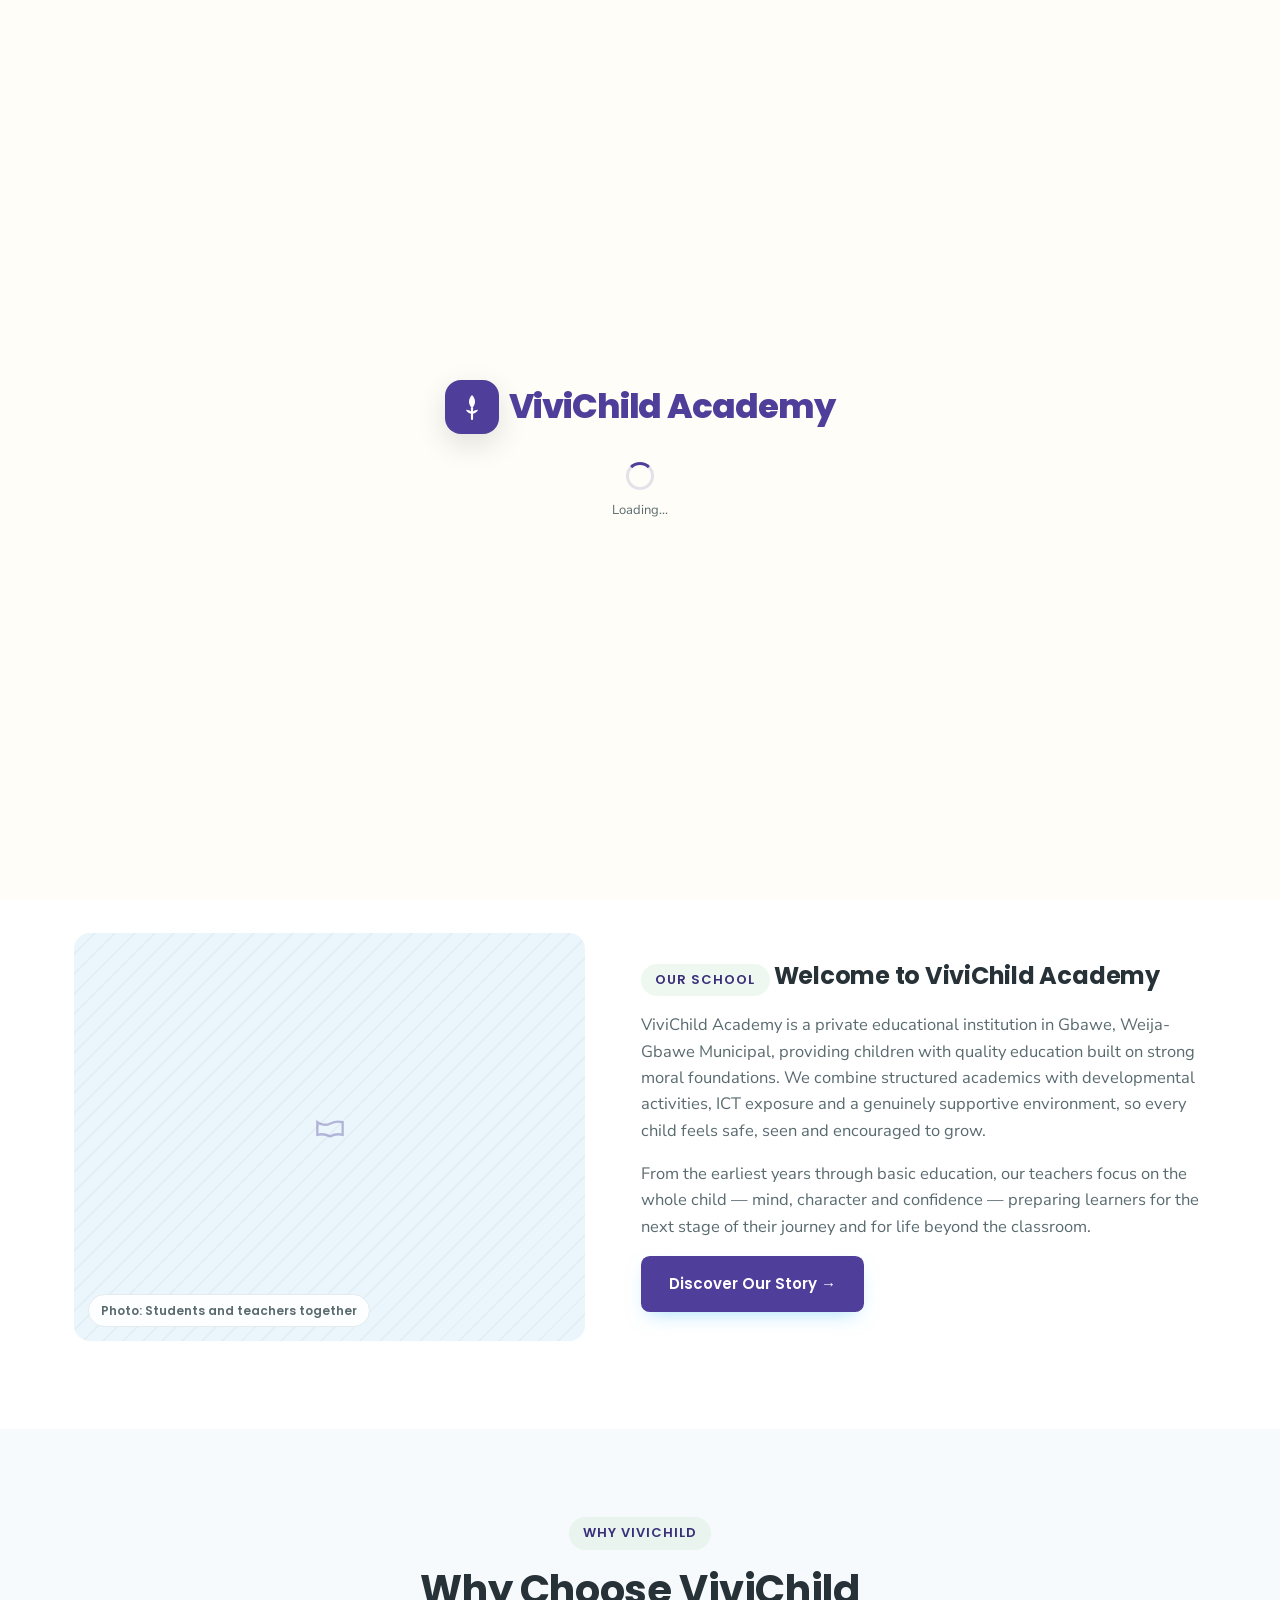
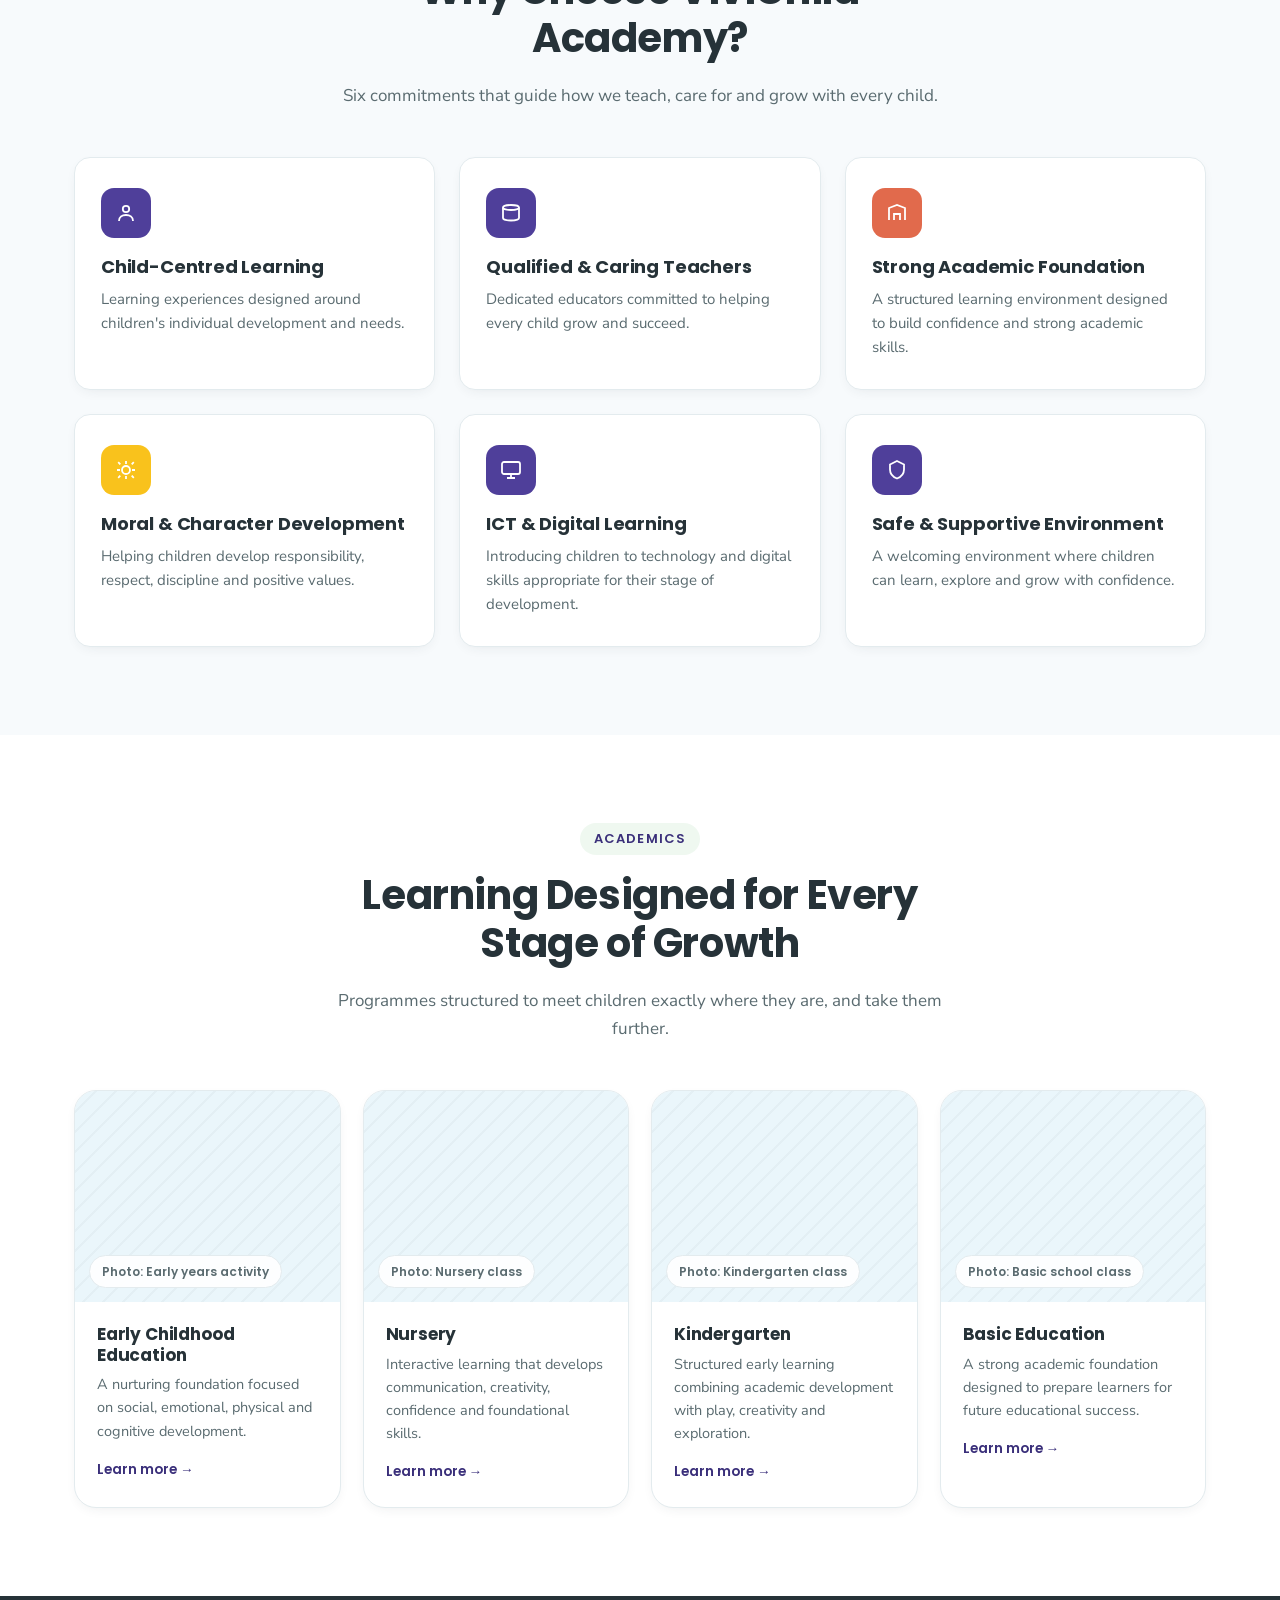
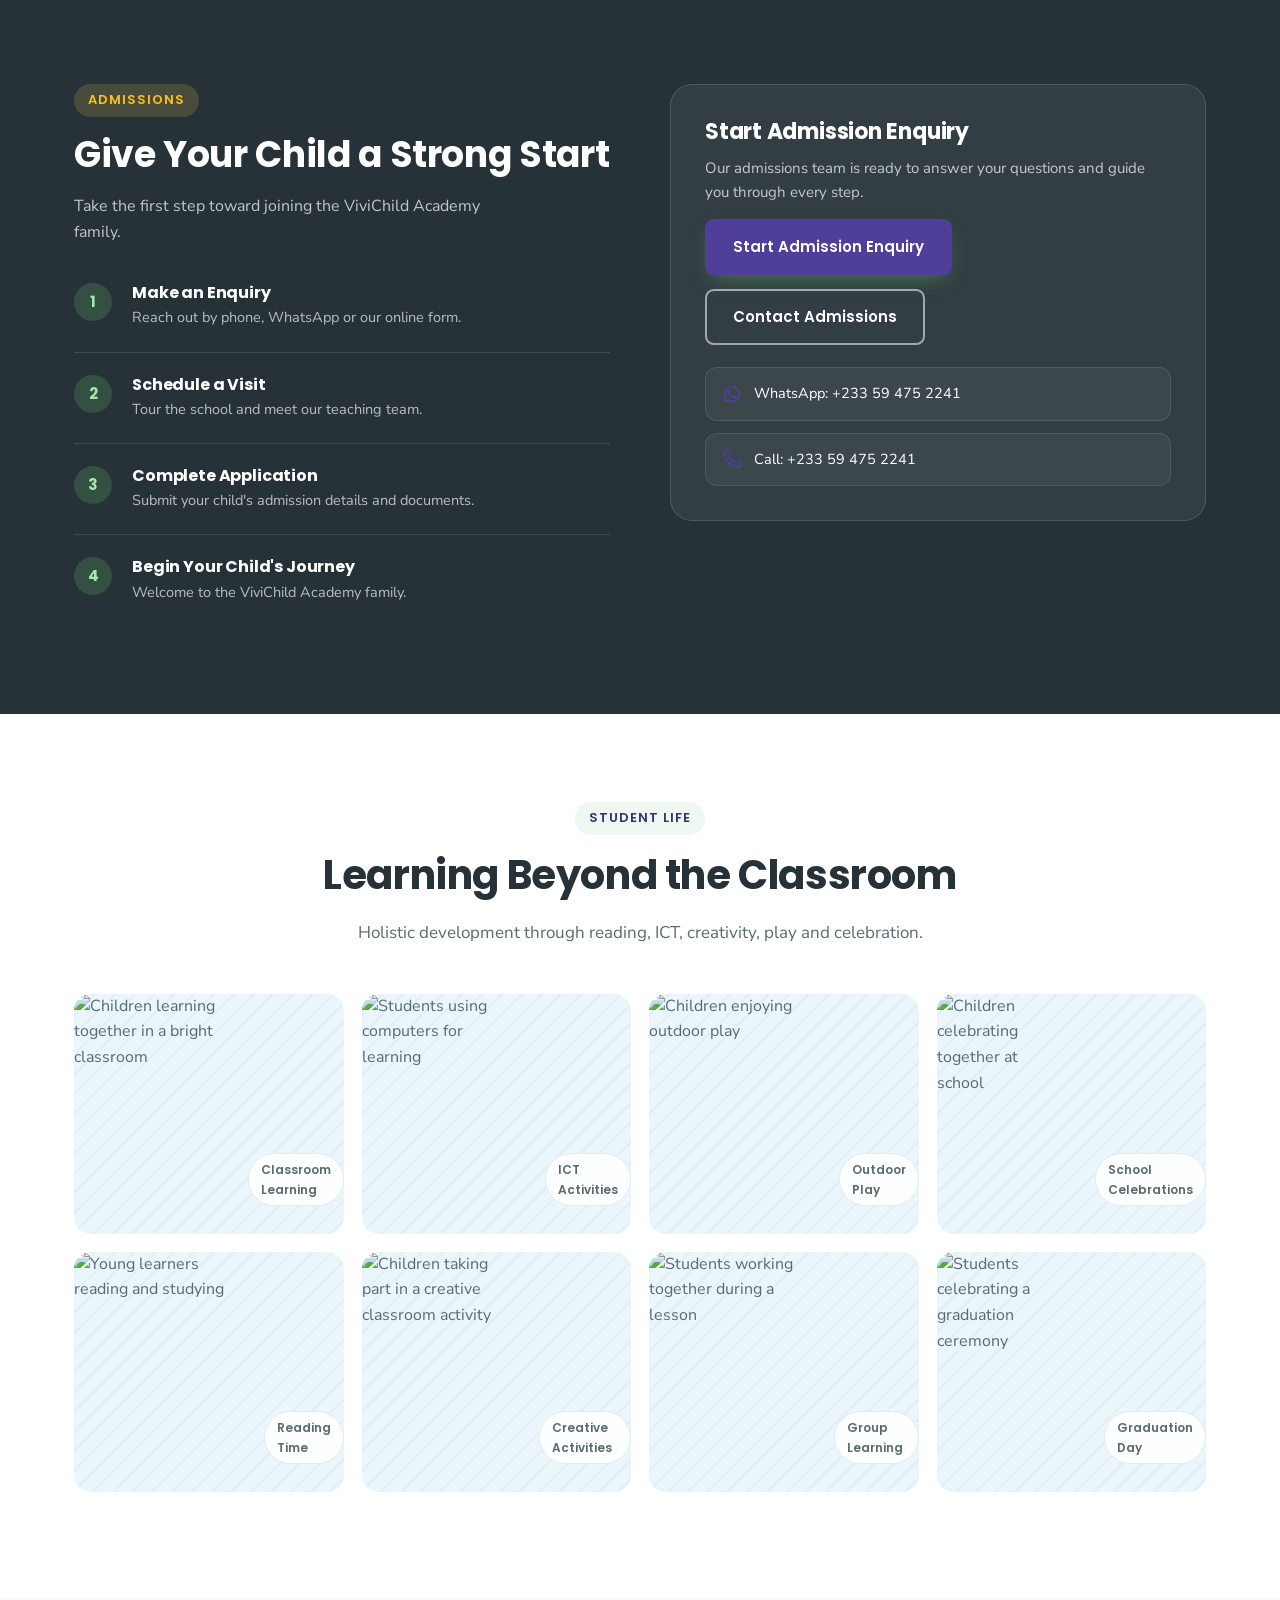
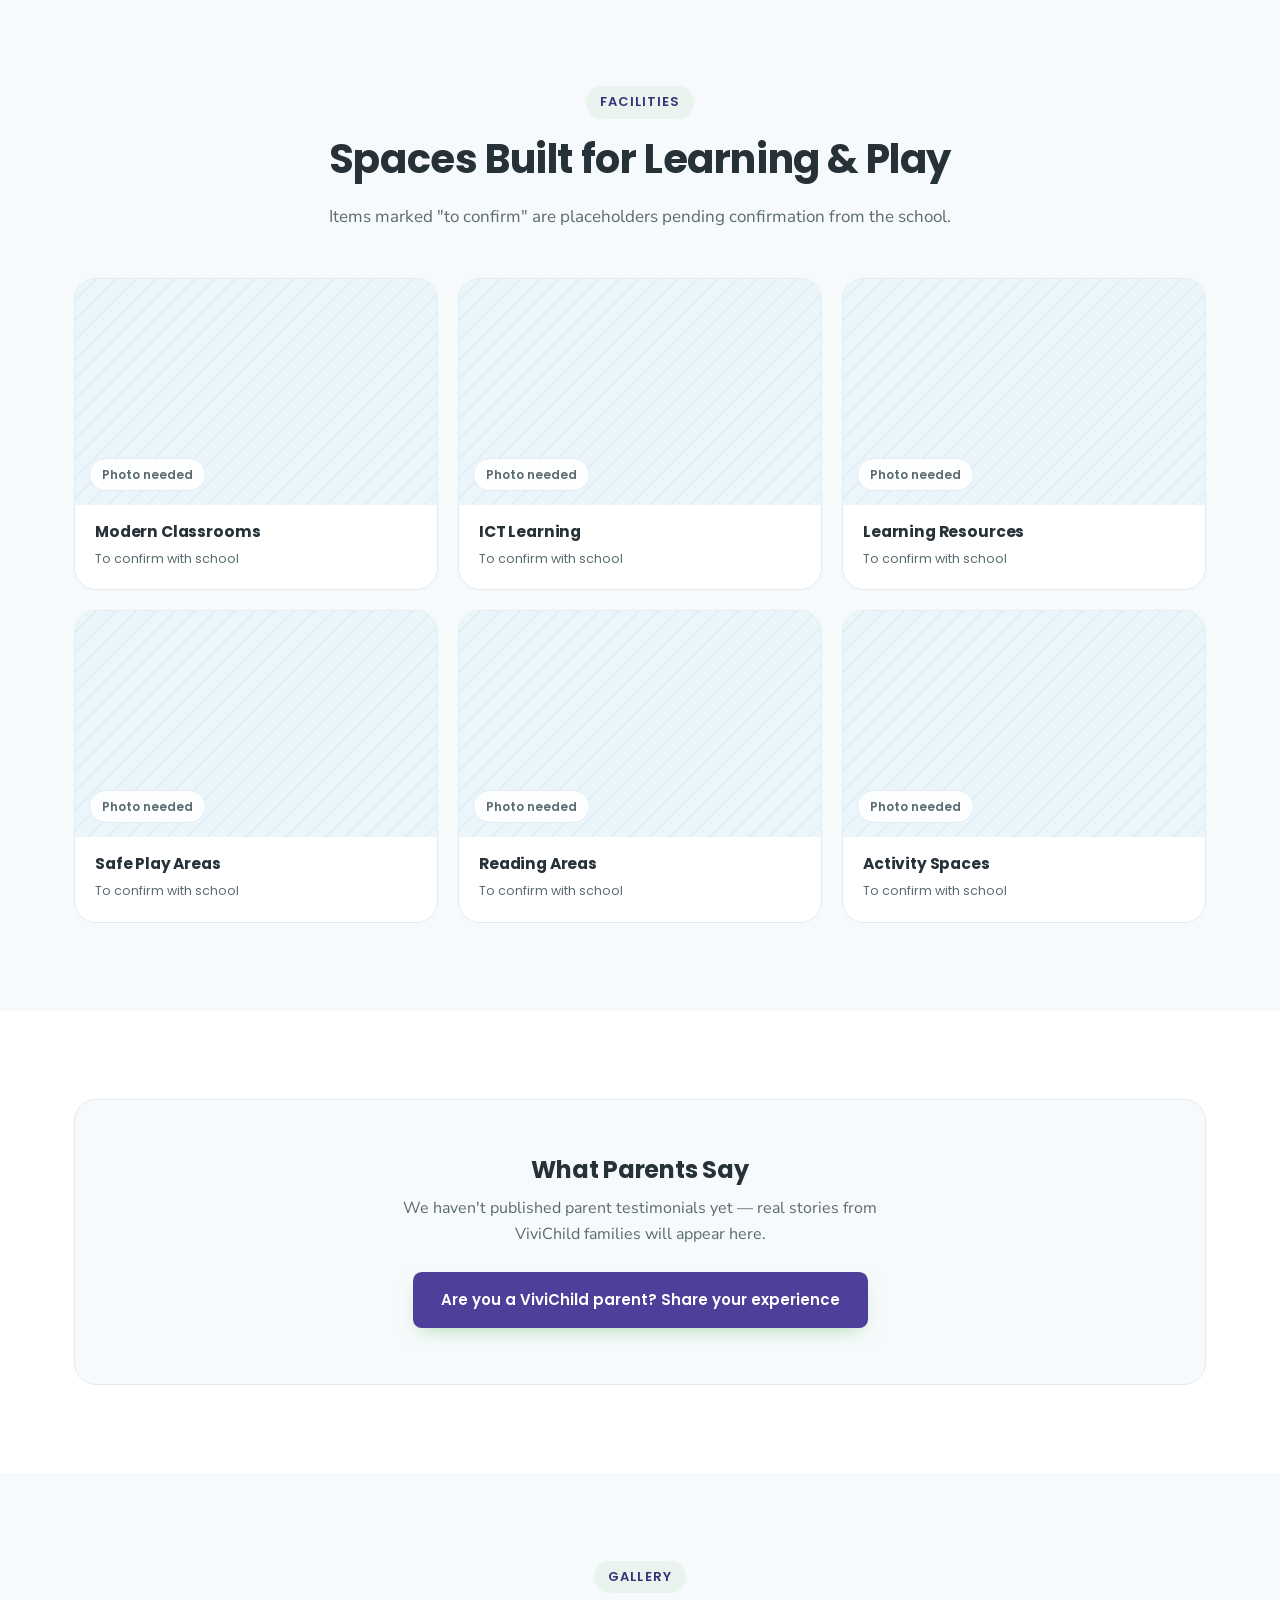
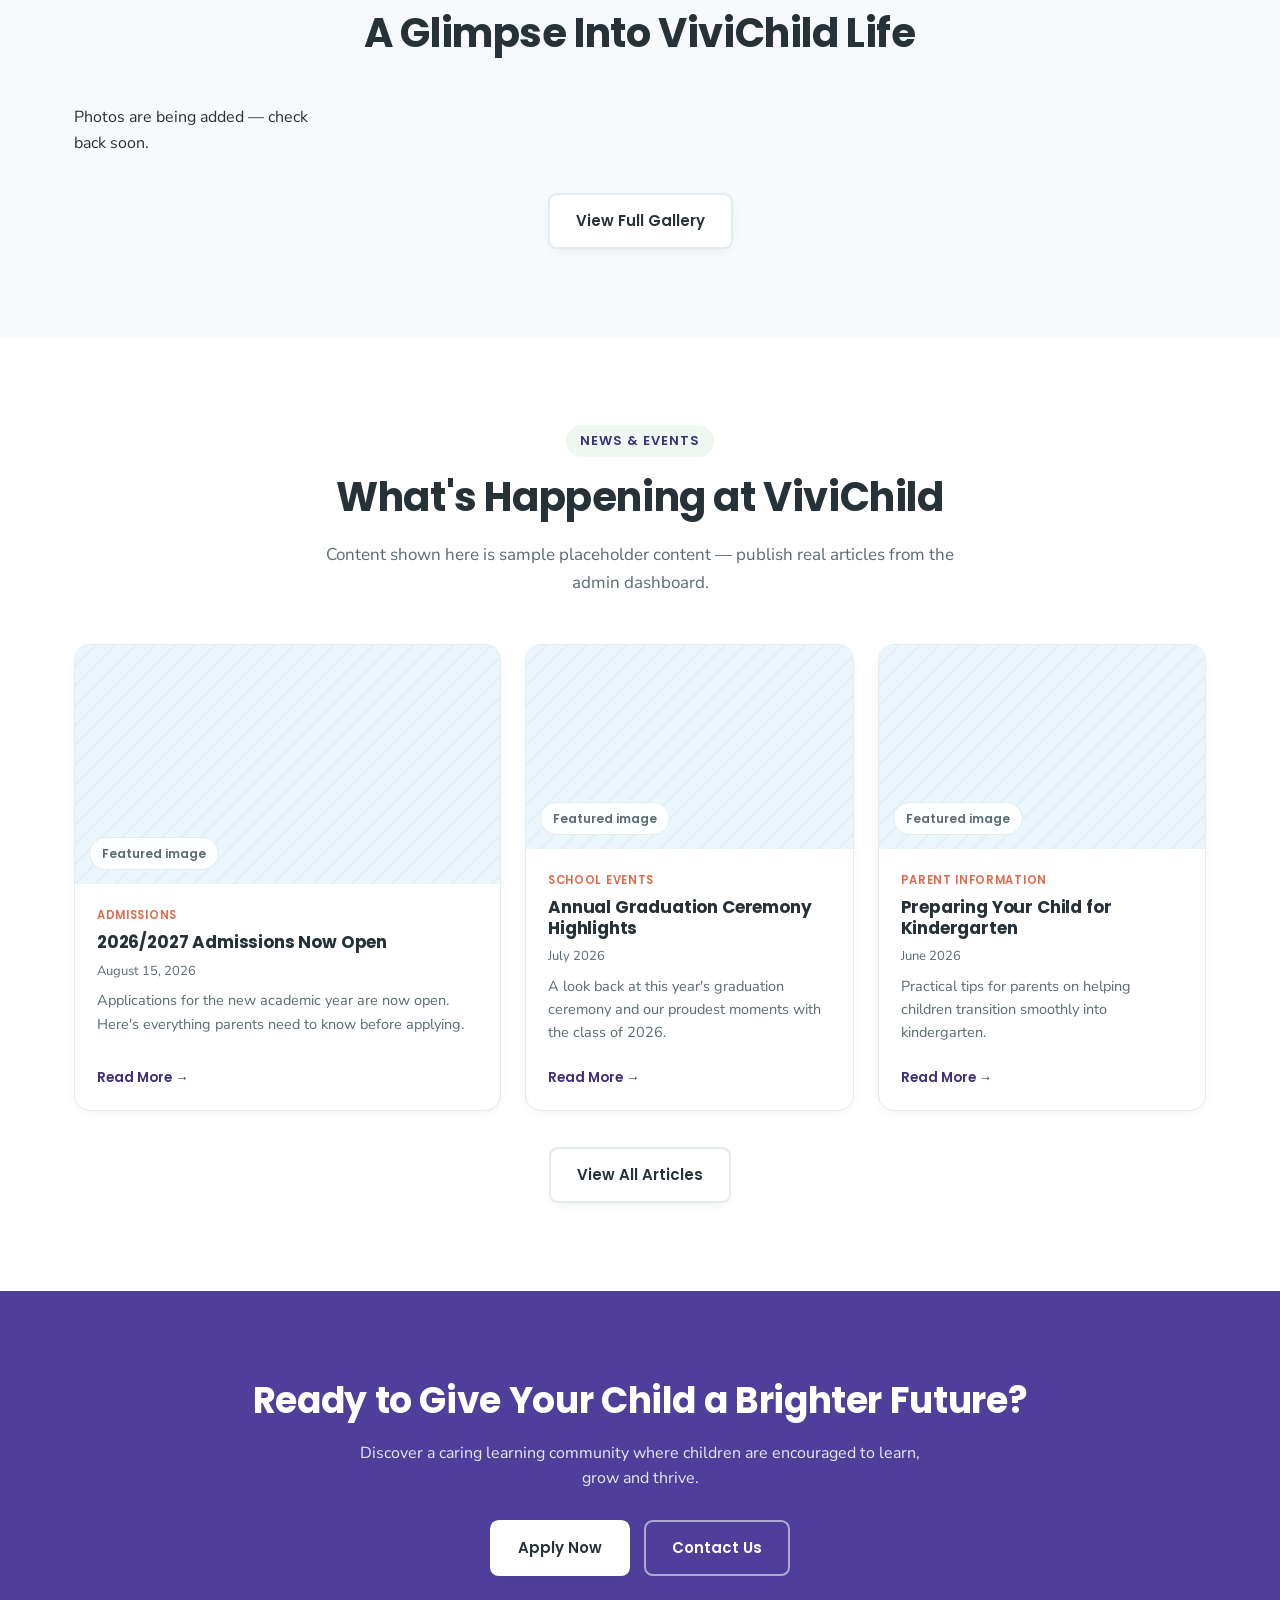
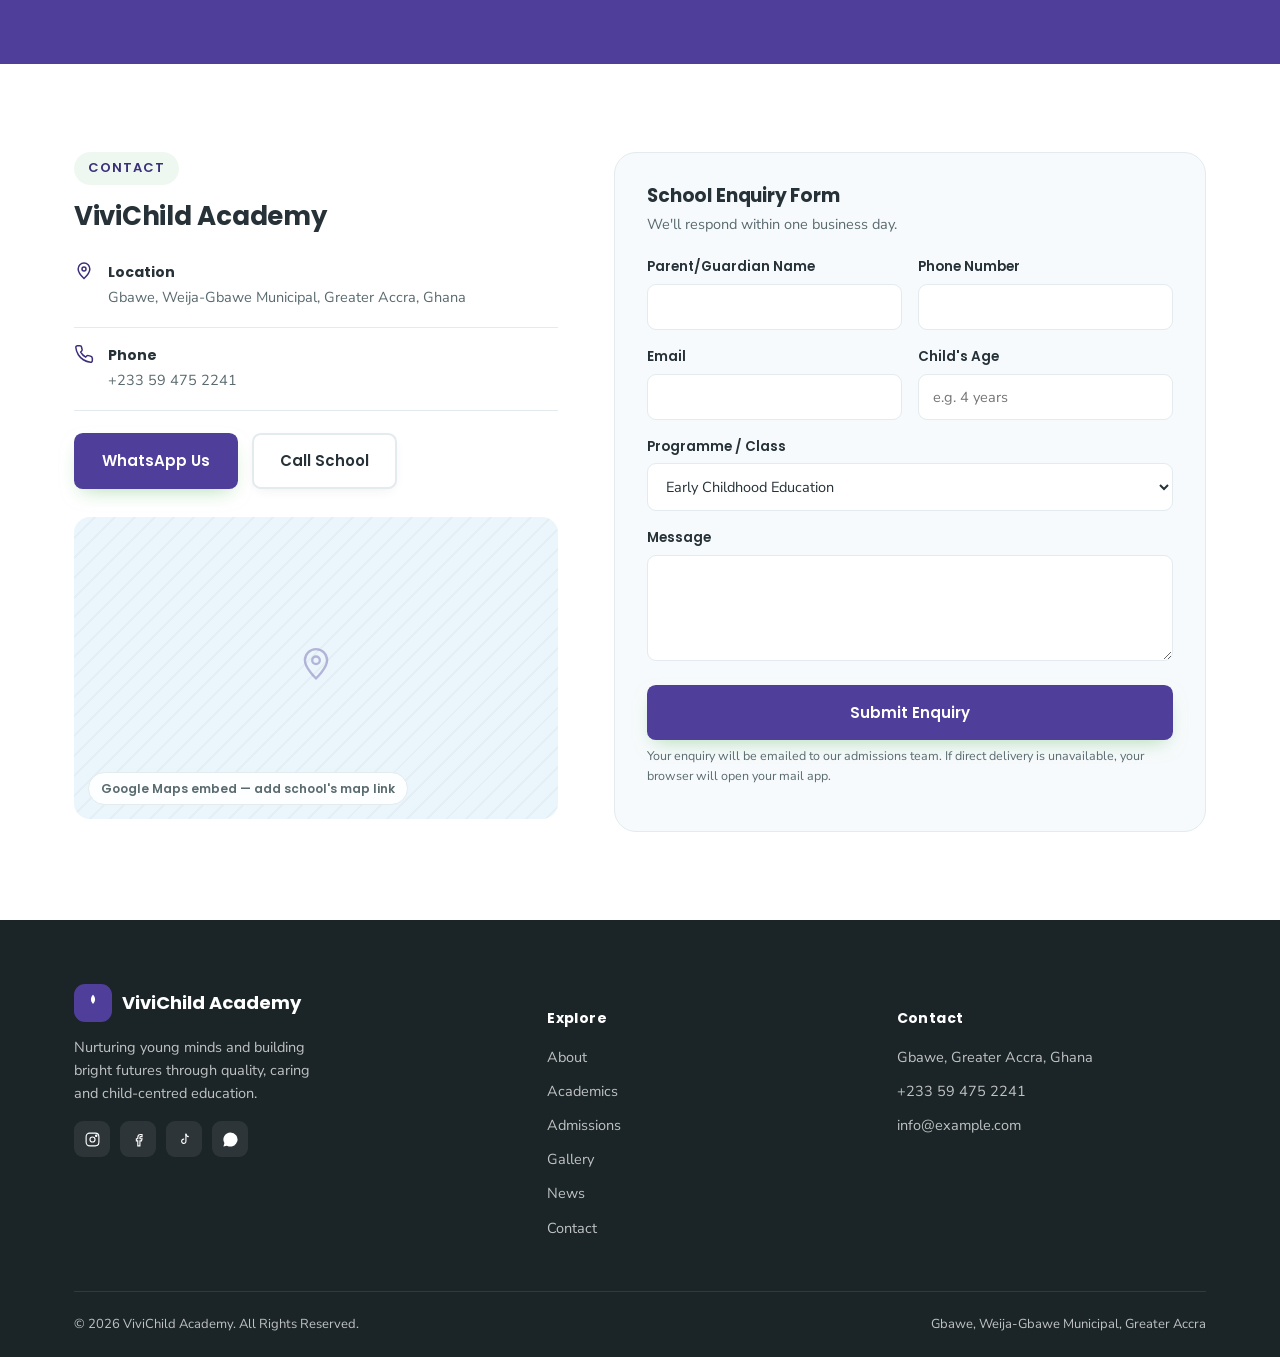
==== index.html @ fc9c2936 "Update index.html" ====
<!DOCTYPE html>
<html lang="en">
<head>
<meta name="referrer" content="strict-origin-when-cross-origin">
<meta charset="UTF-8">
<meta name="viewport" content="width=device-width, initial-scale=1.0">
<title>ViviChild Academy | Private School in Gbawe, Accra</title>
<meta name="description" content="ViviChild Academy is a private school in Gbawe, Greater Accra, providing quality, child-centred education in a safe and nurturing learning environment.">
<link rel="canonical" href="https://www.vivichildacademy.com/">
<meta name="robots" content="index, follow">
<meta name="keywords" content="ViviChild Academy, ViviChild Academy Gbawe, schools in Gbawe, private schools in Gbawe, nursery school in Gbawe, kindergarten in Gbawe, basic schools in Gbawe, schools in Weija-Gbawe, best schools in Gbawe, private school in Greater Accra">

<meta property="og:type" content="website">
<meta property="og:title" content="ViviChild Academy | Private School in Gbawe, Accra">
<meta property="og:description" content="A caring and inspiring learning environment where children develop academically, socially, creatively and morally.">
<meta property="og:url" content="https://www.vivichildacademy.com/">
<meta property="og:site_name" content="ViviChild Academy">
<meta property="og:image" content="https://www.vivichildacademy.com/assets/og-cover.jpg">
<meta property="og:locale" content="en_GH">

<meta name="twitter:card" content="summary_large_image">
<meta name="twitter:title" content="ViviChild Academy | Private School in Gbawe, Accra">
<meta name="twitter:description" content="Nurturing young minds and building bright futures through quality, caring and child-centred education in Gbawe, Greater Accra.">
<meta name="twitter:image" content="https://www.vivichildacademy.com/assets/og-cover.jpg">

<link rel="preconnect" href="https://fonts.googleapis.com">
<link rel="preconnect" href="https://fonts.gstatic.com" crossorigin>
<link href="https://fonts.googleapis.com/css2?family=Poppins:wght@500;600;700;800&family=Nunito+Sans:wght@400;500;600;700&display=swap" rel="stylesheet">

<script type="application/ld+json">
{
  "@context": "https://schema.org",
  "@type": "School",
  "name": "ViviChild Academy",
  "description": "ViviChild Academy is a private school in Gbawe, Greater Accra, providing quality, child-centred education in a safe and nurturing learning environment.",
  "url": "https://www.vivichildacademy.com/",
  "telephone": "+233594752241",
  "address": {
    "@type": "PostalAddress",
    "streetAddress": "Gbawe",
    "addressLocality": "Weija-Gbawe Municipal",
    "addressRegion": "Greater Accra",
    "addressCountry": "GH"
  },
  "areaServed": "Gbawe, Weija-Gbawe, Greater Accra, Ghana",
  "sameAs": [
    "https://www.instagram.com/vivichildacademy",
    "https://www.facebook.com/vivichildacademy",
    "https://www.tiktok.com/@vivichildacademy"
  ]
}
</script>

<link rel="stylesheet" href="styles.css">
<script src="https://cdn.jsdelivr.net/npm/@supabase/supabase-js@2"></script>
<script src="assets/js/supabase-config.js?v=20260815"></script>
<script src="assets/js/site-cms.js?v=20260815"></script>
</head>
<body>

<div id="siteLoader" class="site-loader" aria-label="Loading website" role="status">
  <div class="site-loader-inner">
    <div class="site-loader-logo" data-site-logo>
      <span class="site-loader-mark" aria-hidden="true"><svg viewBox="0 0 24 24" fill="none" xmlns="http://www.w3.org/2000/svg"><path d="M12 3c3 3 3 7 0 10-3-3-3-7 0-10Z" fill="currentColor"/><path d="M12 13v8" stroke="currentColor" stroke-width="1.6" stroke-linecap="round"/><path d="M12 17c-2.2 0-4-1.3-4.5-3 2 0 3.4.8 4.5 2 1.1-1.2 2.5-2 4.5-2-.5 1.7-2.3 3-4.5 3Z" fill="currentColor"/></svg></span>
      <span data-site-name>ViviChild Academy</span>
    </div>
    <div class="site-loader-spinner" aria-hidden="true"></div>
    <p>Loading...</p>
  </div>
</div>

<a href="#main" class="skip-link">Skip to main content</a>

<header>
  <div class="nav-wrap">
    <a href="index.html" class="logo" data-site-logo>
      <span class="logo-mark">
        <svg viewBox="0 0 24 24" fill="none" xmlns="http://www.w3.org/2000/svg"><path d="M12 3c3 3 3 7 0 10-3-3-3-7 0-10Z" fill="#fff"/><path d="M12 13v8" stroke="#fff" stroke-width="1.6" stroke-linecap="round"/><path d="M12 17c-2.2 0-4-1.3-4.5-3 2 0 3.4.8 4.5 2 1.1-1.2 2.5-2 4.5-2-.5 1.7-2.3 3-4.5 3Z" fill="#fff"/></svg>
      </span>
      Vivi<span>Child</span> Academy
    </a>
    <nav class="primary-nav" aria-label="Primary">
      <a href="index.html">Home</a>
      <a href="about.html">About</a>
      <a href="academics.html">Academics</a>
      <a href="admissions.html">Admissions</a>
      <a href="student-life.html">Student Life</a>
      <a href="gallery.html">Gallery</a>
      <a href="news.html">News &amp; Events</a>
      <a href="contact.html">Contact</a>
    </nav>
    <div class="nav-ctas">
      <a href="tel:+233594752241" class="btn btn-secondary">Call Us</a>
      <a href="admissions.html" class="btn btn-primary">Apply Now</a>
    </div>
    <button class="hamburger" id="hamburgerBtn" aria-label="Open menu" aria-expanded="false" aria-controls="mobileNav">
      <span></span><span></span><span></span>
    </button>
  </div>
  <div class="mobile-nav" id="mobileNav">
    <a href="index.html">Home</a>
    <a href="about.html">About</a>
    <a href="academics.html">Academics</a>
    <a href="admissions.html">Admissions</a>
    <a href="student-life.html">Student Life</a>
    <a href="gallery.html">Gallery</a>
    <a href="news.html">News &amp; Events</a>
    <a href="contact.html">Contact</a>
    <div class="mobile-ctas">
      <a href="tel:+233594752241" class="btn btn-secondary" style="flex:1">Call Us</a>
      <a href="admissions.html" class="btn btn-primary" style="flex:1">Apply Now</a>
    </div>
  </div>
</header>

<main id="main">

<!-- HERO -->
<section class="hero" id="home">
  <div class="hero-grid">
    <div class="hero-copy">
      <span class="eyebrow">
        Private School &middot; <span data-site-address>Gbawe, Accra</span>
      </span>
      <h1>Nurturing Young Minds. Building Bright Futures.</h1>
      <p class="lead">A caring and inspiring learning environment where children develop academically, socially, creatively and morally.</p>
      <p class="cms-motto" data-site-motto>Nurturing young minds. Building bright futures.</p>
      <div class="hero-cta-row">
        <a href="#admissions" class="btn btn-primary">Apply for Admission</a>
        <a href="about.html" class="btn btn-outline-light">Explore Our School</a>
      </div>
      <div class="hero-trust">
        <span>Quality Education</span><span class="dot"></span>
        <span>Caring Teachers</span><span class="dot"></span>
        <span>Child-Centred Learning</span>
      </div>
      <div class="hero-loc">
        <svg viewBox="0 0 24 24" fill="none" stroke="currentColor" stroke-width="1.8"><path d="M12 21s7-6.6 7-11.5A7 7 0 0 0 5 9.5C5 14.4 12 21 12 21Z"/><circle cx="12" cy="9.5" r="2.4"/></svg>
        Gbawe, Greater Accra, Ghana
      </div>
    </div>
    <div class="hero-media">
      <div class="ph" style="height:100%;">
        <svg class="ph-icon" viewBox="0 0 24 24" fill="none" style="stroke:var(--sky);" stroke-width="1.5"><rect x="3" y="4" width="18" height="14" rx="2"/><path d="M3 9h18"/><path d="M8 4v5"/></svg><span class="ph-tag">Photo: Children learning in a bright classroom</span>
      </div>
    </div>
  </div>
</section>

<!-- INTRO -->
<section class="section" id="about">
  <div class="container intro-grid">
    <div class="reveal">
      <div class="ph" style="aspect-ratio:4/3.2;">
        <svg class="ph-icon" viewBox="0 0 24 24" fill="none" style="stroke:var(--leaf);" stroke-width="1.5"><path d="M12 14c4-2 8-1 8-1V5s-4-1-8 1-8-1-8-1v8s4-1 8 1Z"/></svg>
        <span class="ph-tag">Photo: Students and teachers together</span>
      </div>
    </div>
    <div class="reveal">
      <span class="eyebrow">Our School</span>
      <h2 class="leaf-mark">Welcome to ViviChild Academy</h2>
      <p style="color:var(--ink-soft); font-size:16.5px;">ViviChild Academy is a private educational institution in Gbawe, Weija-Gbawe Municipal, providing children with quality education built on strong moral foundations. We combine structured academics with developmental activities, ICT exposure and a genuinely supportive environment, so every child feels safe, seen and encouraged to grow.</p>
      <p style="color:var(--ink-soft); font-size:16.5px;">From the earliest years through basic education, our teachers focus on the whole child — mind, character and confidence — preparing learners for the next stage of their journey and for life beyond the classroom.</p>
      <a href="about.html#our-story" class="btn btn-sky">Discover Our Story →</a>
    </div>
  </div>
</section>

<!-- WHY CHOOSE -->
<section class="section section-tint">
  <div class="container">
    <div class="section-head center">
      <span class="eyebrow">Why ViviChild</span>
      <h2>Why Choose ViviChild Academy?</h2>
      <p>Six commitments that guide how we teach, care for and grow with every child.</p>
    </div>
    <div class="card-grid">
      <div class="feature-card reveal">
        <div class="icon-badge bg-sky"><svg viewBox="0 0 24 24" fill="none" stroke="#fff" stroke-width="1.8"><circle cx="12" cy="8" r="3.2"/><path d="M5 20c0-3.9 3.1-6 7-6s7 2.1 7 6"/></svg></div>
        <h3>Child-Centred Learning</h3>
        <p>Learning experiences designed around children's individual development and needs.</p>
      </div>
      <div class="feature-card reveal">
        <div class="icon-badge bg-leaf"><svg viewBox="0 0 24 24" fill="none" stroke="#fff" stroke-width="1.8"><path d="M4 6.5C4 5.1 8 4 12 4s8 1.1 8 2.5-4 2.5-8 2.5-8-1.1-8-2.5Z"/><path d="M4 6.5V17c0 1.4 4 2.5 8 2.5s8-1.1 8-2.5V6.5"/></svg></div>
        <h3>Qualified &amp; Caring Teachers</h3>
        <p>Dedicated educators committed to helping every child grow and succeed.</p>
      </div>
      <div class="feature-card reveal">
        <div class="icon-badge bg-coral"><svg viewBox="0 0 24 24" fill="none" stroke="#fff" stroke-width="1.8"><path d="M4 19V7l8-3 8 3v12"/><path d="M9 19v-6h6v6"/></svg></div>
        <h3>Strong Academic Foundation</h3>
        <p>A structured learning environment designed to build confidence and strong academic skills.</p>
      </div>
      <div class="feature-card reveal">
        <div class="icon-badge bg-sun"><svg viewBox="0 0 24 24" fill="none" stroke="#263238" stroke-width="1.8"><path d="M12 3v3M12 18v3M4.2 4.2l2.1 2.1M17.7 17.7l2.1 2.1M3 12h3M18 12h3M4.2 19.8l2.1-2.1M17.7 6.3l2.1-2.1"/><circle cx="12" cy="12" r="4"/></svg></div>
        <h3>Moral &amp; Character Development</h3>
        <p>Helping children develop responsibility, respect, discipline and positive values.</p>
      </div>
      <div class="feature-card reveal">
        <div class="icon-badge bg-sky"><svg viewBox="0 0 24 24" fill="none" stroke="#fff" stroke-width="1.8"><rect x="3" y="4" width="18" height="12" rx="2"/><path d="M8 20h8M12 16v4"/></svg></div>
        <h3>ICT &amp; Digital Learning</h3>
        <p>Introducing children to technology and digital skills appropriate for their stage of development.</p>
      </div>
      <div class="feature-card reveal">
        <div class="icon-badge bg-leaf"><svg viewBox="0 0 24 24" fill="none" stroke="#fff" stroke-width="1.8"><path d="M12 3l7 3.5v5c0 4.5-3 7.5-7 9-4-1.5-7-4.5-7-9v-5L12 3Z"/></svg></div>
        <h3>Safe &amp; Supportive Environment</h3>
        <p>A welcoming environment where children can learn, explore and grow with confidence.</p>
      </div>
    </div>
  </div>
</section>

<!-- ACADEMICS -->
<section class="section" id="academics">
  <div class="container">
    <div class="section-head center">
      <span class="eyebrow">Academics</span>
      <h2>Learning Designed for Every Stage of Growth</h2>
      <p>Programmes structured to meet children exactly where they are, and take them further.</p>
    </div>
    <div class="academic-grid">
      <div class="academic-card reveal">
        <div class="ph"><span class="ph-tag">Photo: Early years activity</span></div>
        <div class="ac-body">
          <h3>Early Childhood Education</h3>
          <p>A nurturing foundation focused on social, emotional, physical and cognitive development.</p>
          <a href="#admissions" class="ac-link">Learn more →</a>
        </div>
      </div>
      <div class="academic-card reveal">
        <div class="ph"><span class="ph-tag">Photo: Nursery class</span></div>
        <div class="ac-body">
          <h3>Nursery</h3>
          <p>Interactive learning that develops communication, creativity, confidence and foundational skills.</p>
          <a href="#admissions" class="ac-link">Learn more →</a>
        </div>
      </div>
      <div class="academic-card reveal">
        <div class="ph"><span class="ph-tag">Photo: Kindergarten class</span></div>
        <div class="ac-body">
          <h3>Kindergarten</h3>
          <p>Structured early learning combining academic development with play, creativity and exploration.</p>
          <a href="#admissions" class="ac-link">Learn more →</a>
        </div>
      </div>
      <div class="academic-card reveal">
        <div class="ph"><span class="ph-tag">Photo: Basic school class</span></div>
        <div class="ac-body">
          <h3>Basic Education</h3>
          <p>A strong academic foundation designed to prepare learners for future educational success.</p>
          <a href="#admissions" class="ac-link">Learn more →</a>
        </div>
      </div>
    </div>
  </div>
</section>

<!-- ADMISSIONS -->
<section class="section admissions" id="admissions">
  <div class="container admissions-grid">
    <div class="reveal">
      <span class="eyebrow" style="background:rgba(255,213,79,.16); color:var(--sun);">Admissions</span>
      <h2 style="color:#fff; font-size:clamp(26px,3.4vw,36px);">Give Your Child a Strong Start</h2>
      <p style="color:rgba(255,255,255,.72); font-size:16px; max-width:440px;">Take the first step toward joining the ViviChild Academy family.</p>
      <ol class="steps">
        <li class="step"><span class="step-num">1</span><div><h4>Make an Enquiry</h4><p>Reach out by phone, WhatsApp or our online form.</p></div></li>
        <li class="step"><span class="step-num">2</span><div><h4>Schedule a Visit</h4><p>Tour the school and meet our teaching team.</p></div></li>
        <li class="step"><span class="step-num">3</span><div><h4>Complete Application</h4><p>Submit your child's admission details and documents.</p></div></li>
        <li class="step"><span class="step-num">4</span><div><h4>Begin Your Child's Journey</h4><p>Welcome to the ViviChild Academy family.</p></div></li>
      </ol>
    </div>
    <div class="admissions-side reveal">
      <h3>Start Admission Enquiry</h3>
      <p>Our admissions team is ready to answer your questions and guide you through every step.</p>
      <div class="hero-cta-row" style="margin:0 0 4px;">
        <a href="#enquiryForm" class="btn btn-primary">Start Admission Enquiry</a>
        <a href="#enquiryForm" class="btn btn-outline-light">Contact Admissions</a>
      </div>
      <div class="contact-chip-row">
        <a class="contact-chip" href="https://wa.me/233594752241" target="_blank" rel="noopener">
          <svg viewBox="0 0 24 24" fill="var(--leaf)"><path d="M12 2a10 10 0 0 0-8.6 15.1L2 22l5-1.3A10 10 0 1 0 12 2Zm0 18a8 8 0 0 1-4.1-1.1l-.3-.2-2.9.8.8-2.8-.2-.3A8 8 0 1 1 12 20Zm4.4-5.9c-.2-.1-1.4-.7-1.7-.8-.2-.1-.4-.1-.6.1s-.6.8-.8 1c-.1.2-.3.2-.5.1-.2-.1-1-.4-2-1.2-.7-.7-1.2-1.5-1.4-1.7-.1-.2 0-.4.1-.5l.4-.5c.1-.2.1-.3.2-.5s0-.4 0-.5c0-.1-.6-1.5-.9-2-.2-.5-.4-.4-.6-.4h-.5c-.2 0-.5.1-.7.3-.2.2-.9.9-.9 2.2s1 2.6 1.1 2.7c.1.2 2 3 4.7 4.2.7.3 1.2.5 1.6.6.7.2 1.3.2 1.8.1.5-.1 1.4-.6 1.6-1.1.2-.5.2-1 .1-1.1-.1-.1-.2-.2-.4-.3Z"/></svg>
          <span>WhatsApp: +233 59 475 2241</span>
        </a>
        <a class="contact-chip" href="tel:+233594752241">
          <svg viewBox="0 0 24 24" fill="none" style="stroke:var(--sky);" stroke-width="1.8"><path d="M22 16.9v3a2 2 0 0 1-2.2 2 19.8 19.8 0 0 1-8.6-3 19.5 19.5 0 0 1-6-6 19.8 19.8 0 0 1-3-8.7A2 2 0 0 1 4.1 2h3a2 2 0 0 1 2 1.7c.1.9.3 1.8.6 2.7a2 2 0 0 1-.5 2.1L8 9.7a16 16 0 0 0 6 6l1.2-1.2a2 2 0 0 1 2.1-.5c.9.3 1.8.5 2.7.6a2 2 0 0 1 1.7 2Z"/></svg>
          <span>Call: +233 59 475 2241</span>
        </a>
      </div>
    </div>
  </div>
</section>

<!-- SCHOOL LIFE -->
<section class="section" id="student-life">
  <div class="container">
    <div class="section-head center">
      <span class="eyebrow">Student Life</span>
      <h2>Learning Beyond the Classroom</h2>
      <p>Holistic development through reading, ICT, creativity, play and celebration.</p>
    </div>
    <div class="masonry" data-home-student-life data-limit="8">
      <p class="gallery-empty">Loading student life photos…</p>
    </div>
  </div>
</section>

<!-- FACILITIES -->
<section class="section section-tint">
  <div class="container">
    <div class="section-head center">
      <span class="eyebrow">Facilities</span>
      <h2>Spaces Built for Learning &amp; Play</h2>
      <p>Items marked "to confirm" are placeholders pending confirmation from the school.</p>
    </div>
    <div class="fac-grid">
      <div class="fac-card reveal"><div class="ph"><span class="ph-tag">Photo needed</span></div><div class="fac-body"><h4>Modern Classrooms</h4><span>To confirm with school</span></div></div>
      <div class="fac-card reveal"><div class="ph"><span class="ph-tag">Photo needed</span></div><div class="fac-body"><h4>ICT Learning</h4><span>To confirm with school</span></div></div>
      <div class="fac-card reveal"><div class="ph"><span class="ph-tag">Photo needed</span></div><div class="fac-body"><h4>Learning Resources</h4><span>To confirm with school</span></div></div>
      <div class="fac-card reveal"><div class="ph"><span class="ph-tag">Photo needed</span></div><div class="fac-body"><h4>Safe Play Areas</h4><span>To confirm with school</span></div></div>
      <div class="fac-card reveal"><div class="ph"><span class="ph-tag">Photo needed</span></div><div class="fac-body"><h4>Reading Areas</h4><span>To confirm with school</span></div></div>
      <div class="fac-card reveal"><div class="ph"><span class="ph-tag">Photo needed</span></div><div class="fac-body"><h4>Activity Spaces</h4><span>To confirm with school</span></div></div>
    </div>
  </div>
</section>

<!-- TESTIMONIALS -->
<section class="section">
  <div class="container">
    <div class="testi-wrap reveal">
      <h3>What Parents Say</h3>
      <p>We haven't published parent testimonials yet — real stories from ViviChild families will appear here.</p>
      <a href="#contact" class="btn btn-primary">Are you a ViviChild parent? Share your experience</a>
    </div>
  </div>
</section>

<!-- GALLERY -->
<section class="section section-tint" id="gallery">
  <div class="container">
    <div class="section-head center">
      <span class="eyebrow">Gallery</span>
      <h2>A Glimpse Into ViviChild Life</h2>
    </div>
    <div class="masonry" data-home-gallery data-limit="8">
      <p class="gallery-empty">Loading gallery photos…</p>
    </div>
    <div style="text-align:center; margin-top:36px;">
      <a href="gallery.html" class="btn btn-secondary">View Full Gallery</a>
    </div>
  </div>
</section>

<!-- NEWS -->
<section class="section" id="news">
  <div class="container">
    <div class="section-head center">
      <span class="eyebrow">News &amp; Events</span>
      <h2>What's Happening at ViviChild</h2>
      <p>Content shown here is sample placeholder content — publish real articles from the admin dashboard.</p>
    </div>
    <div class="news-grid" id="newsGrid">
      <article class="news-card featured reveal">
        <div class="ph"><span class="ph-tag">Featured image</span></div>
        <div class="news-body">
          <span class="news-cat">Admissions</span>
          <h3>2026/2027 Admissions Now Open</h3>
          <span class="news-date">August 15, 2026</span>
          <p class="news-excerpt">Applications for the new academic year are now open. Here's everything parents need to know before applying.</p>
          <a href="news-article.html?slug=2026-2027-admissions-now-open" class="news-read">Read More →</a>
        </div>
      </article>
      <article class="news-card reveal">
        <div class="ph"><span class="ph-tag">Featured image</span></div>
        <div class="news-body">
          <span class="news-cat">School Events</span>
          <h3>Annual Graduation Ceremony Highlights</h3>
          <span class="news-date">July 2026</span>
          <p class="news-excerpt">A look back at this year's graduation ceremony and our proudest moments with the class of 2026.</p>
          <a href="news-article.html?slug=annual-graduation-ceremony-highlights-2026" class="news-read">Read More →</a>
        </div>
      </article>
      <article class="news-card reveal">
        <div class="ph"><span class="ph-tag">Featured image</span></div>
        <div class="news-body">
          <span class="news-cat">Parent Information</span>
          <h3>Preparing Your Child for Kindergarten</h3>
          <span class="news-date">June 2026</span>
          <p class="news-excerpt">Practical tips for parents on helping children transition smoothly into kindergarten.</p>
          <a href="news-article.html?slug=preparing-your-child-for-kindergarten" class="news-read">Read More →</a>
        </div>
      </article>
    </div>
    <div style="text-align:center; margin-top:36px;">
      <a href="news.html" class="btn btn-secondary">View All Articles</a>
    </div>
  </div>
</section>

<!-- CTA BAND -->
<section class="section cta-band">
  <div class="container">
    <h2>Ready to Give Your Child a Brighter Future?</h2>
    <p>Discover a caring learning community where children are encouraged to learn, grow and thrive.</p>
    <div class="btn-row">
      <a href="#admissions" class="btn btn-secondary">Apply Now</a>
      <a href="#contact" class="btn btn-outline-light">Contact Us</a>
    </div>
  </div>
</section>

<!-- CONTACT -->
<section class="section" id="contact">
  <div class="container contact-grid">
    <div class="contact-info reveal">
      <span class="eyebrow">Contact</span>
      <h2><span data-site-name>ViviChild Academy</span></h2>
      <div class="info-line">
        <svg viewBox="0 0 24 24" fill="none" stroke="currentColor" stroke-width="1.8"><path d="M12 21s7-6.6 7-11.5A7 7 0 0 0 5 9.5C5 14.4 12 21 12 21Z"/><circle cx="12" cy="9.5" r="2.4"/></svg>
        <div><strong>Location</strong><span>Gbawe, Weija-Gbawe Municipal, Greater Accra, Ghana</span></div>
      </div>
      <div class="info-line">
        <svg viewBox="0 0 24 24" fill="none" stroke="currentColor" stroke-width="1.8"><path d="M22 16.9v3a2 2 0 0 1-2.2 2 19.8 19.8 0 0 1-8.6-3 19.5 19.5 0 0 1-6-6 19.8 19.8 0 0 1-3-8.7A2 2 0 0 1 4.1 2h3a2 2 0 0 1 2 1.7c.1.9.3 1.8.6 2.7a2 2 0 0 1-.5 2.1L8 9.7a16 16 0 0 0 6 6l1.2-1.2a2 2 0 0 1 2.1-.5c.9.3 1.8.5 2.7.6a2 2 0 0 1 1.7 2Z"/></svg>
        <div><strong>Phone</strong><span>+233 59 475 2241</span></div>
      </div>
      <div class="hero-cta-row" style="margin-top:22px;">
        <a href="https://wa.me/233594752241" target="_blank" rel="noopener" class="btn btn-primary">WhatsApp Us</a>
        <a href="tel:+233594752241" class="btn btn-secondary">Call School</a>
      </div>
      <div class="ph map-ph">
        <svg class="ph-icon" viewBox="0 0 24 24" fill="none" style="stroke:var(--sky);" stroke-width="1.5"><path d="M12 21s7-6.6 7-11.5A7 7 0 0 0 5 9.5C5 14.4 12 21 12 21Z"/><circle cx="12" cy="9.5" r="2.4"/></svg>
        <span class="ph-tag">Google Maps embed — add school's map link</span>
      </div>
    </div>
    <div class="reveal">
      <form class="enquiry" id="enquiryForm">
        <h3 style="margin-bottom:6px;">School Enquiry Form</h3>
        <p style="color:var(--ink-soft); font-size:14.5px; margin-bottom:20px;">We'll respond within one business day.</p>
        <div class="form-error" id="formError" style="display:none;margin-bottom:14px;padding:12px;border-radius:8px;background:#fff0f0;color:#9b1c1c;border:1px solid #f1b5b5;"></div><div class="form-success" id="formSuccess">Thank you — your enquiry has been received. Our admissions team will contact you shortly.</div>
        <div class="form-row">
          <div class="field"><label for="pname">Parent/Guardian Name</label><input id="pname" name="pname" type="text" required></div>
          <div class="field"><label for="pphone">Phone Number</label><input id="pphone" name="pphone" type="tel" required></div>
        </div>
        <div class="form-row">
          <div class="field"><label for="pemail">Email</label><input id="pemail" name="pemail" type="email" required></div>
          <div class="field"><label for="cage">Child's Age</label><input id="cage" name="cage" type="text" placeholder="e.g. 4 years"></div>
        </div>
        <div class="field">
          <label for="pprog">Programme / Class</label>
          <select id="pprog" name="pprog">
            <option>Early Childhood Education</option>
            <option>Nursery</option>
            <option>Kindergarten</option>
            <option>Basic Education</option>
          </select>
        </div>
        <div class="field"><label for="pmsg">Message</label><textarea id="pmsg" name="pmsg" rows="4"></textarea></div>
        <button type="submit" class="btn btn-primary" style="width:100%;">Submit Enquiry</button>
        <p class="form-note">Your enquiry will be emailed to our admissions team. If direct delivery is unavailable, your browser will open your mail app.</p>
      </form>
    </div>
  </div>
</section>

</main>

<div class="mobile-call-bar">
  <div class="row">
    <a href="https://wa.me/233594752241" target="_blank" rel="noopener" class="btn btn-primary">WhatsApp</a>
    <a href="tel:+233594752241" class="btn btn-secondary">Call</a>
  </div>
</div>

<footer>
  <div class="container">
    <div class="footer-grid">
      <div>
        <div class="footer-logo">
          <span class="logo-mark"><svg viewBox="0 0 24 24" fill="none"><path d="M12 3c3 3 3 7 0 10-3-3-3-7 0-10Z" fill="#fff"/></svg></span>
          ViviChild Academy
        </div>
        <p style="max-width:260px; font-size:14.5px;">Nurturing young minds and building bright futures through quality, caring and child-centred education.</p>
        <div class="social-row">
          <a href="#" aria-label="Instagram"><svg viewBox="0 0 24 24" fill="none" stroke="#fff" stroke-width="1.6"><rect x="3" y="3" width="18" height="18" rx="5"/><circle cx="12" cy="12" r="3.6"/><circle cx="17.2" cy="6.8" r="1"/></svg></a>
          <a href="#" aria-label="Facebook"><svg viewBox="0 0 24 24" fill="none" stroke="#fff" stroke-width="1.6"><path d="M15 8h2V5h-2a4 4 0 0 0-4 4v2H9v3h2v7h3v-7h2.2l.8-3H14V9c0-.6.4-1 1-1Z"/></svg></a>
          <a href="#" aria-label="TikTok"><svg viewBox="0 0 24 24" fill="none" stroke="#fff" stroke-width="1.6"><path d="M14 4v10.5a3 3 0 1 1-2.4-2.9"/><path d="M14 4c0 2.2 1.8 4 4 4"/></svg></a>
          <a href="https://wa.me/233594752241" target="_blank" rel="noopener" aria-label="WhatsApp"><svg viewBox="0 0 24 24" fill="#fff"><path d="M12 2a10 10 0 0 0-8.6 15.1L2 22l5-1.3A10 10 0 1 0 12 2Z"/></svg></a>
        </div>
      </div>
      <div class="footer-col">
        <h5>Explore</h5>
        <ul>
          <li><a href="about.html">About</a></li>
          <li><a href="academics.html">Academics</a></li>
          <li><a href="admissions.html">Admissions</a></li>
          <li><a href="gallery.html">Gallery</a></li>
          <li><a href="news.html">News</a></li>
          <li><a href="contact.html">Contact</a></li>
        </ul>
      </div>
      <div class="footer-col">
        <h5>Contact</h5>
       <ul>
          <li data-site-address>Gbawe, Greater Accra, Ghana</li>
          <li data-site-phone>+233 59 475 2241</li>
          <li>
            <a data-site-email href="mailto:info@example.com">
              info@example.com
            </a>
          </li>
        </ul>
      </div>
    </div>
    <div class="footer-bottom">
      <span>© 2026 ViviChild Academy. All Rights Reserved.</span>
      <span data-site-address>Gbawe, Weija-Gbawe Municipal, Greater Accra</span>
    </div>
  </div>
</footer>
<script src="scripts.js"></script>
<script src="assets/js/media-json.js" defer></script>
</body>
</html>
---- styles.css ----
:root{
  --brand-purple:#4F3F9A;
  --brand-purple-dark:#3A2F7A;
  --brand-gold:#F9C21C;
  --brand-gold-dark:#D6A814;
  --brand-teal:#38B2C7;
  --brand-terracotta:#E16A4C;
  --brand-sand:#F2E4B8;
  --sky:var(--brand-purple);
  --sky-dark:var(--brand-purple-dark);
  --leaf:var(--brand-purple);
  --leaf-dark:var(--brand-purple-dark);
  --sun:var(--brand-gold);
  --coral:var(--brand-terracotta);
  --white:#FFFFFF;
  --ink:#263238;
  --bg:#F7FAFC;
  --ink-soft:#5A6B70;
  --line:#E3EBEE;
  --radius:14px;
  --radius-lg:22px;
  --shadow:0 10px 30px -12px rgba(38,50,56,0.16);
  --shadow-sm:0 4px 14px -6px rgba(38,50,56,0.12);
}
*{box-sizing:border-box;}
html{scroll-behavior:smooth;}
@media (prefers-reduced-motion: reduce){
  html{scroll-behavior:auto;}
  *{animation-duration:0.001ms !important; transition-duration:0.001ms !important;}
}
body{
  margin:0;
  font-family:'Nunito Sans', sans-serif;
  color:var(--ink);
  background:var(--white);
  line-height:1.6;
  -webkit-font-smoothing:antialiased;
}
h1,h2,h3,h4{
  font-family:'Poppins', sans-serif;
  margin:0 0 .5em;
  line-height:1.2;
  letter-spacing:-0.01em;
}
p{margin:0 0 1em;}
img{max-width:100%; display:block;}
a{color:inherit; text-decoration:none;}
ul{margin:0; padding:0; list-style:none;}
button{font-family:inherit; cursor:pointer;}
:focus-visible{outline:3px solid var(--sky-dark); outline-offset:2px;}
.container{max-width:1180px; margin:0 auto; padding:0 24px;}
.section{padding:88px 0;}
@media (max-width:768px){.section{padding:56px 0;}}
.eyebrow{
  display:inline-flex; align-items:center; gap:8px;
  font-family:'Poppins',sans-serif; font-weight:600; font-size:13px;
  letter-spacing:.08em; text-transform:uppercase; color:var(--leaf-dark);
  background:rgba(102,187,106,0.1); padding:6px 14px; border-radius:999px;
  margin-bottom:16px;
}
.section-head{max-width:640px; margin-bottom:48px;}
.section-head.center{margin-left:auto; margin-right:auto; text-align:center;}
.section-head h2{font-size:clamp(28px,3.6vw,40px); font-weight:700;}
.section-head p{color:var(--ink-soft); font-size:17px;}

/* Signature motif: leaf-cluster accent behind key headings */
.leaf-mark{position:relative; display:inline-block;}
.leaf-mark svg{position:absolute; top:-18px; left:-30px; width:46px; height:46px; z-index:-1; opacity:.9;}

.btn{
  display:inline-flex; align-items:center; justify-content:center; gap:8px;
  font-family:'Poppins',sans-serif; font-weight:600; font-size:15px;
  padding:14px 26px; border-radius:10px; border:2px solid transparent;
  transition:transform .15s ease, box-shadow .15s ease, background .15s ease;
  white-space:nowrap;
}
.btn:hover{transform:translateY(-2px);}
.btn-primary{background:var(--leaf); color:var(--white); box-shadow:0 8px 20px -8px rgba(102,187,106,.55);}
.btn-primary:hover{background:var(--leaf-dark);}
.btn-secondary{background:var(--white); color:var(--ink); border-color:var(--line); box-shadow:var(--shadow-sm);}
.btn-secondary:hover{border-color:var(--sky);}
.btn-outline-light{background:transparent; color:var(--white); border-color:rgba(255,255,255,.55);}
.btn-outline-light:hover{background:rgba(255,255,255,.12);}
.btn-sky{background:var(--sky); color:var(--white); box-shadow:0 8px 20px -8px rgba(79,195,247,.55);}
.btn-sky:hover{background:var(--sky-dark);}

/* Placeholder photo blocks (swap with real school photography) */
.ph{
  position:relative; background:linear-gradient(0deg,#EAF6FB,#EAF6FB); background-color:#EAF3F6;
  border-radius:var(--radius); overflow:hidden; display:flex; align-items:flex-end;
  color:var(--ink-soft); isolation:isolate;
}
.ph img{width:100%; height:100%; object-fit:cover; display:block;}
.ph::before{
  content:""; position:absolute; inset:0;
  background:repeating-linear-gradient(135deg, rgba(38,50,56,0.035) 0 2px, transparent 2px 14px);
}
.ph .ph-tag{
  position:relative; margin:14px; font-family:'Poppins',sans-serif; font-size:12px; font-weight:600;
  background:rgba(255,255,255,.92); color:var(--ink-soft); padding:6px 12px; border-radius:999px;
  border:1px solid var(--line);
}
.ph-icon{
  position:absolute; top:50%; left:50%; transform:translate(-50%,-60%);
  width:38px; height:38px; opacity:.35;
}

/* HEADER */
header{
  position:sticky; top:0; z-index:100; background:rgba(255,255,255,.94);
  backdrop-filter:saturate(180%) blur(10px);
  border-bottom:1px solid var(--line);
}
.nav-wrap{display:flex; align-items:center; justify-content:space-between; padding:14px 24px; max-width:1180px; margin:0 auto; flex-wrap:wrap; gap:18px;}
.nav-wrap > *{min-width:0;}
.logo{display:flex; align-items:center; gap:10px; font-family:'Poppins',sans-serif; font-weight:700; font-size:19px; color:var(--ink);}
.logo-mark{width:38px; height:38px; border-radius:11px; background:var(--leaf); display:flex; align-items:center; justify-content:center; flex-shrink:0;}
.logo-mark svg{width:22px; height:22px;}
.logo span{color:var(--leaf-dark);}
nav.primary-nav{display:flex; align-items:center; gap:24px; flex:1 1 auto; flex-wrap:wrap; min-width:0;}
nav.primary-nav a{font-family:'Poppins',sans-serif; font-weight:500; font-size:14.5px; color:var(--ink); position:relative; padding:6px 0; white-space:nowrap;}
nav.primary-nav a::after{content:""; position:absolute; left:0; bottom:0; height:2px; width:0; background:var(--leaf); transition:width .2s ease;}
nav.primary-nav a:hover::after{width:100%;}
.nav-ctas{display:flex; align-items:center; gap:12px; flex-shrink:0; flex-wrap:wrap;}
.nav-ctas .btn{padding:11px 20px; font-size:14px;}
.hamburger{display:none; background:none; border:none; padding:8px; cursor:pointer;}
.hamburger span{display:block; width:24px; height:2px; background:var(--ink); margin:5px 0; border-radius:2px;}
.mobile-nav{display:none; flex-direction:column; padding:8px 24px 20px; border-top:1px solid var(--line); background:var(--white); width:100%; box-sizing:border-box;}
.mobile-nav a{padding:12px 0; font-family:'Poppins',sans-serif; font-weight:500; border-bottom:1px solid var(--line);}
.mobile-nav .mobile-ctas{display:flex; gap:10px; margin-top:14px; flex-wrap:wrap;}
.mobile-nav.open{display:flex;}
@media (max-width:1080px){
  nav.primary-nav, .nav-ctas{display:none;}
  .hamburger{display:block;}
}
@media (max-width:960px){
  .nav-wrap{padding:14px 18px;}
}

/* HERO */
.hero{
  position:relative; background:var(--ink); color:var(--white); overflow:hidden;
  padding:0;
}
.hero-grid{display:grid; grid-template-columns:1.05fr .95fr; align-items:stretch; min-height:640px;}
@media (max-width:960px){.hero-grid{grid-template-columns:1fr; min-height:auto;}}
.hero-copy{padding:96px 48px 64px 24px; max-width:640px; margin-left:auto; display:flex; flex-direction:column; justify-content:center;}
@media (max-width:960px){.hero-copy{padding:64px 24px 40px; margin:0;}}
.hero-copy .eyebrow{background:rgba(102,187,106,0.18); color:#9FE3A3;}
.hero-copy h1{font-size:clamp(34px,5vw,52px); font-weight:800; color:var(--white);}
.hero-copy .lead{font-size:18px; color:rgba(255,255,255,.82); max-width:520px;}
.hero-cta-row{display:flex; gap:14px; flex-wrap:wrap; margin:8px 0 28px;}
.hero-trust{
  display:flex; align-items:center; gap:10px; flex-wrap:wrap; font-size:13.5px;
  color:rgba(255,255,255,.72); font-family:'Poppins',sans-serif; font-weight:500;
}
.hero-trust .dot{width:4px; height:4px; background:var(--sun); border-radius:50%;}
.hero-loc{
  display:inline-flex; align-items:center; gap:8px; margin-top:22px; font-size:14px;
  color:rgba(255,255,255,.85); font-family:'Poppins',sans-serif; font-weight:500;
}
.hero-loc svg{width:16px; height:16px; flex-shrink:0;}
.hero-media{position:relative; background:linear-gradient(180deg,#1B2A2E,#22333A);}
.hero-media .ph{position:absolute; inset:20px 24px 24px 0; border-radius:20px 0 0 20px;}
@media (max-width:960px){.hero-media{min-height:300px;} .hero-media .ph{inset:0;}}
.hero-media .ph-icon{opacity:.18;}

/* INTRO */
.intro-grid{display:grid; grid-template-columns:.95fr 1.05fr; gap:56px; align-items:center;}
@media (max-width:860px){.intro-grid{grid-template-columns:1fr;}}
.intro-grid .ph{aspect-ratio:4/3.2;}

/* FEATURE CARDS */
.card-grid{display:grid; grid-template-columns:repeat(3,1fr); gap:24px;}
@media (max-width:900px){.card-grid{grid-template-columns:repeat(2,1fr);}}
@media (max-width:600px){.card-grid{grid-template-columns:1fr;}}
.feature-card{
  background:var(--white); border:1px solid var(--line); border-radius:var(--radius-lg);
  padding:30px 26px; box-shadow:var(--shadow-sm); transition:box-shadow .2s ease, transform .2s ease;
}
.feature-card:hover{box-shadow:var(--shadow); transform:translateY(-3px);}
.icon-badge{
  width:50px; height:50px; border-radius:13px; display:flex; align-items:center; justify-content:center;
  margin-bottom:18px;
}
.icon-badge svg{width:24px; height:24px; stroke:var(--white);}
.feature-card h3{font-size:18px; font-weight:700;}
.feature-card p{color:var(--ink-soft); font-size:15px; margin-bottom:0;}
.bg-sky{background:var(--sky);} .bg-leaf{background:var(--leaf);} .bg-sun{background:var(--sun);}
.bg-coral{background:var(--coral);}

/* ACADEMICS */
.section-tint{background:var(--bg);}
.academic-grid{display:grid; grid-template-columns:repeat(4,1fr); gap:22px;}
@media (max-width:960px){.academic-grid{grid-template-columns:1fr 1fr;}}
@media (max-width:560px){.academic-grid{grid-template-columns:1fr;}}
.academic-card{background:var(--white); border-radius:var(--radius-lg); overflow:hidden; border:1px solid var(--line); box-shadow:var(--shadow-sm);}
.academic-card .ph{aspect-ratio:5/4; border-radius:0;}
.academic-card .ac-body{padding:22px;}
.academic-card h3{font-size:17px; margin-bottom:8px;}
.academic-card p{font-size:14.5px; color:var(--ink-soft); margin-bottom:14px;}
.ac-link{font-family:'Poppins',sans-serif; font-weight:600; font-size:13.5px; color:var(--leaf-dark); display:inline-flex; gap:6px; align-items:center;}

/* ADMISSIONS */
.admissions{background:var(--ink); color:var(--white); position:relative; overflow:hidden;}
.admissions-grid{display:grid; grid-template-columns:1fr 1fr; gap:60px; align-items:start;}
@media (max-width:900px){.admissions-grid{grid-template-columns:1fr; gap:40px;}}
.steps{list-style:none; margin:0; padding:0; display:flex; flex-direction:column; gap:0;}
.step{display:flex; gap:20px; padding:22px 0; border-bottom:1px solid rgba(255,255,255,.12);}
.step:last-child{border-bottom:none;}
.step-num{
  font-family:'Poppins',sans-serif; font-weight:700; font-size:15px; flex-shrink:0;
  width:38px; height:38px; border-radius:50%; background:rgba(102,187,106,.22); color:#A9E5AC;
  display:flex; align-items:center; justify-content:center;
}
.step h4{color:var(--white); font-size:16px; margin-bottom:4px;}
.step p{color:rgba(255,255,255,.68); font-size:14.5px; margin:0;}
.admissions-side{background:rgba(255,255,255,.06); border:1px solid rgba(255,255,255,.14); border-radius:var(--radius-lg); padding:34px;}
.admissions-side h3{color:var(--white); font-size:22px;}
.admissions-side p{color:rgba(255,255,255,.72); font-size:15px;}
.contact-chip-row{display:flex; flex-direction:column; gap:12px; margin-top:22px;}
.contact-chip{
  display:flex; align-items:center; gap:12px; padding:14px 16px; border-radius:12px;
  background:rgba(255,255,255,.05); border:1px solid rgba(255,255,255,.1); font-size:14.5px;
}
.contact-chip svg{width:20px; height:20px; flex-shrink:0;}

/* SCHOOL LIFE / GALLERY masonry */
.masonry{
  columns:4 220px; column-gap:18px;
}
@media (max-width:700px){.masonry{columns:2 160px;}}
.masonry .m-item{break-inside:avoid; margin-bottom:18px; border-radius:var(--radius); overflow:hidden;}
.masonry .ph{border-radius:var(--radius);}
.gallery-filters{display:flex; gap:10px; flex-wrap:wrap; margin-bottom:28px;}
.gallery-filters button{
  font-family:'Poppins',sans-serif; font-weight:600; font-size:13.5px; padding:9px 18px;
  border-radius:999px; border:1px solid var(--line); background:var(--white); color:var(--ink-soft);
  transition:all .15s ease;
}
.gallery-filters button.active, .gallery-filters button:hover{background:var(--leaf); border-color:var(--leaf); color:var(--white);}

/* FACILITIES */
.fac-grid{display:grid; grid-template-columns:repeat(3,1fr); gap:20px;}
@media (max-width:800px){.fac-grid{grid-template-columns:1fr 1fr;}}
@media (max-width:520px){.fac-grid{grid-template-columns:1fr;}}
.fac-card{border:1px solid var(--line); border-radius:var(--radius-lg); overflow:hidden; background:var(--white);}
.fac-card .ph{aspect-ratio:16/10; border-radius:0;}
.fac-body{padding:18px 20px;}
.fac-body h4{font-size:15.5px; margin-bottom:4px;}
.fac-body span{font-size:12.5px; color:var(--ink-soft); font-family:'Poppins',sans-serif;}

/* TESTIMONIALS */
.testi-wrap{background:var(--bg); border-radius:var(--radius-lg); padding:56px; text-align:center; border:1px solid var(--line);}
.testi-wrap h3{font-size:24px;}
.testi-wrap p{color:var(--ink-soft); max-width:480px; margin:0 auto 24px;}

/* NEWS */
.news-grid{display:grid; grid-template-columns:1.3fr 1fr 1fr; gap:24px;}
@media (max-width:900px){.news-grid{grid-template-columns:1fr;}}
.news-card{border:1px solid var(--line); border-radius:var(--radius-lg); overflow:hidden; background:var(--white); box-shadow:var(--shadow-sm); display:flex; flex-direction:column;}
.news-card .ph{aspect-ratio:16/10; border-radius:0;}
.news-card.featured .ph{aspect-ratio:16/9;}
.news-body{padding:22px; display:flex; flex-direction:column; gap:8px; flex:1;}
.news-cat{font-family:'Poppins',sans-serif; font-weight:600; font-size:11.5px; letter-spacing:.06em; text-transform:uppercase; color:var(--coral);}
.news-body h3{font-size:17px; margin-bottom:0;}
.news-date{font-size:13px; color:var(--ink-soft);}
.news-excerpt{font-size:14.5px; color:var(--ink-soft); flex:1;}
.news-read{font-family:'Poppins',sans-serif; font-weight:600; font-size:13.5px; color:var(--leaf-dark);}

/* CTA BAND */
.cta-band{background:var(--leaf); color:var(--white); text-align:center;}
.cta-band h2{color:var(--white); font-size:clamp(26px,3.4vw,36px);}
.cta-band p{color:rgba(255,255,255,.88); max-width:560px; margin:0 auto 28px;}
.cta-band .btn-row{display:flex; gap:14px; justify-content:center; flex-wrap:wrap;}
.cta-band .btn-secondary{border-color:transparent;}

/* CONTACT */
.contact-grid{display:grid; grid-template-columns:.9fr 1.1fr; gap:56px;}
@media (max-width:900px){.contact-grid{grid-template-columns:1fr;}}
.contact-info h2{font-size:26px;}
.info-line{display:flex; gap:14px; padding:16px 0; border-bottom:1px solid var(--line);}
.info-line svg{width:20px; height:20px; flex-shrink:0; color:var(--leaf-dark);}
.info-line strong{display:block; font-family:'Poppins',sans-serif; font-size:14px; margin-bottom:2px;}
.info-line span{color:var(--ink-soft); font-size:14.5px;}
.map-ph{margin-top:20px; aspect-ratio:16/10;}
form.enquiry{background:var(--bg); border:1px solid var(--line); border-radius:var(--radius-lg); padding:32px;}
.form-row{display:grid; grid-template-columns:1fr 1fr; gap:16px;}
@media (max-width:560px){.form-row{grid-template-columns:1fr;}}
.field{margin-bottom:16px;}
.field label{display:block; font-family:'Poppins',sans-serif; font-weight:600; font-size:13.5px; margin-bottom:6px;}
.field input, .field select, .field textarea{
  width:100%; padding:12px 14px; border-radius:9px; border:1.5px solid var(--line);
  font-family:'Nunito Sans',sans-serif; font-size:14.5px; background:var(--white); color:var(--ink);
}
.field input:focus, .field select:focus, .field textarea:focus{border-color:var(--sky); outline:none;}
.form-note{font-size:12.5px; color:var(--ink-soft); margin-top:6px;}
.form-success{display:none; background:rgba(102,187,106,.12); border:1px solid var(--leaf); color:var(--leaf-dark); padding:14px 16px; border-radius:10px; font-size:14.5px; margin-bottom:16px; font-family:'Poppins',sans-serif; font-weight:600;}

/* FOOTER */
footer{background:#1B2427; color:rgba(255,255,255,.72); padding-top:64px;}
.footer-grid{display:grid; grid-template-columns:1.4fr 1fr 1fr; gap:40px; padding-bottom:40px; border-bottom:1px solid rgba(255,255,255,.1);}
@media (max-width:820px){.footer-grid{grid-template-columns:1fr 1fr; row-gap:32px;}}
@media (max-width:520px){.footer-grid{grid-template-columns:1fr;}}
.footer-logo{display:flex; align-items:center; gap:10px; font-family:'Poppins',sans-serif; font-weight:700; font-size:18px; color:var(--white); margin-bottom:14px;}
.footer-col h5{font-family:'Poppins',sans-serif; color:var(--white); font-size:14px; margin-bottom:16px; letter-spacing:.03em;}
.footer-col ul li{margin-bottom:11px; font-size:14.5px;}
.footer-col ul li a:hover{color:var(--white);}
.social-row{display:flex; gap:10px; margin-top:16px;}
.social-row a{width:36px; height:36px; border-radius:9px; background:rgba(255,255,255,.08); display:flex; align-items:center; justify-content:center;}
.social-row a:hover{background:var(--leaf);}
.social-row svg{width:17px; height:17px;}
.footer-bottom{padding:22px 0; display:flex; justify-content:space-between; align-items:center; font-size:13px; flex-wrap:wrap; gap:10px;}

/* Reveal on scroll */
.reveal{opacity:0; transform:translateY(18px); transition:opacity .5s ease, transform .5s ease;}
.reveal.in{opacity:1; transform:translateY(0);}

/* Skip link */
.skip-link{position:absolute; left:-999px; top:0; background:var(--leaf); color:var(--white); padding:12px 18px; z-index:200; border-radius:0 0 8px 0;}
.skip-link:focus{left:0;}

/* Sticky mobile call bar */
.mobile-call-bar{
  display:none; position:fixed; bottom:0; left:0; right:0; z-index:90;
  background:var(--white); border-top:1px solid var(--line); padding:10px 14px;
  box-shadow:0 -8px 20px -10px rgba(38,50,56,.2);
}
.mobile-call-bar .row{display:flex; gap:10px;}
.mobile-call-bar .btn{flex:1; padding:12px;}
@media (max-width:640px){.mobile-call-bar{display:block;} body{padding-bottom:70px;}}

/* Academic programme Learn More modal */
.ac-learn-more{border:0;background:none;font:inherit;color:var(--primary,#0b6b57);cursor:pointer;padding:0;text-align:left;font-weight:700}
.ac-learn-more:hover{text-decoration:underline}
.academic-modal[hidden]{display:none!important}
.academic-modal{position:fixed;inset:0;z-index:9999;display:grid;place-items:center;padding:20px}
.academic-modal__backdrop{position:absolute;inset:0;background:rgba(10,30,25,.62);backdrop-filter:blur(4px)}
.academic-modal__dialog{position:relative;z-index:1;width:min(680px,100%);max-height:min(85vh,760px);overflow:auto;background:#fff;border-radius:24px;padding:36px;box-shadow:0 24px 70px rgba(0,0,0,.25)}
.academic-modal__close{position:absolute;right:16px;top:12px;border:0;background:#eef5f2;color:#173c33;width:40px;height:40px;border-radius:50%;font-size:28px;line-height:1;cursor:pointer}
.academic-modal__dialog h2{margin:8px 40px 12px 0}
.academic-modal__dialog p{color:#53635f;line-height:1.75}
.academic-modal__dialog ul{padding-left:22px;line-height:1.9;color:#374b46}
.academic-modal__actions{margin-top:24px}
.modal-open{overflow:hidden}
@media(max-width:600px){.academic-modal__dialog{padding:28px 22px;border-radius:18px}.academic-modal__actions{flex-wrap:wrap}}

/* CMS theme/layout controls */
:root{--font-heading:"Poppins",sans-serif;--font-body:"Nunito Sans",sans-serif;--radius:16px}
body{font-family:var(--font-body)}
h1,h2,h3,h4,h5,h6,.logo,.btn,button{font-family:var(--font-heading)}
.panel,.card,.m-item,.enquiry,.news-card,.feature-card,.info-card{border-radius:var(--radius)}
.btn{border-radius:calc(var(--radius) * .55)}
body.layout-editorial .hero-grid{grid-template-columns:1fr;max-width:900px}
body.layout-editorial .hero-copy{max-width:900px}
body.layout-minimal .hero{min-height:65vh}
body.layout-minimal .section{padding-top:60px;padding-bottom:60px}
body.header-transparent header{background:transparent;position:absolute;top:0;left:0;right:0;z-index:20}
body.header-transparent header .logo,body.header-transparent header a{color:inherit}
body.header-soft header{box-shadow:0 4px 20px rgba(0,0,0,.06)}
.hero{position:relative}
.hero::before{content:"";position:absolute;inset:0;background-image:var(--cms-hero-image);background-size:cover;background-position:center;opacity:.08;pointer-events:none}
.hero>*{position:relative}

body.layout-split .hero-grid{grid-template-columns:1.05fr .95fr}

/* CMS theme presets */
body.theme-forest{--leaf:#4f3f9a;--leaf-dark:#382d70;--sun:#f9c21c}
body.theme-ocean{--leaf:#0b7285;--leaf-dark:#075968;--sun:#ffb703}
body.theme-royal{--leaf:#4f3f9a;--leaf-dark:#382d70;--sun:#f9c21c}
body.theme-warm{--leaf:#b45309;--leaf-dark:#78350f;--sun:#eab308}
body.theme-modern{--leaf:#1f2937;--leaf-dark:#111827;--sun:#14b8a6}
body.theme-forest .btn-primary,body.theme-ocean .btn-primary,body.theme-royal .btn-primary,body.theme-warm .btn-primary,body.theme-modern .btn-primary{background:var(--leaf);border-color:var(--leaf)}
body.theme-forest .leaf-mark,body.theme-ocean .leaf-mark,body.theme-royal .leaf-mark,body.theme-warm .leaf-mark,body.theme-modern .leaf-mark{color:var(--leaf)}
body.layout-classic .hero-grid{grid-template-columns:1.05fr .95fr}
body.layout-split .hero-grid{grid-template-columns:1.15fr .85fr;align-items:stretch}
body.layout-editorial .hero-grid{grid-template-columns:1fr;max-width:1000px}
body.layout-editorial .hero-media{min-height:360px}
body.layout-minimal .hero{min-height:65vh}
body.layout-minimal .section{padding-top:60px;padding-bottom:60px}

.cms-motto{margin:12px 0 18px;color:var(--sun);font-weight:800;letter-spacing:.02em}


/* Branded page loading screen */
.site-loader{position:fixed;inset:0;z-index:99999;display:flex;align-items:center;justify-content:center;background:var(--cream,#fffdf7);color:var(--leaf,#4f3f9a);opacity:1;visibility:visible;transition:opacity .45s ease,visibility .45s ease;}
.site-loader.is-hidden{opacity:0;visibility:hidden;pointer-events:none;}
.site-loader-inner{text-align:center;padding:24px;}
.site-loader-logo{display:flex;align-items:center;justify-content:center;gap:10px;font-family:var(--font-heading, Poppins, sans-serif);font-weight:800;font-size:clamp(24px,4vw,34px);letter-spacing:-.03em;}
.site-loader-logo img{max-height:62px;max-width:110px;object-fit:contain;}
.site-loader-mark{width:54px;height:54px;border-radius:16px;display:grid;place-items:center;background:var(--leaf,#4f3f9a);color:#fff;box-shadow:0 10px 30px rgba(0,0,0,.12);}
.site-loader-mark svg{width:32px;height:32px;}
.site-loader-spinner{width:28px;height:28px;margin:28px auto 10px;border:3px solid rgba(79,63,154,.15);border-top-color:var(--leaf,#4f3f9a);border-radius:50%;animation:siteLoaderSpin .8s linear infinite;}
.site-loader p{margin:0;font-size:13px;color:var(--ink-soft,#666);}
@keyframes siteLoaderSpin{to{transform:rotate(360deg)}}
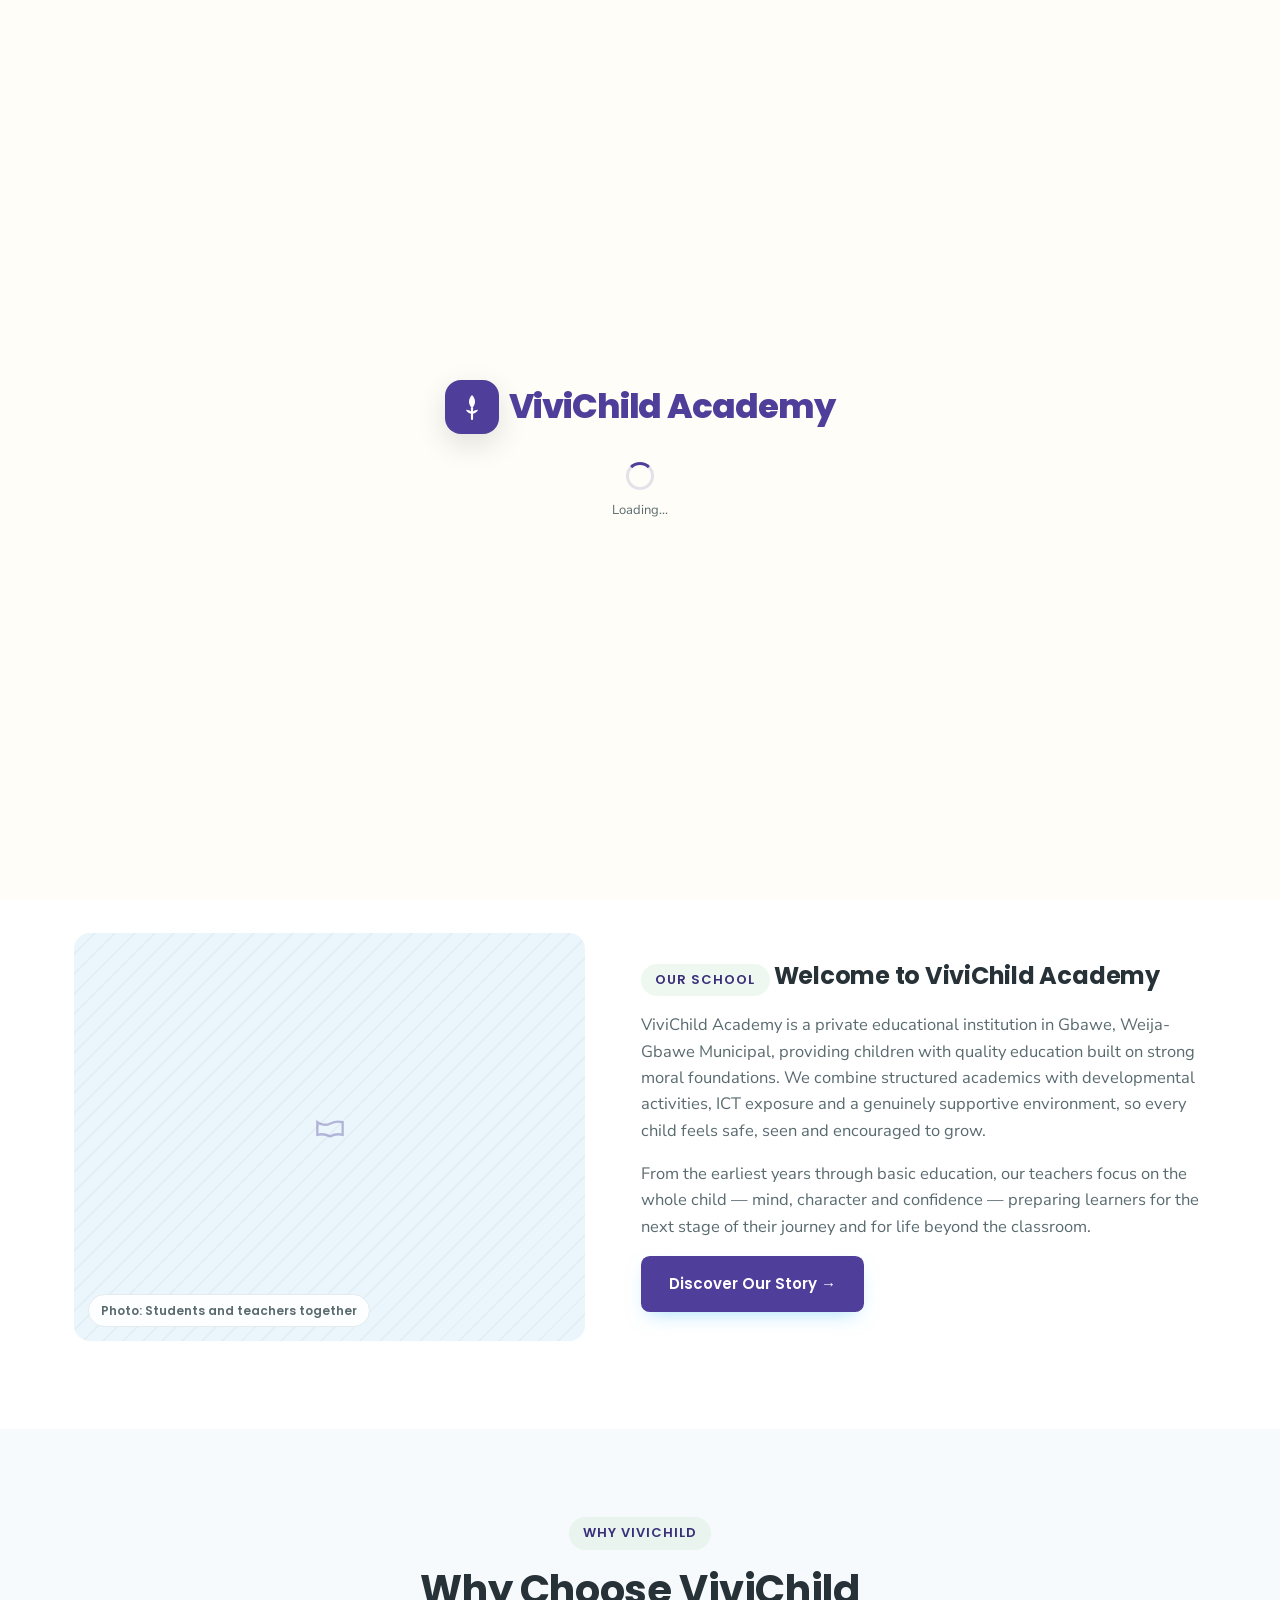
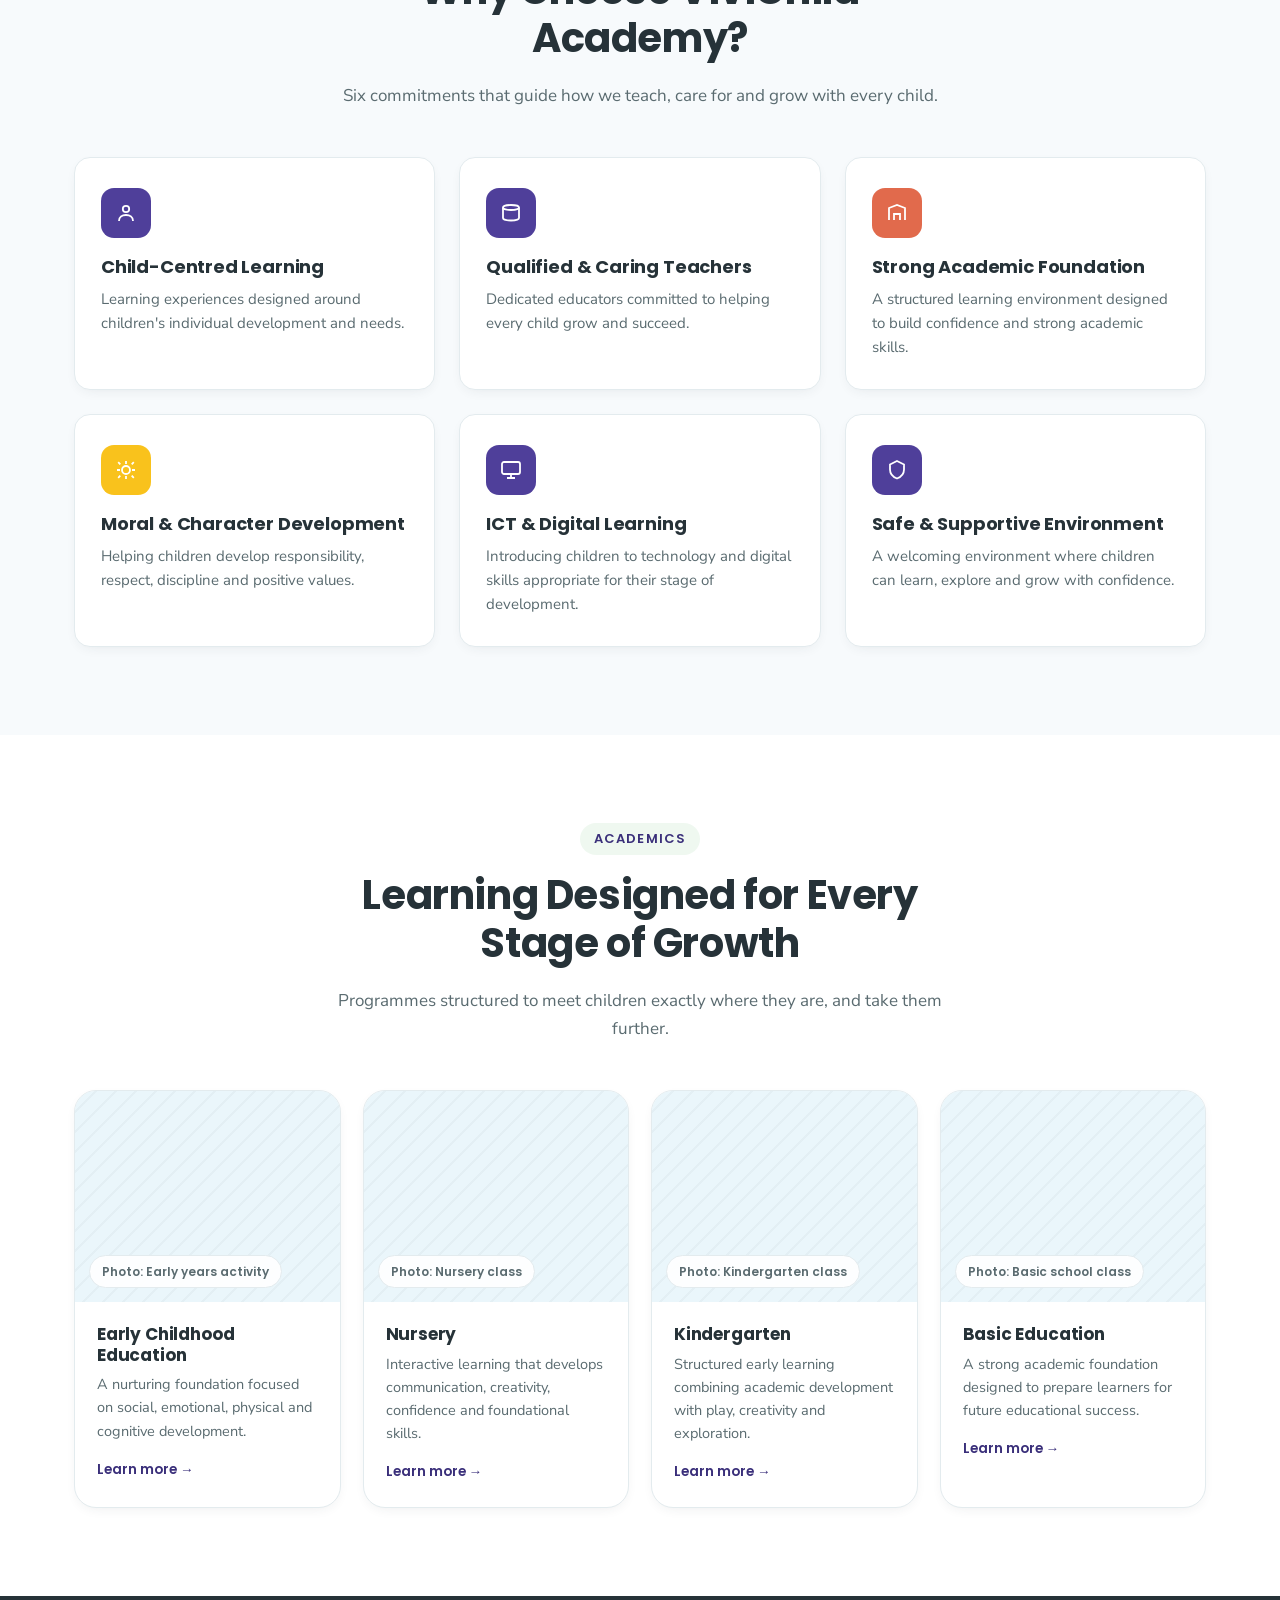
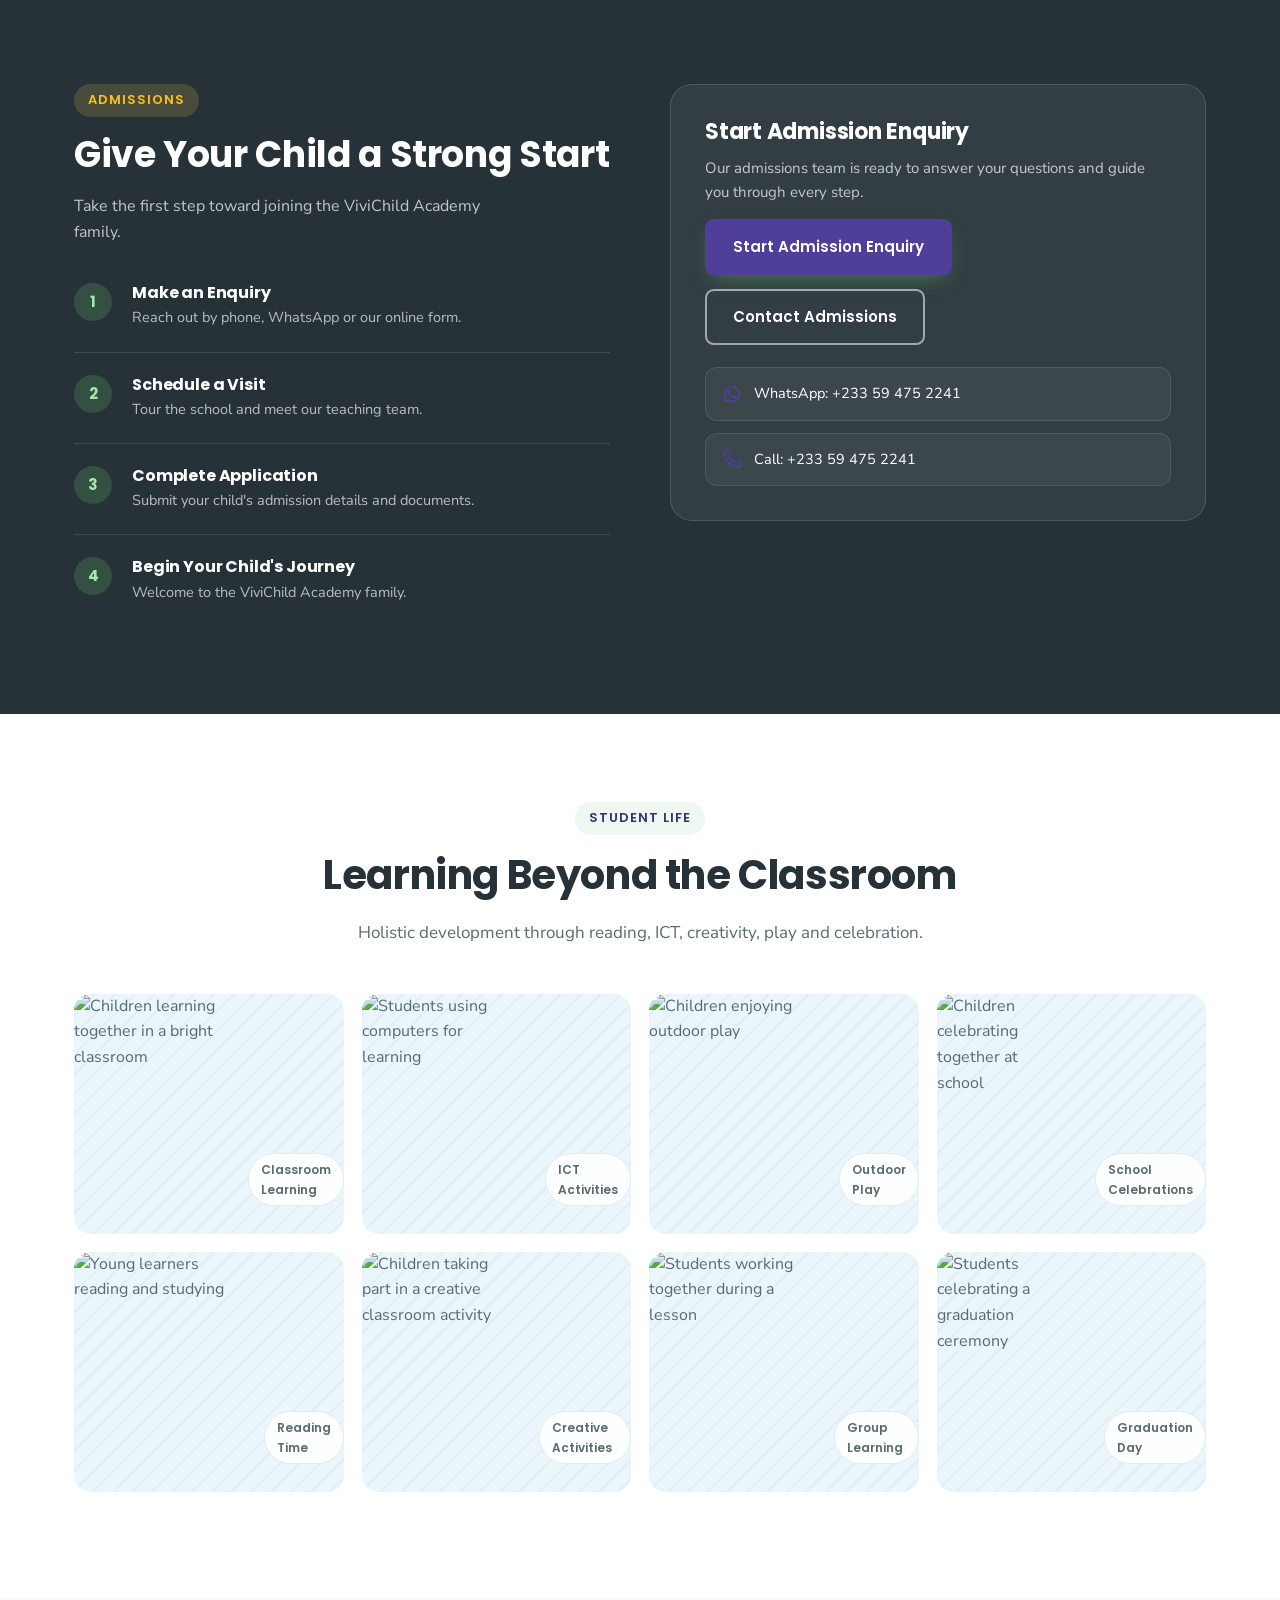
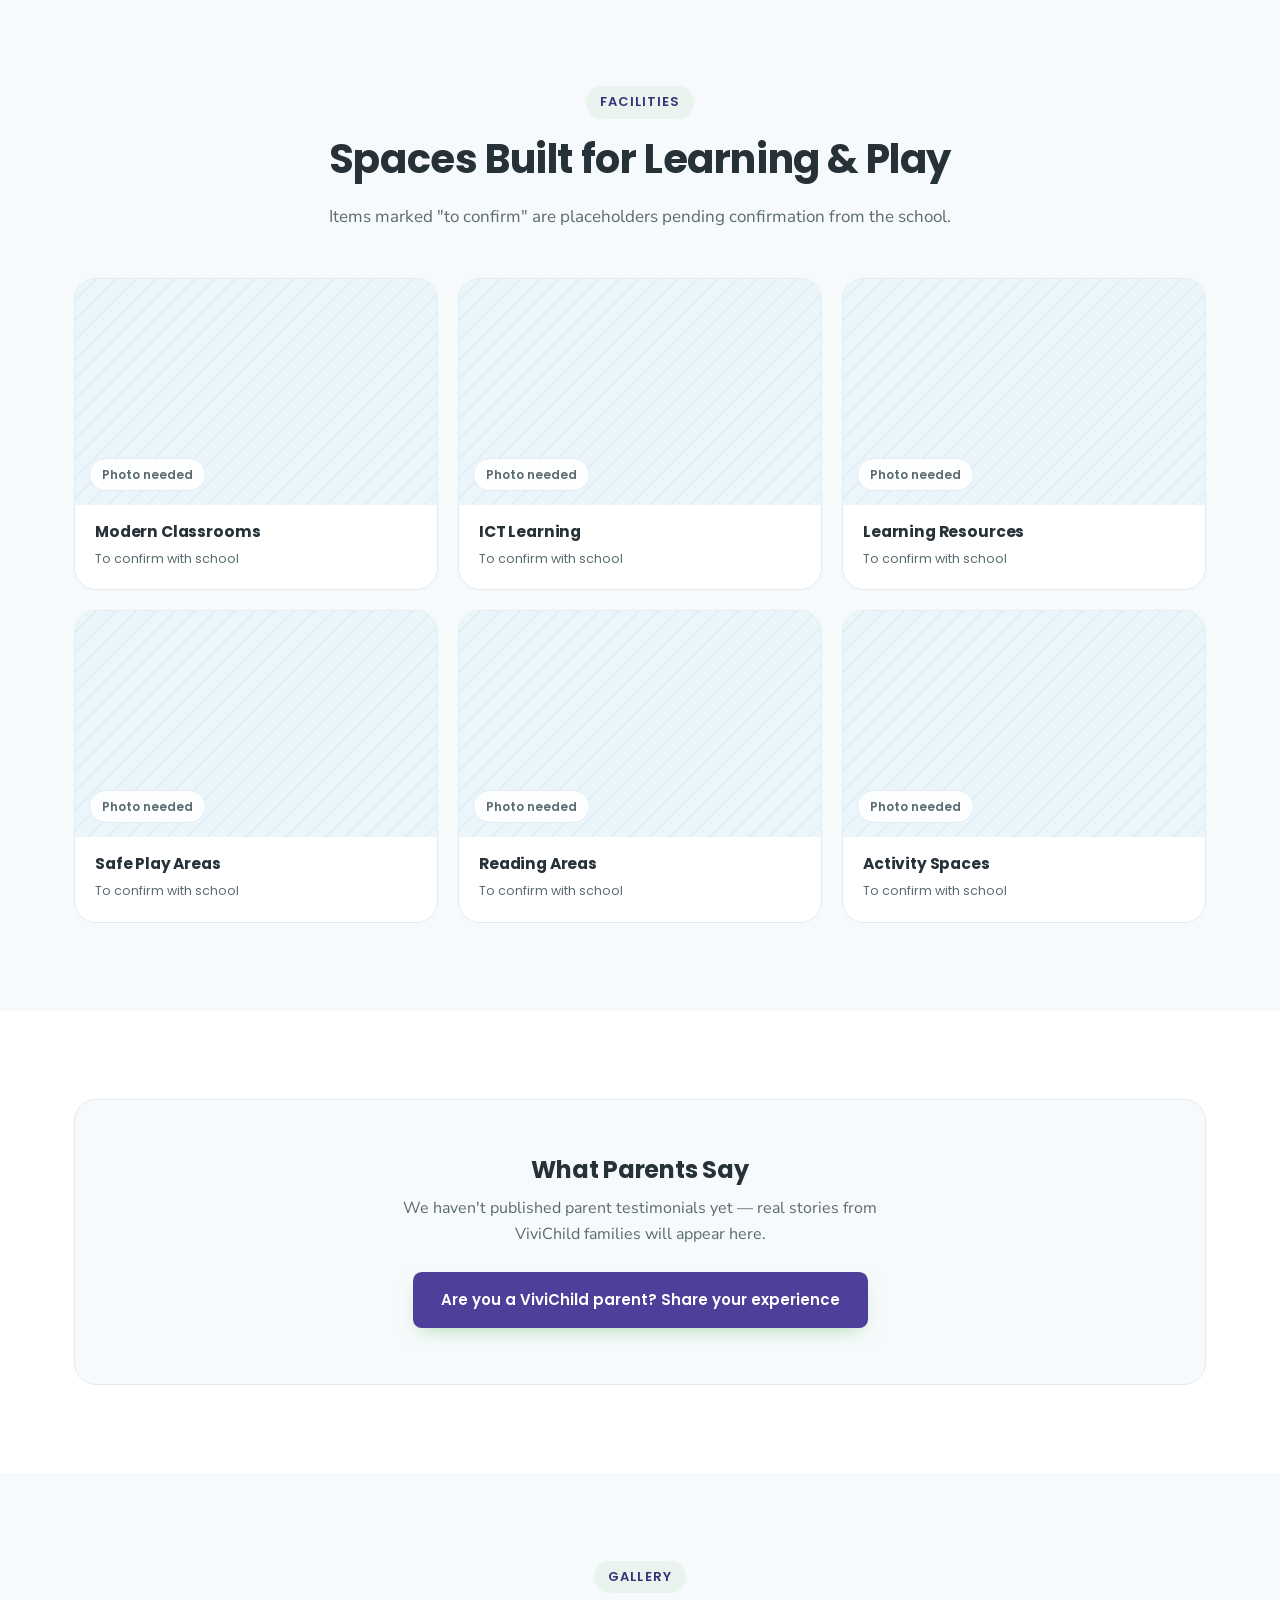
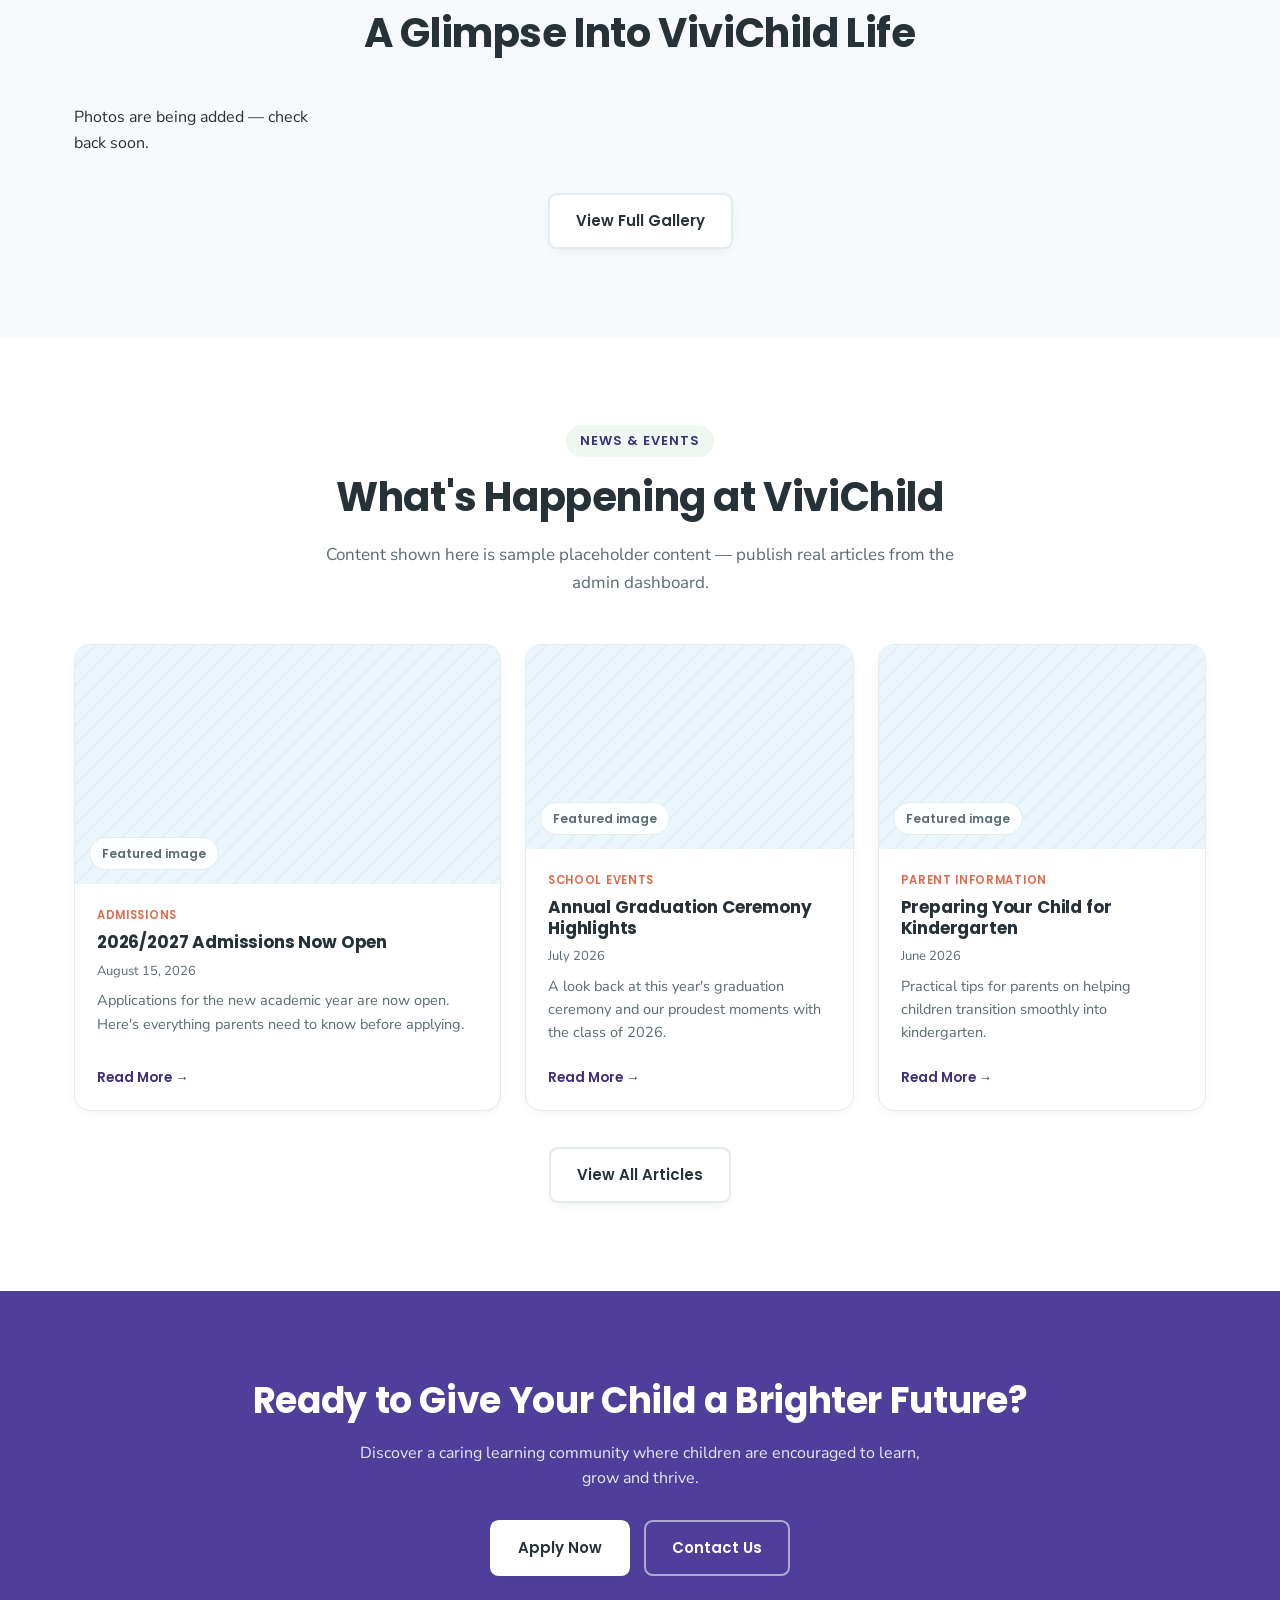
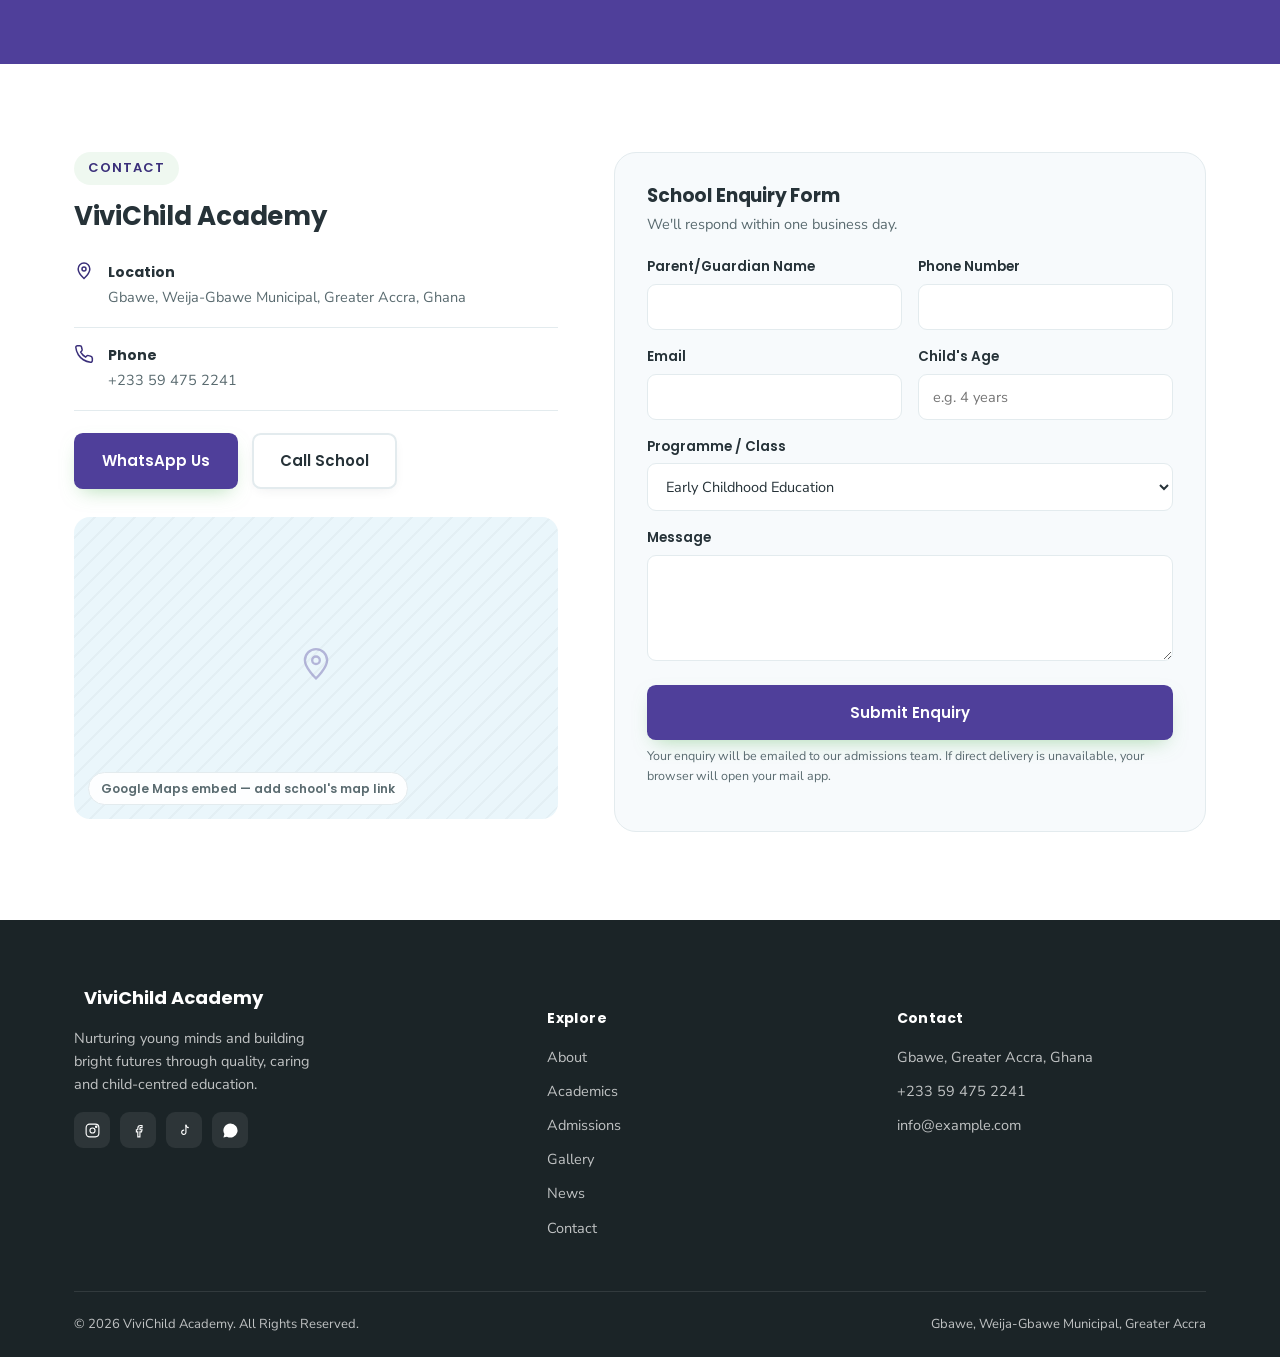
==== commit f203214e: "Update index.html" ====
--- a/index.html
+++ b/index.html
@@ -473,8 +473,8 @@
   <div class="container">
     <div class="footer-grid">
       <div>
-        <div class="footer-logo">
-          <span class="logo-mark"><svg viewBox="0 0 24 24" fill="none"><path d="M12 3c3 3 3 7 0 10-3-3-3-7 0-10Z" fill="#fff"/></svg></span>
+        <div class="footer-logo" data-site-logo>
+          <span class="site-logo-mark"><svg viewBox="0 0 24 24" fill="none"><path d="M12 3c3 3 3 7 0 10-3-3-3-7 0-10Z" fill="#fff"/></svg></span>
           ViviChild Academy
         </div>
         <p style="max-width:260px; font-size:14.5px;">Nurturing young minds and building bright futures through quality, caring and child-centred education.</p>
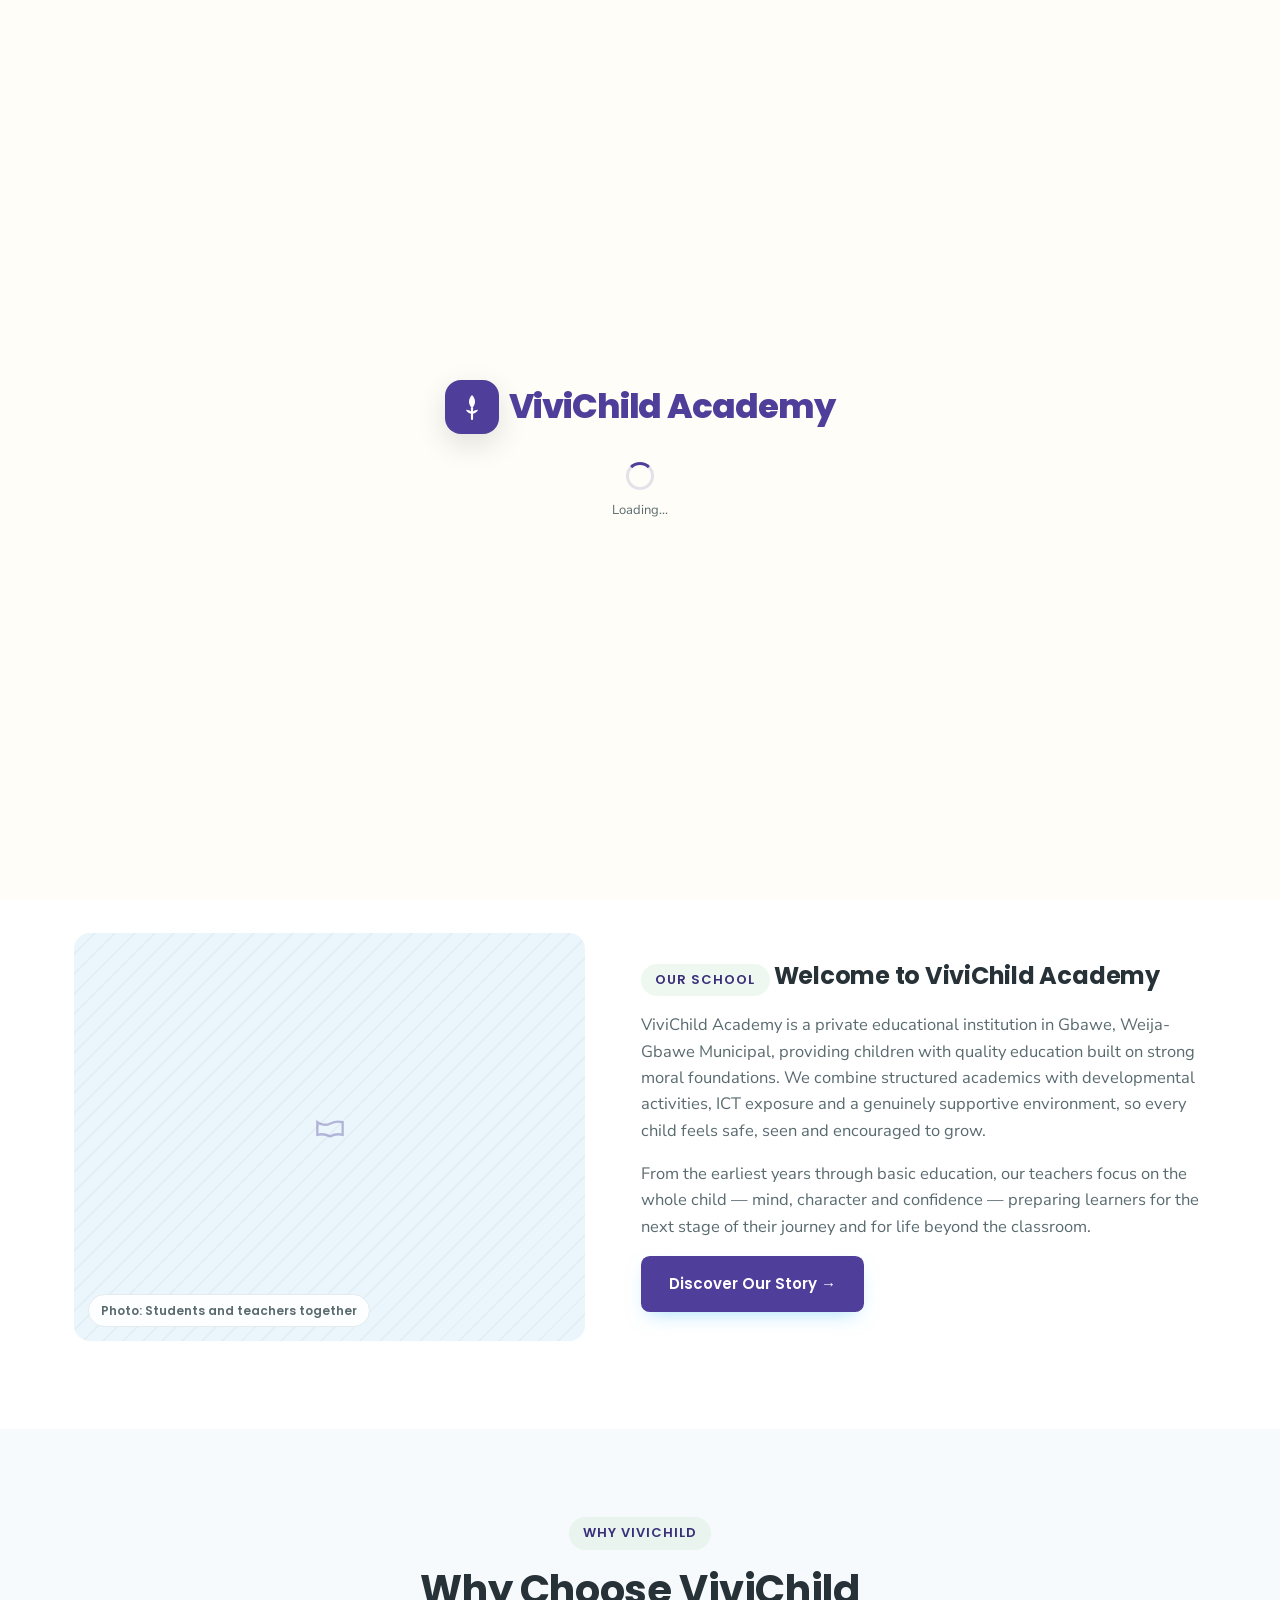
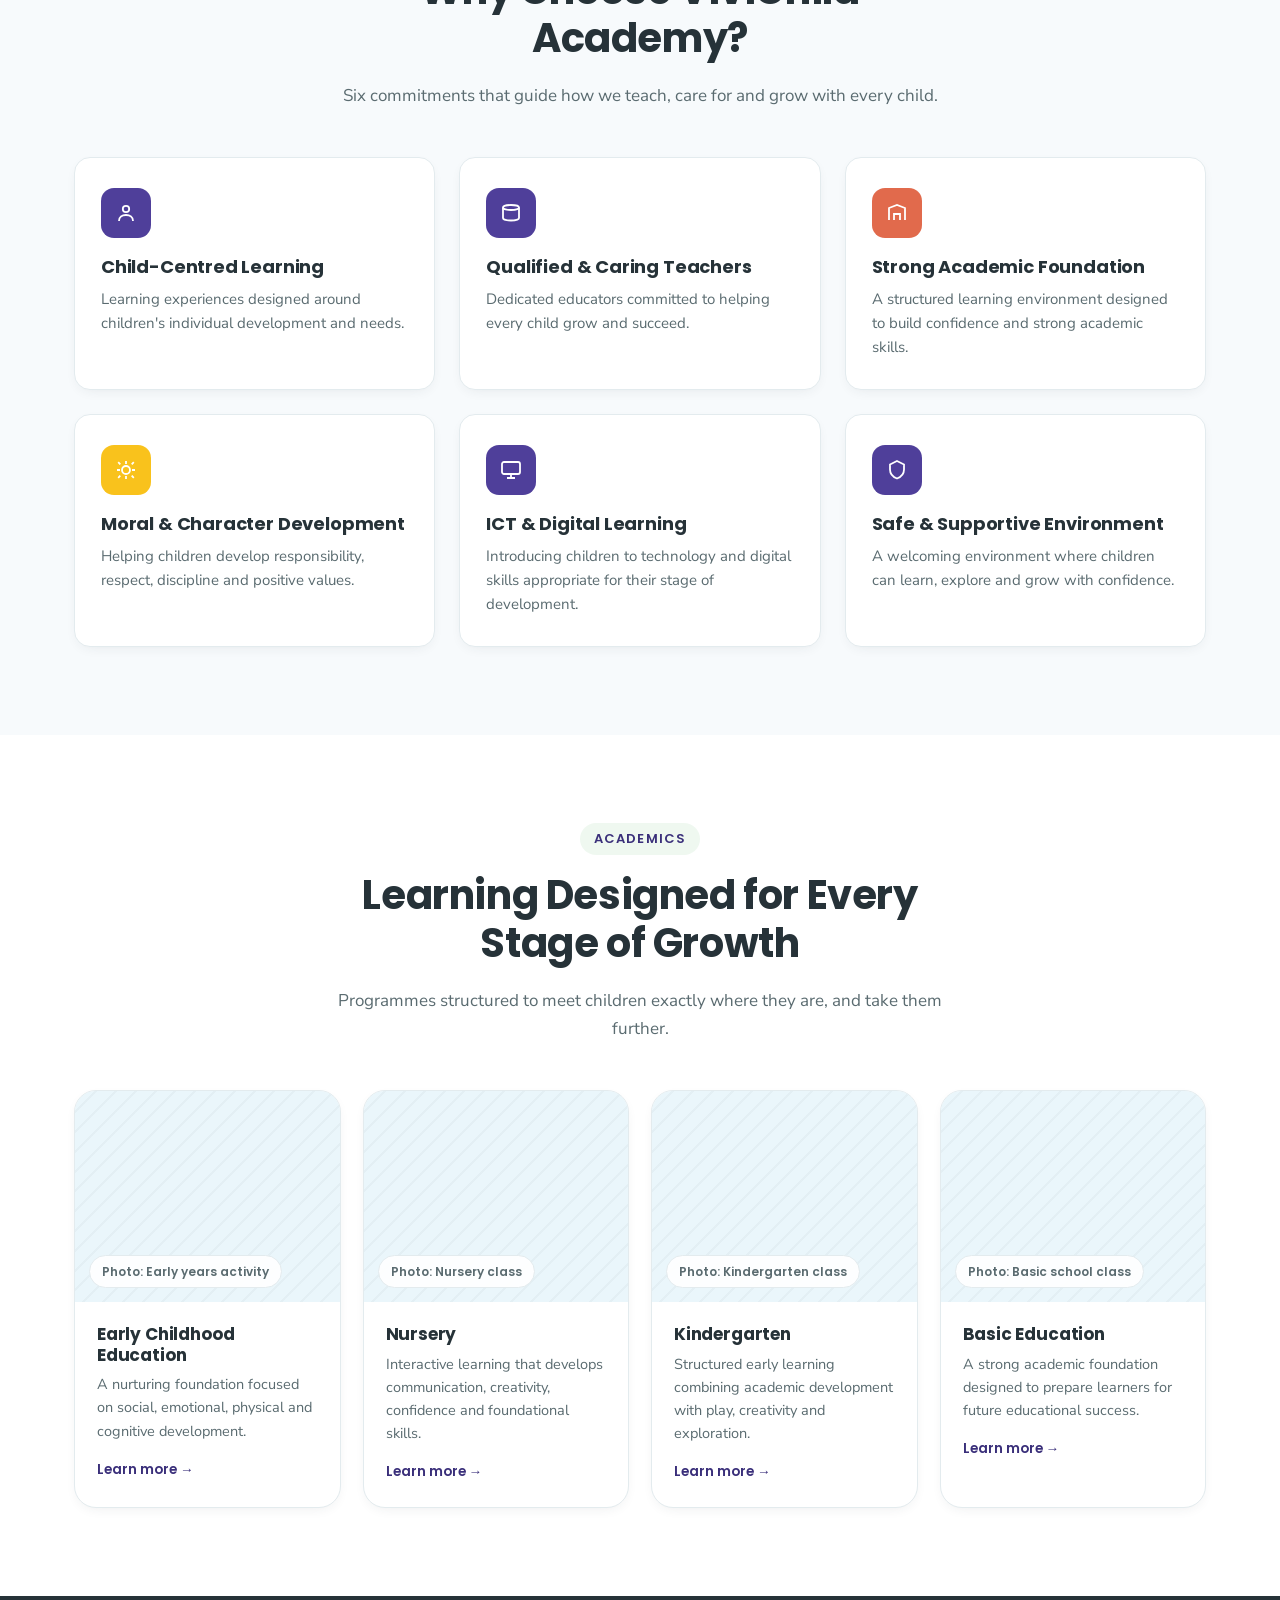
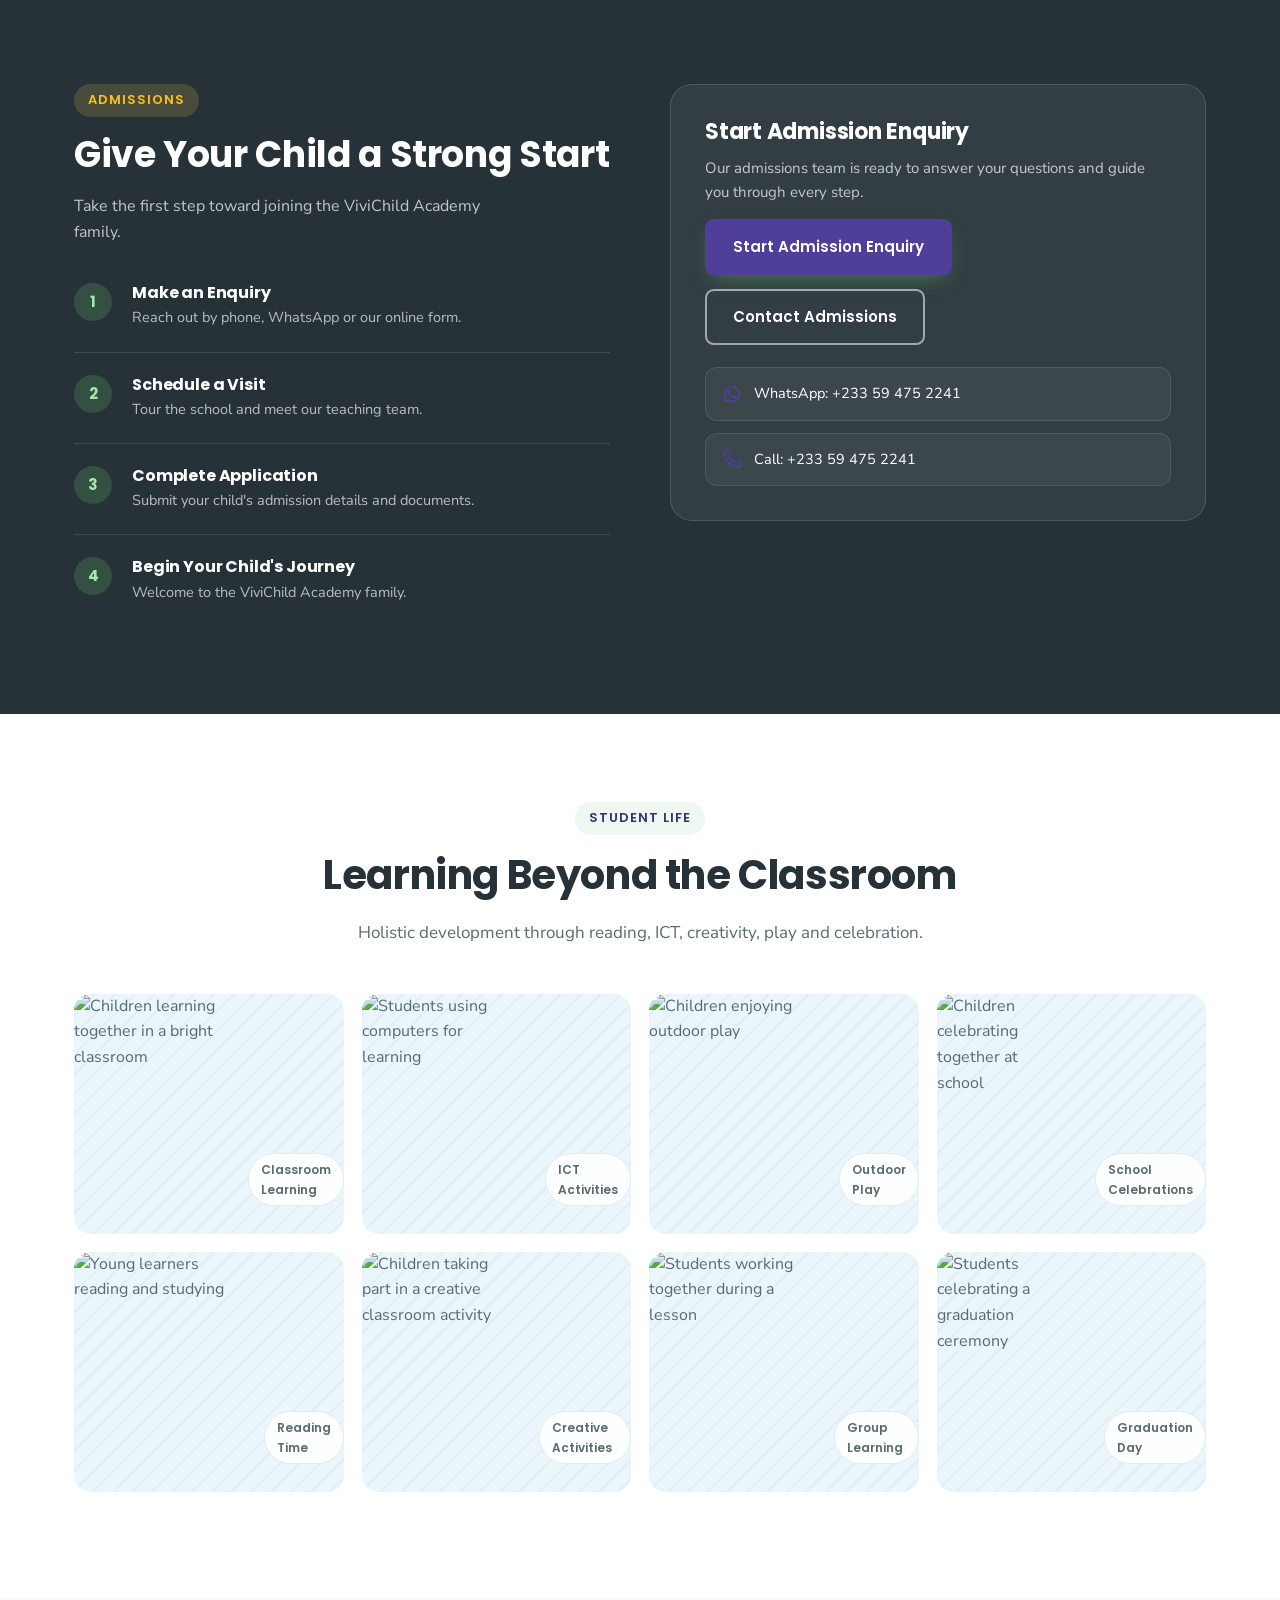
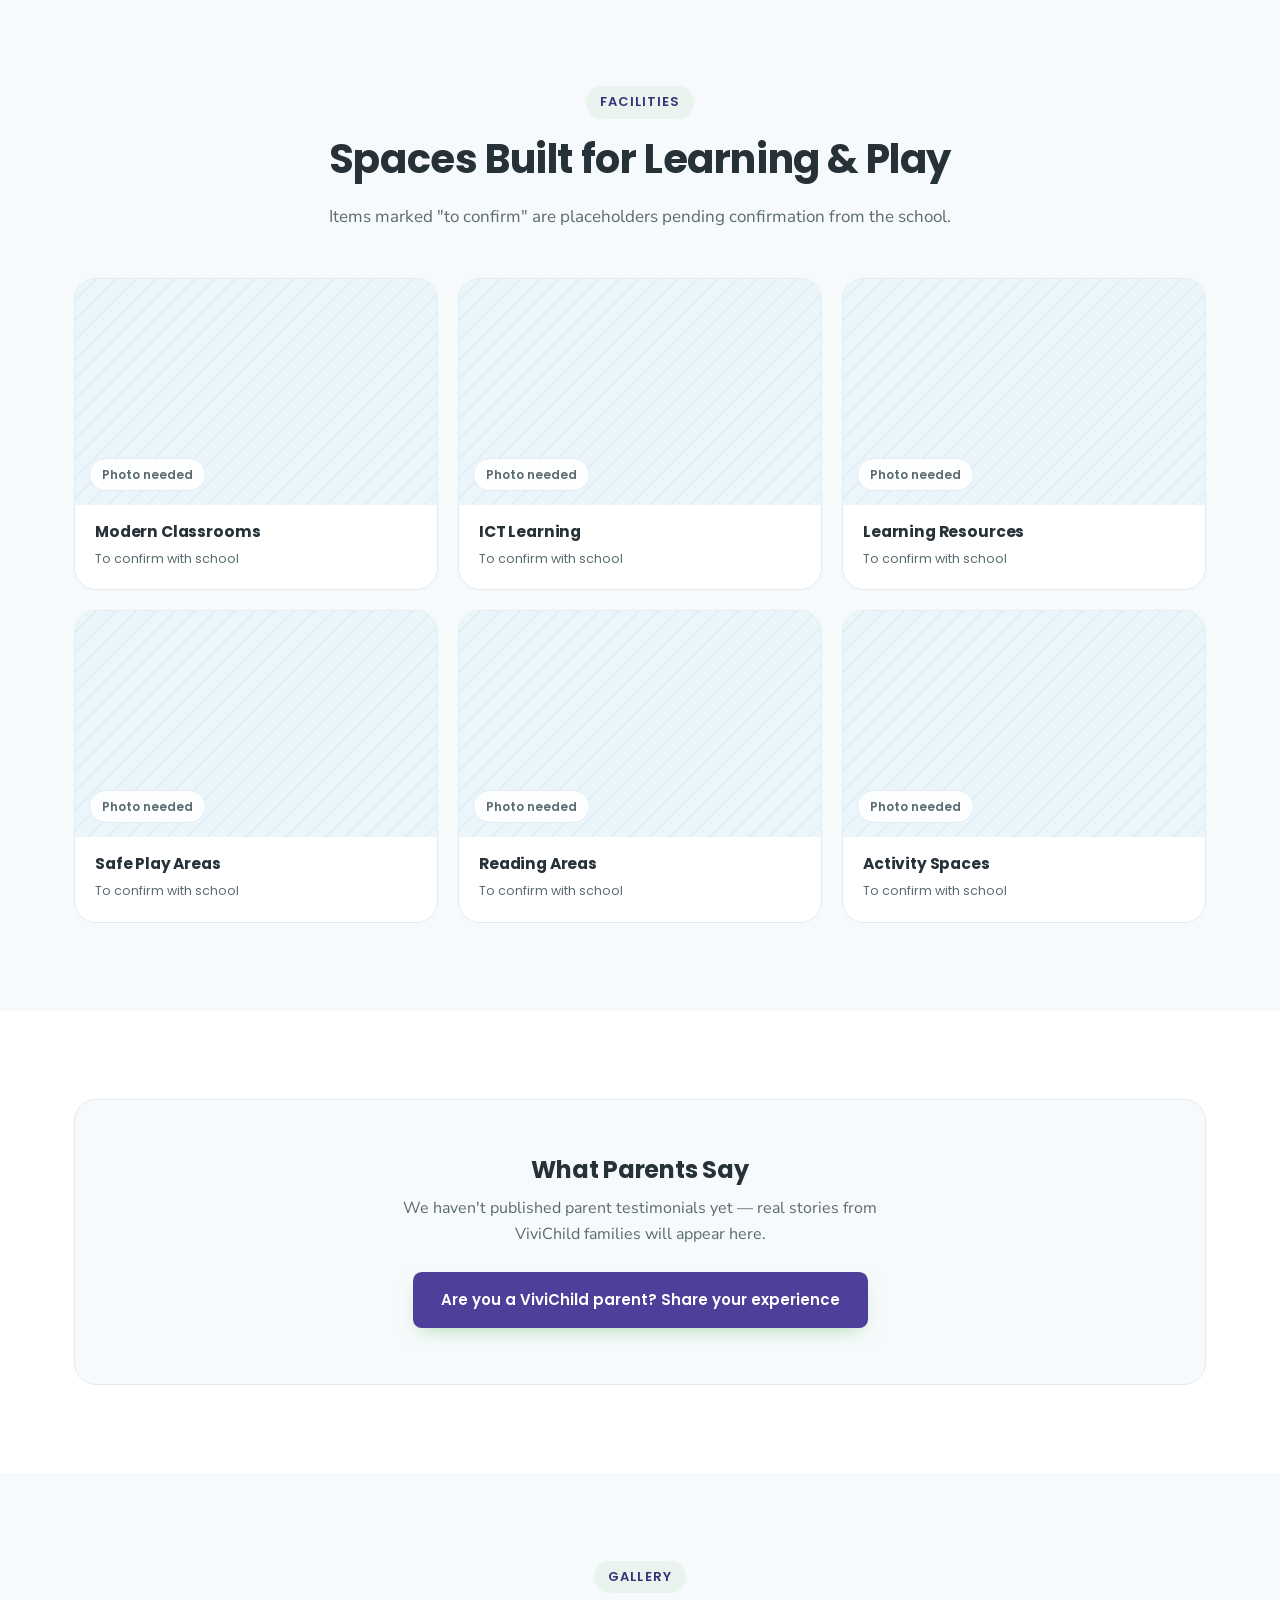
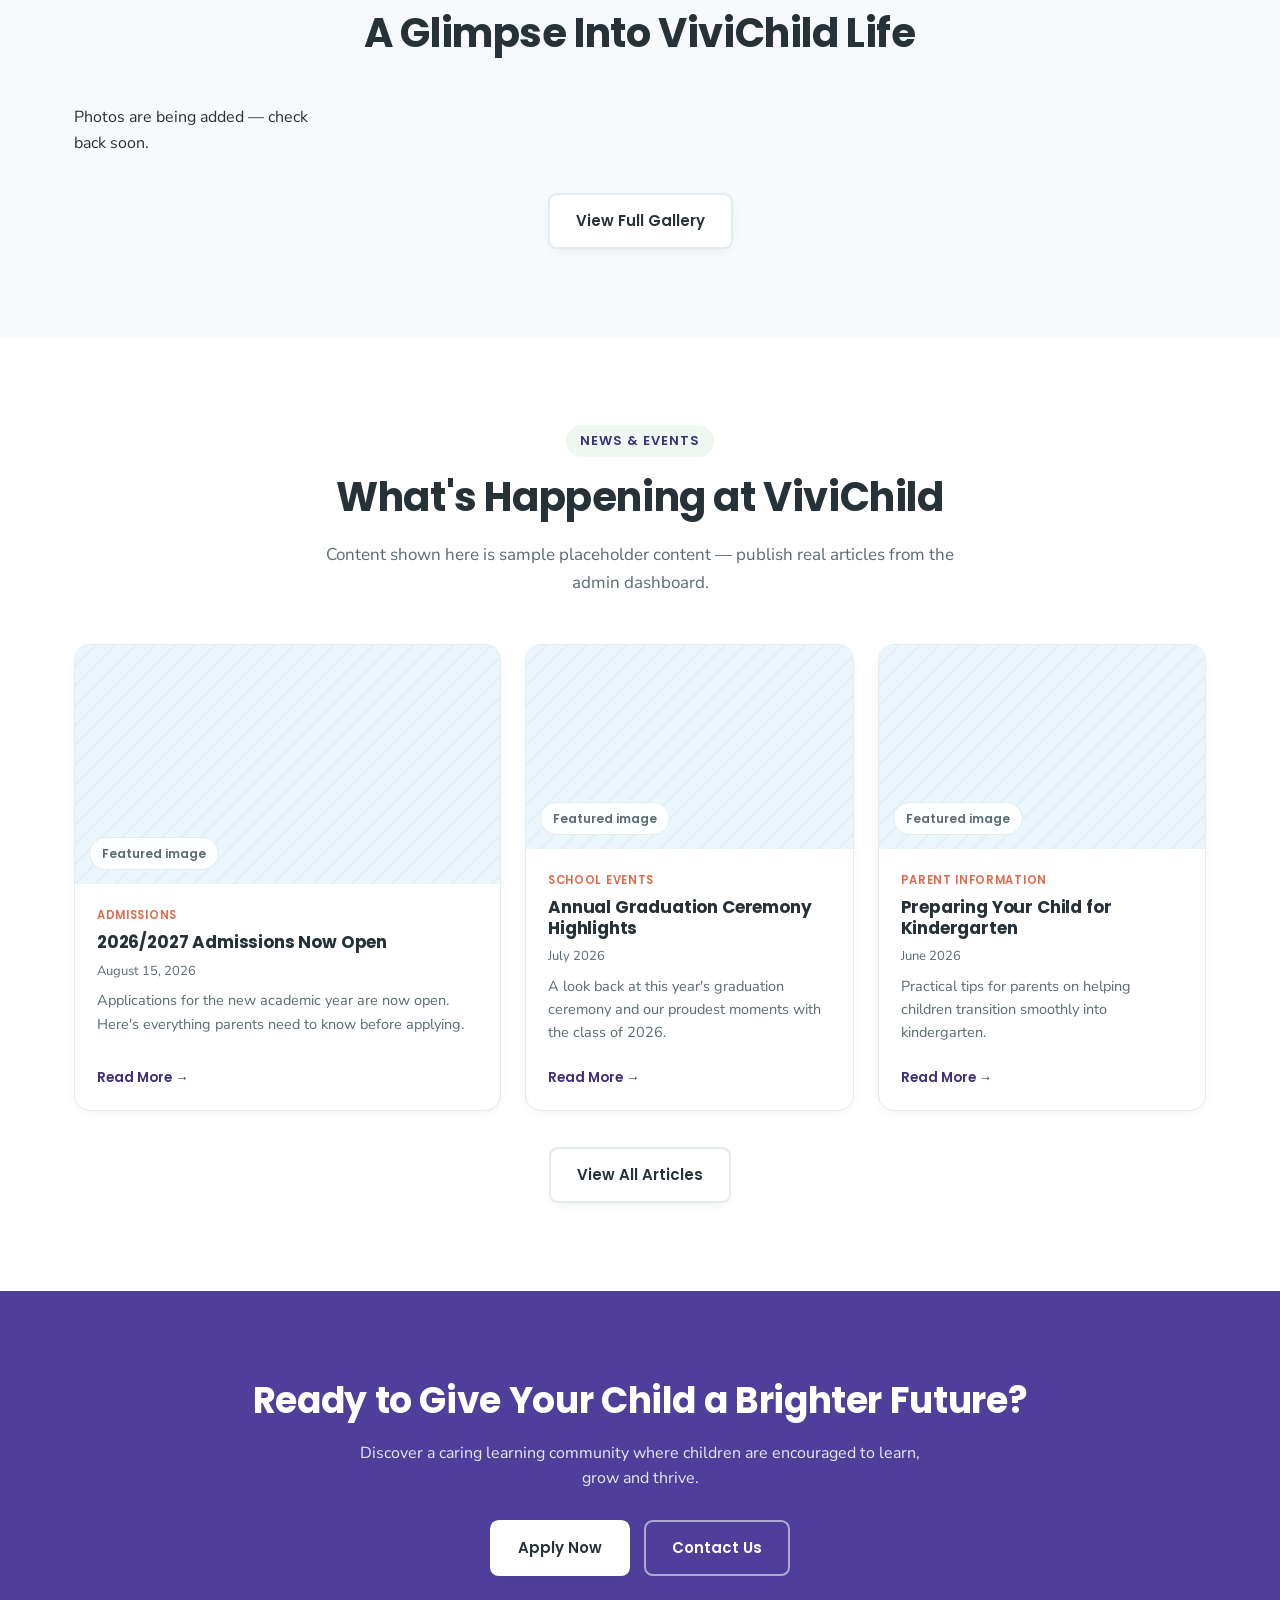
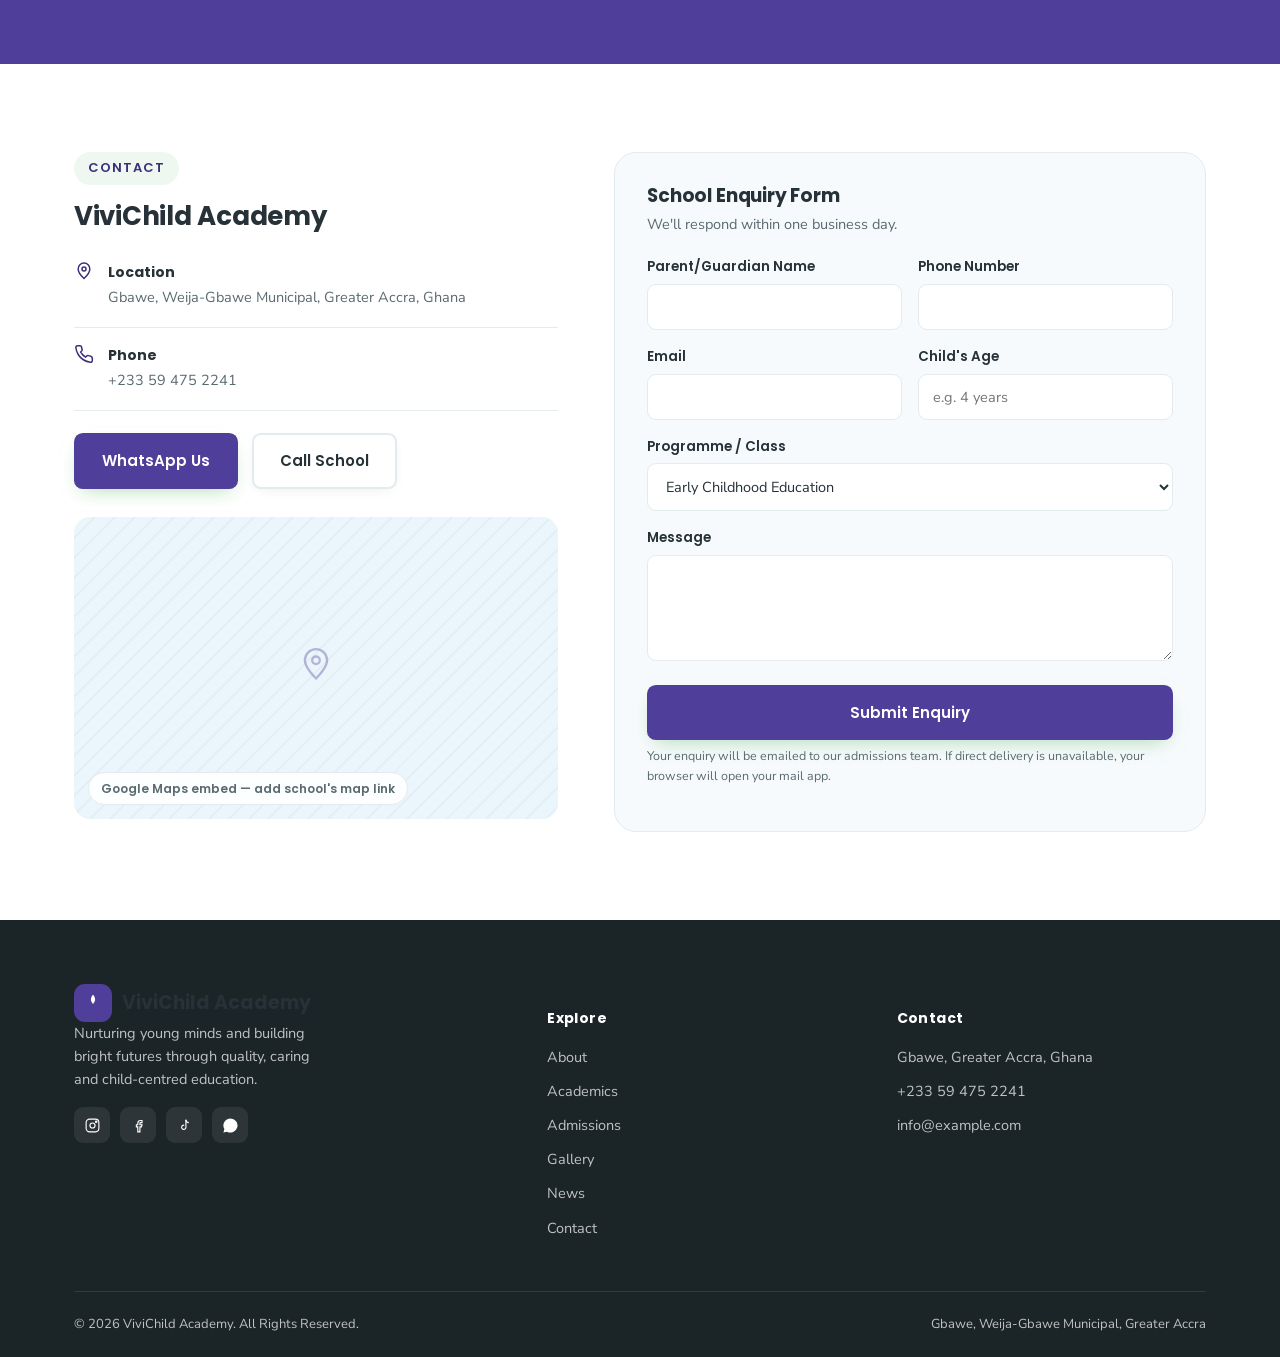
==== commit a7779f27: "Update index.html" ====
--- a/index.html
+++ b/index.html
@@ -473,8 +473,8 @@
   <div class="container">
     <div class="footer-grid">
       <div>
-        <div class="footer-logo" data-site-logo>
-          <span class="site-logo-mark"><svg viewBox="0 0 24 24" fill="none"><path d="M12 3c3 3 3 7 0 10-3-3-3-7 0-10Z" fill="#fff"/></svg></span>
+        <div class="logo" data-site-logo>
+          <span class="logo-mark"><svg viewBox="0 0 24 24" fill="none"><path d="M12 3c3 3 3 7 0 10-3-3-3-7 0-10Z" fill="#fff"/></svg></span>
           ViviChild Academy
         </div>
         <p style="max-width:260px; font-size:14.5px;">Nurturing young minds and building bright futures through quality, caring and child-centred education.</p>
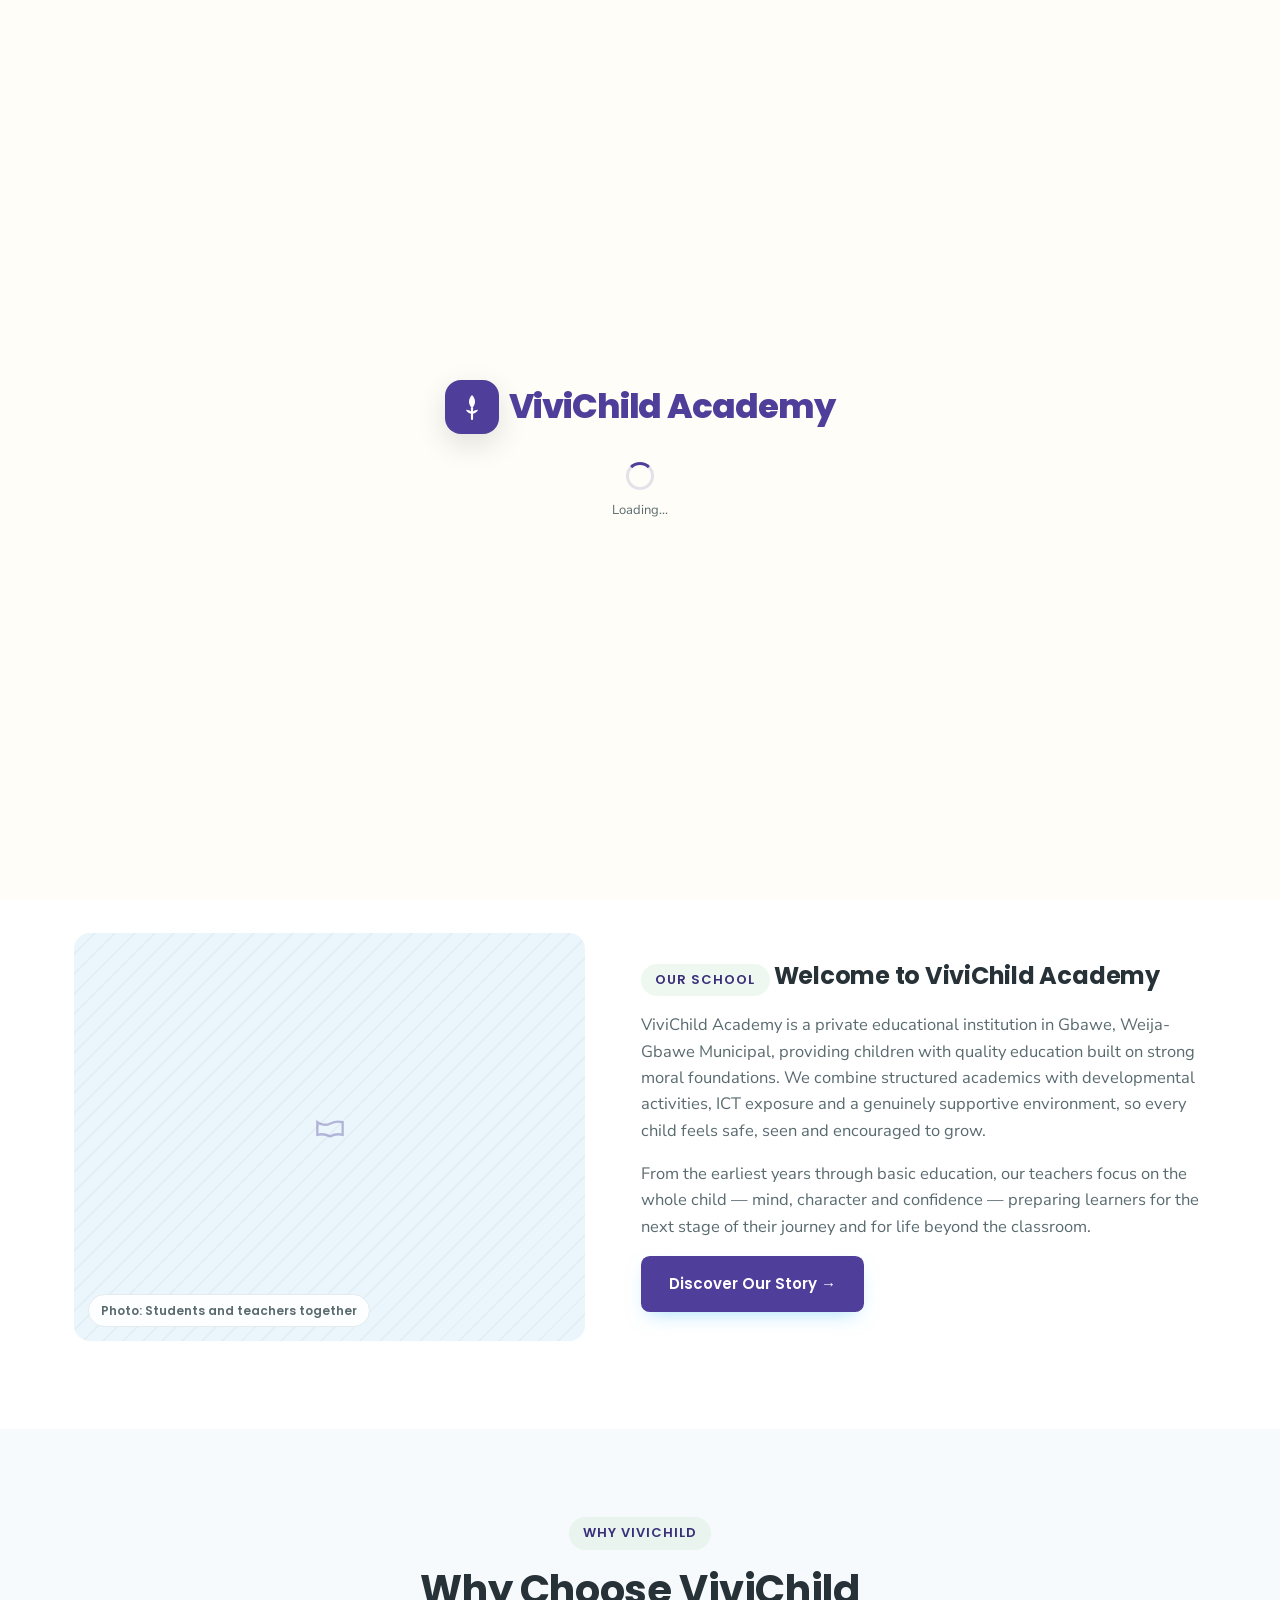
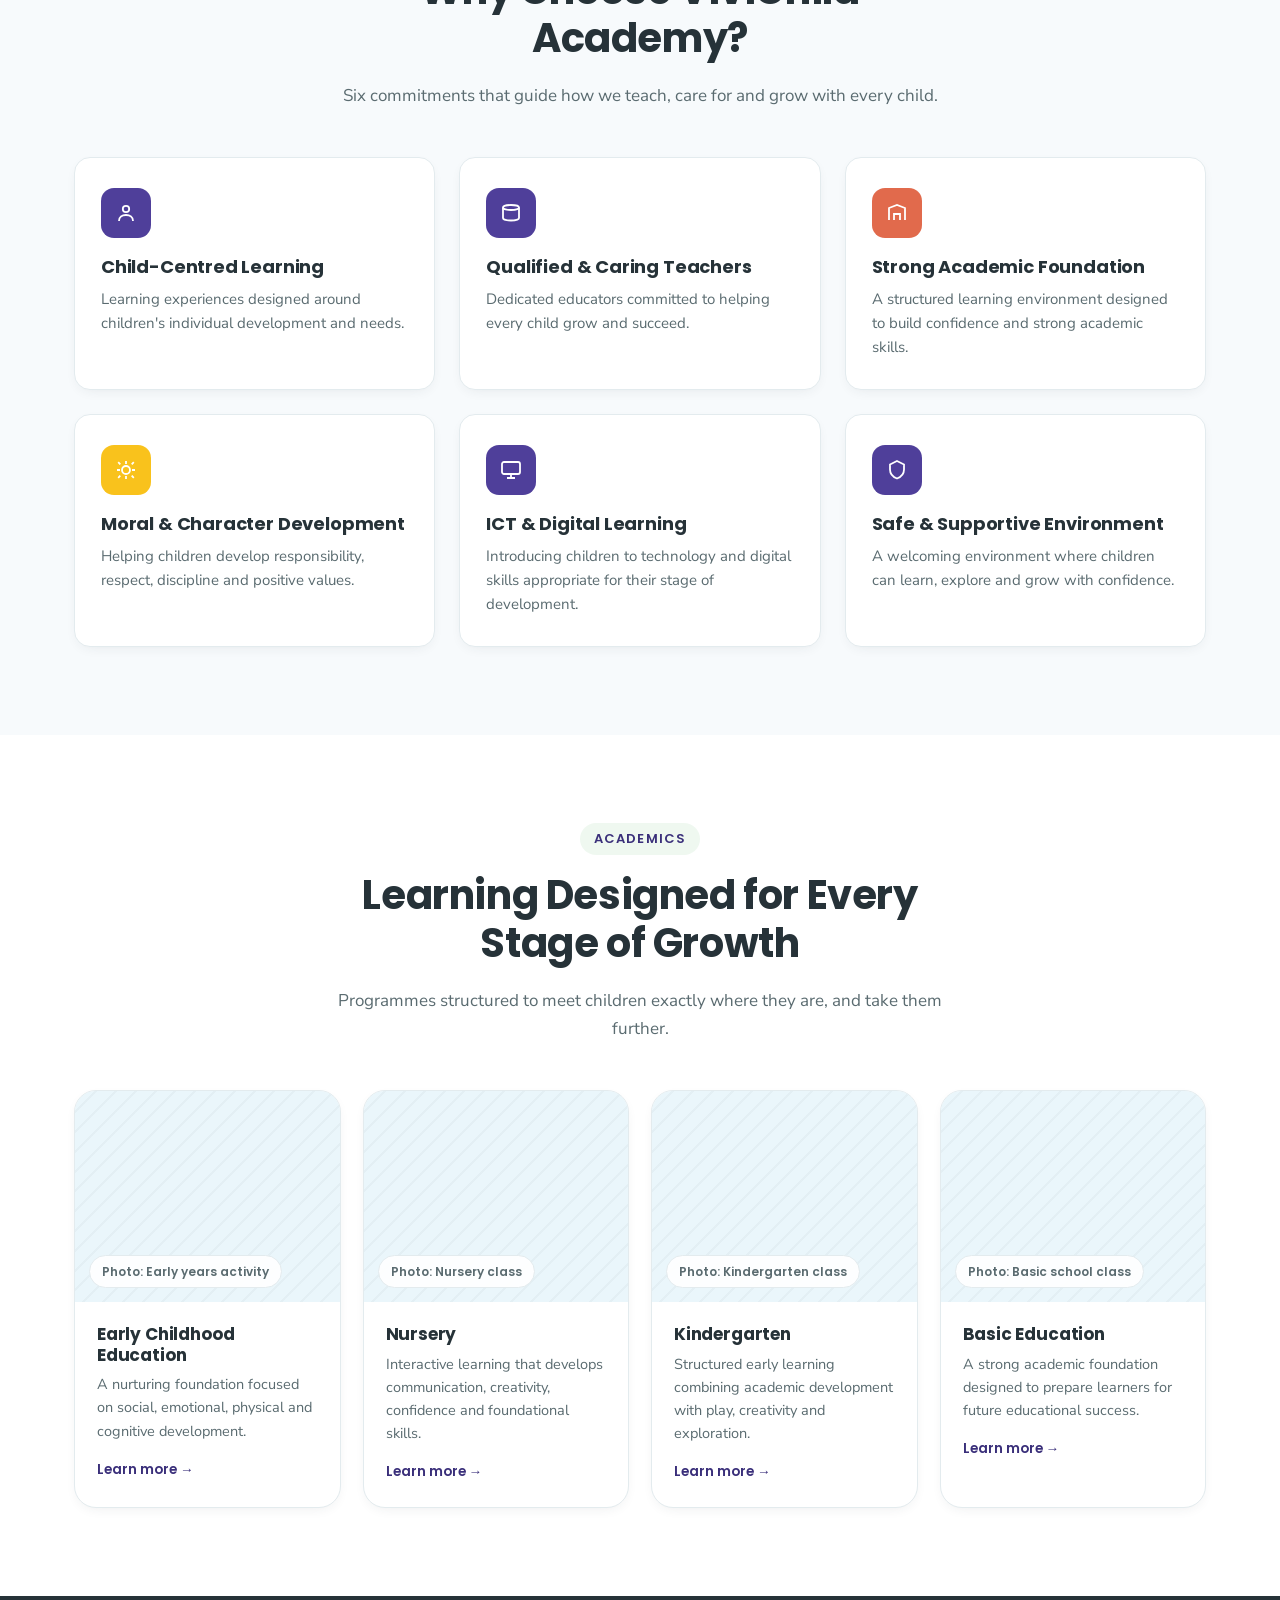
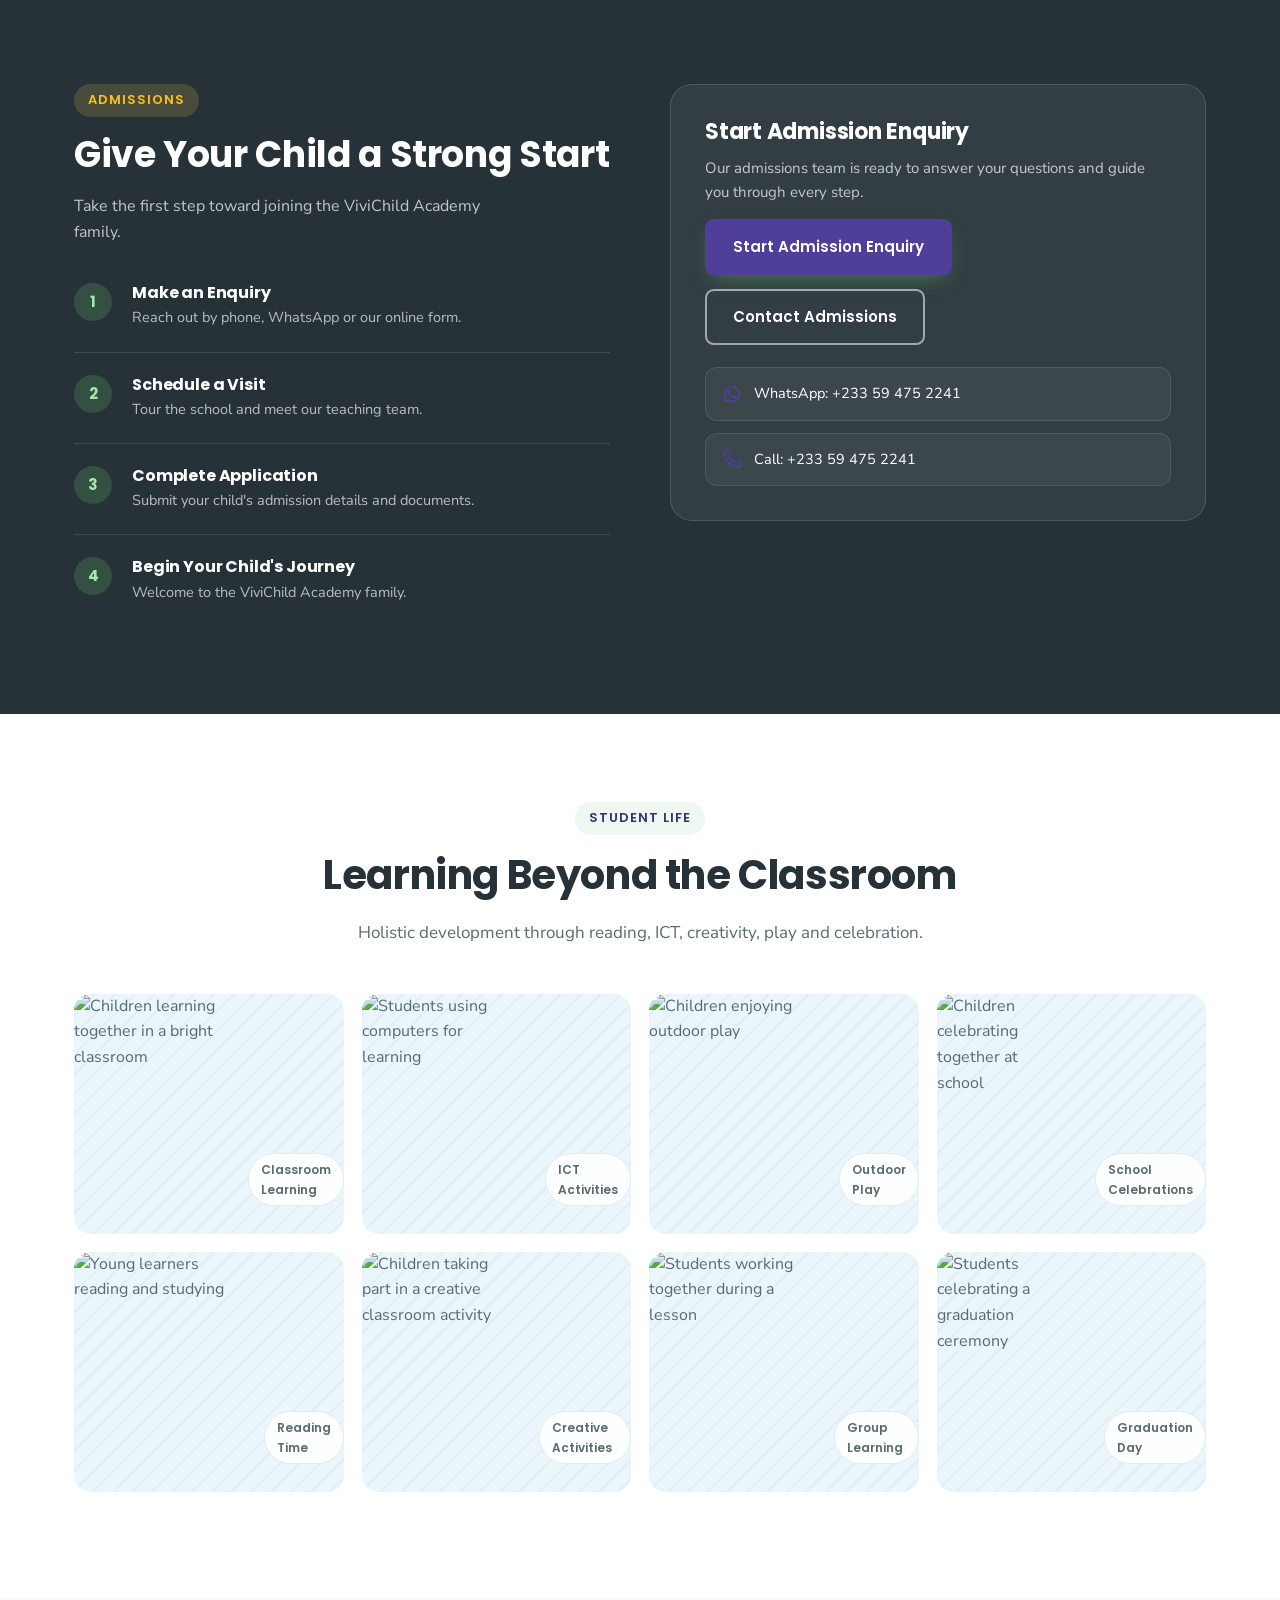
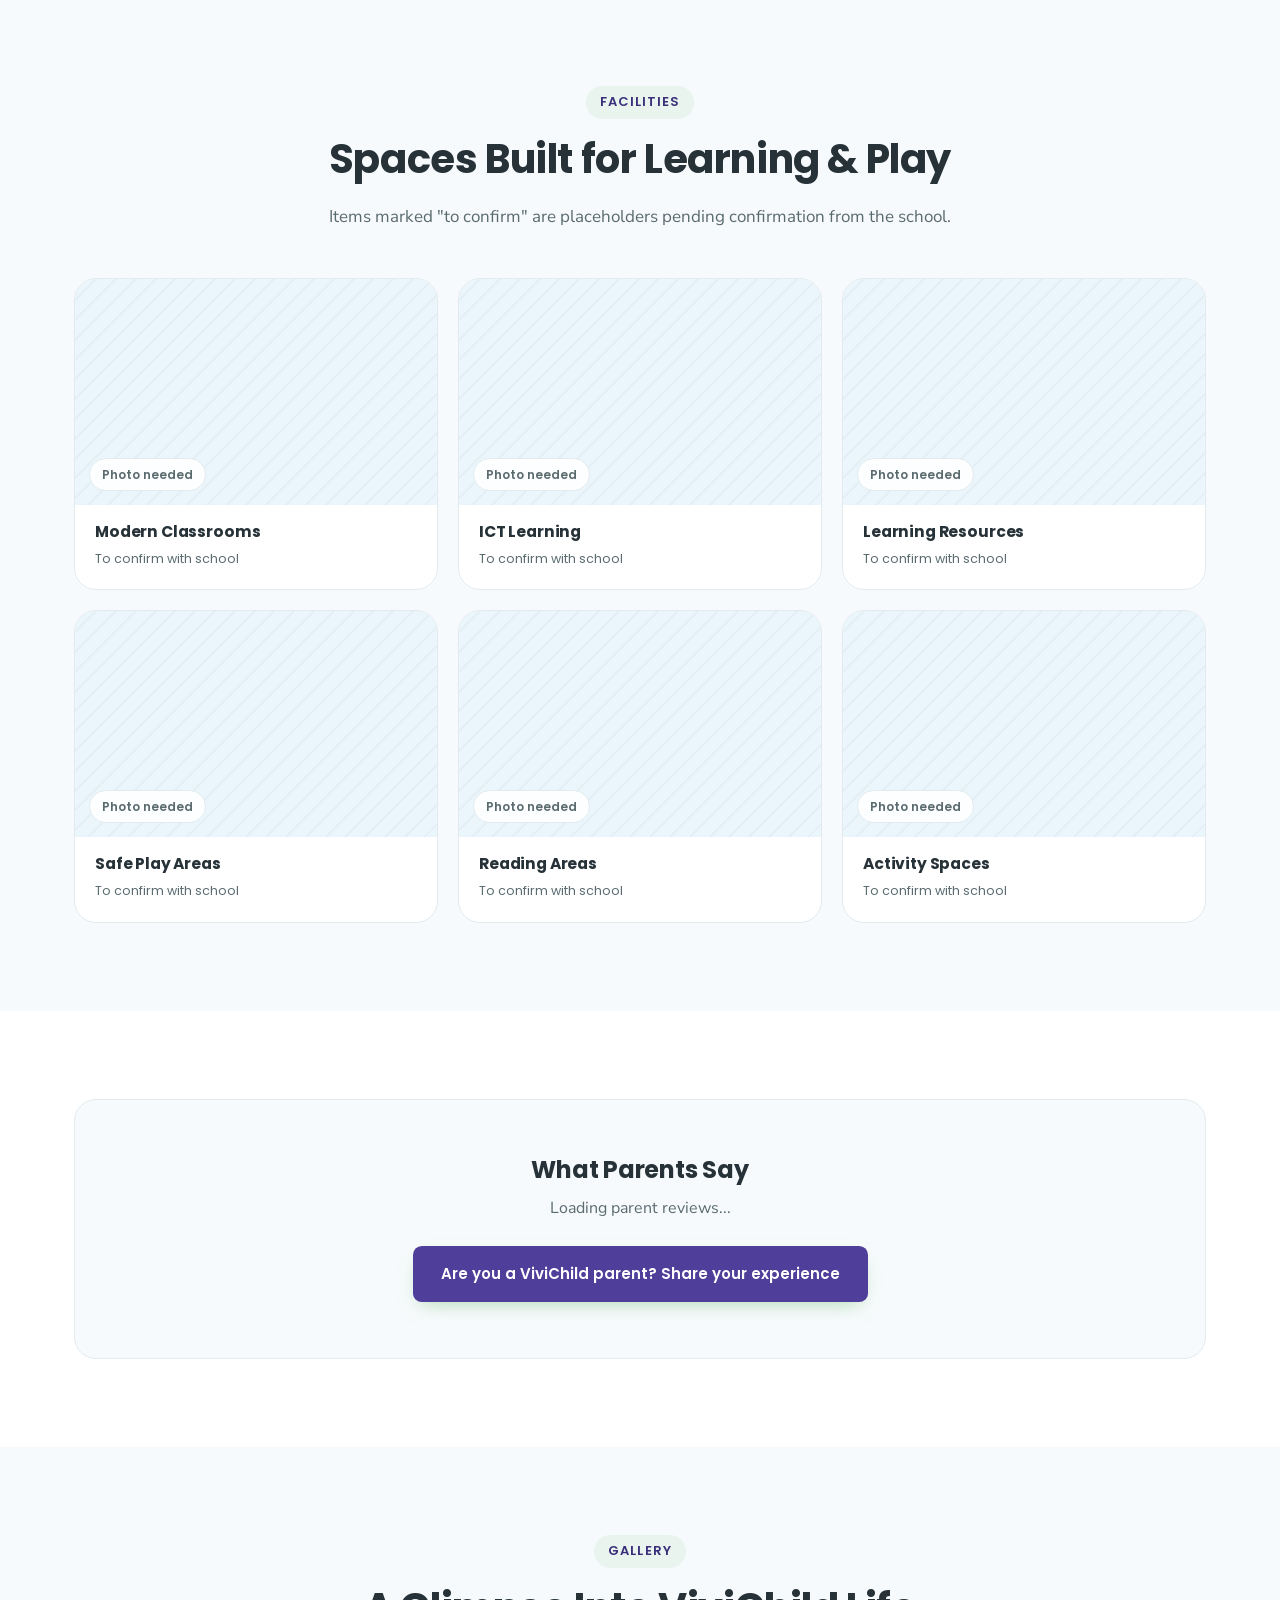
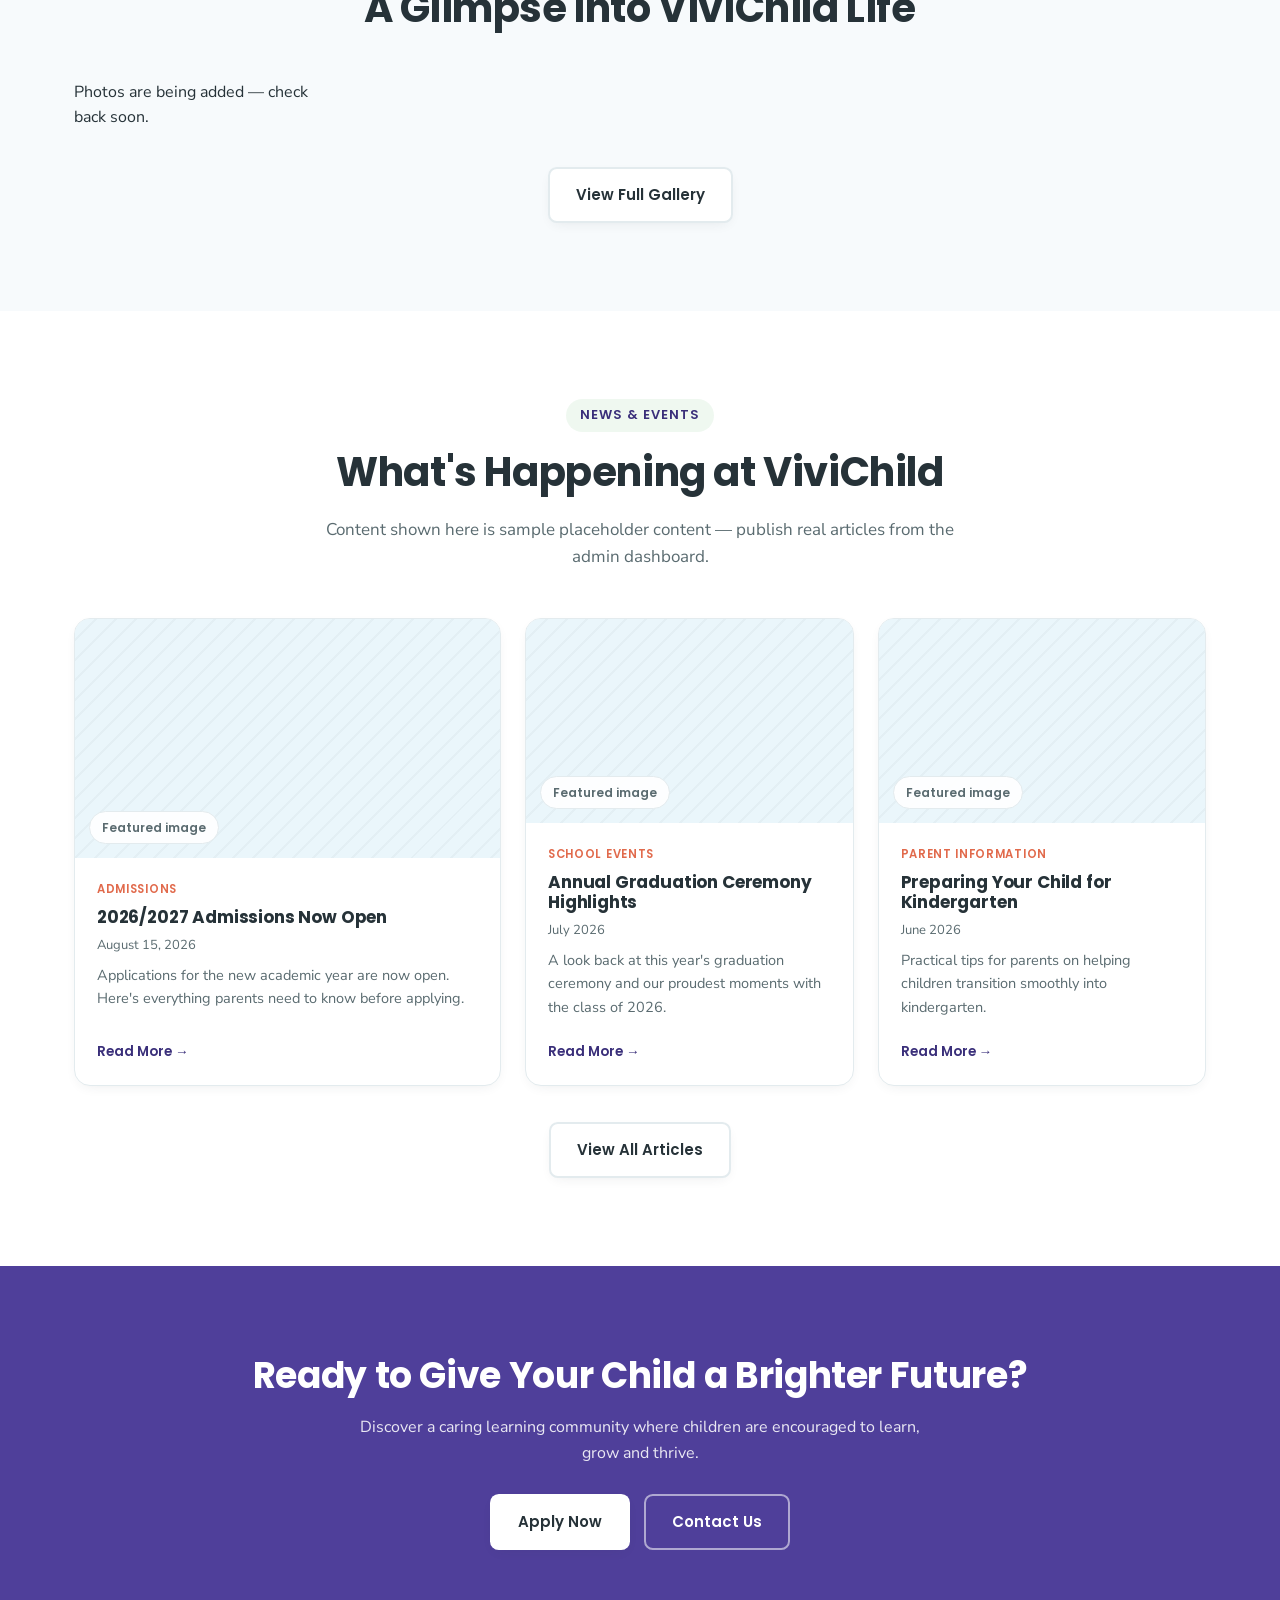
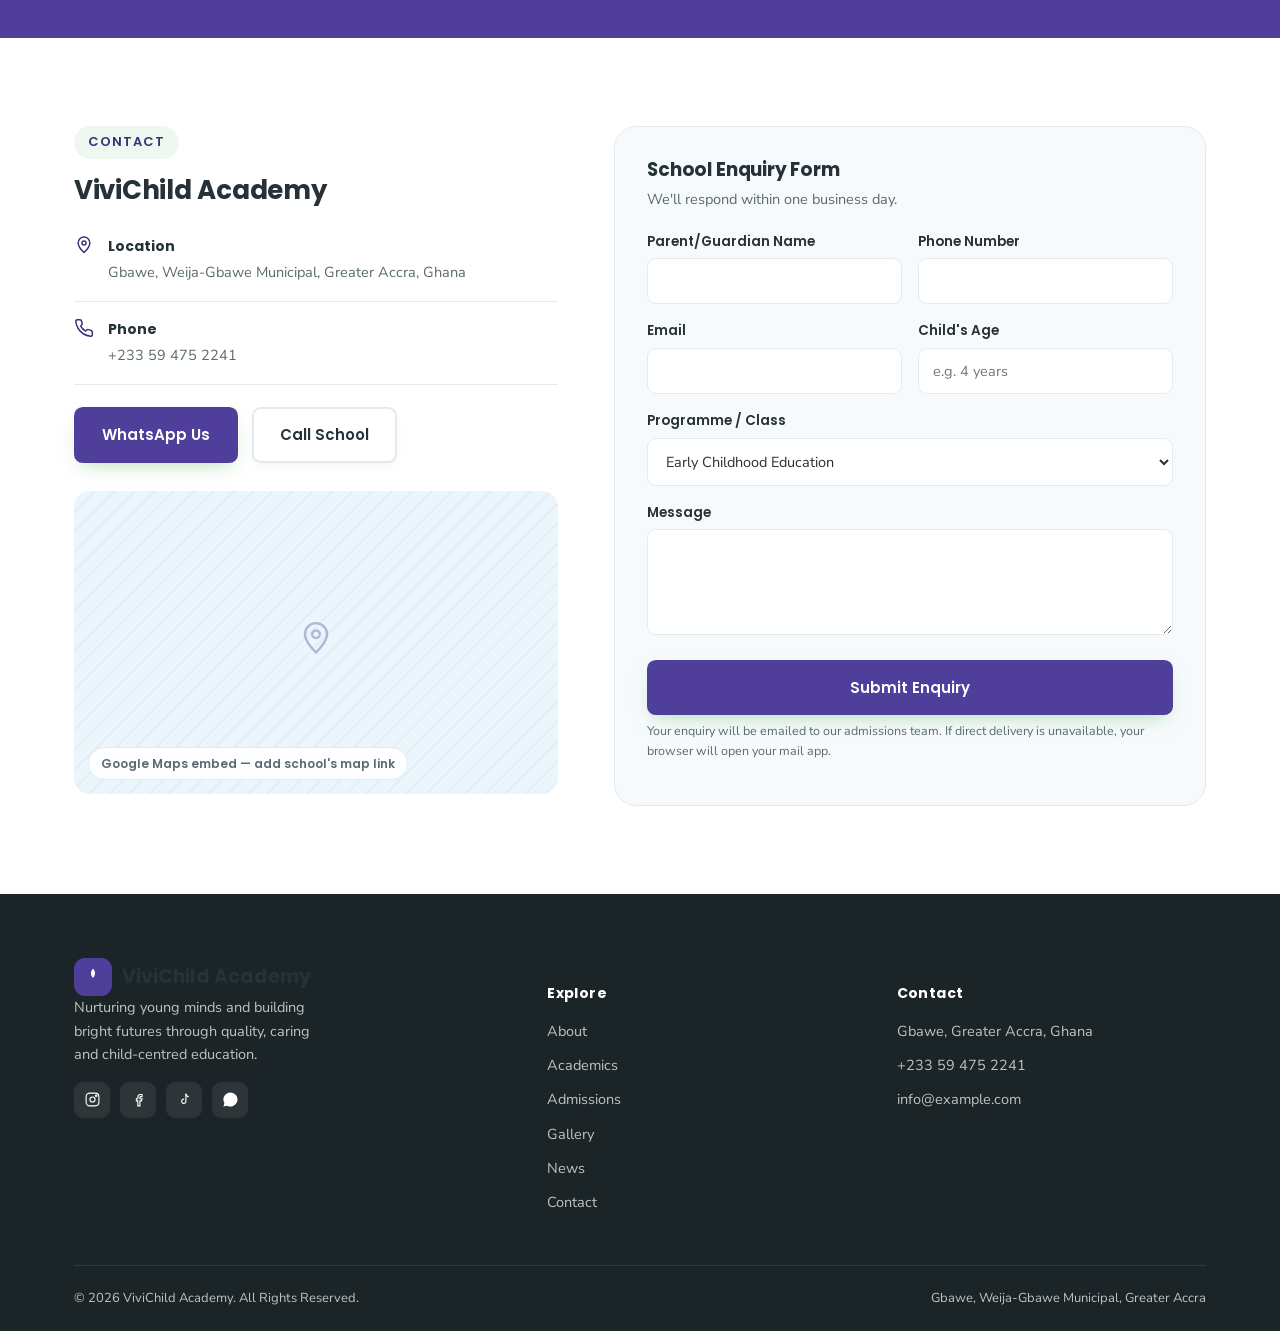
==== commit 64ada3d5: "Update index.html" ====
--- a/index.html
+++ b/index.html
@@ -327,12 +327,17 @@
   <div class="container">
     <div class="testi-wrap reveal">
       <h3>What Parents Say</h3>
-      <p>We haven't published parent testimonials yet — real stories from ViviChild families will appear here.</p>
-      <a href="#contact" class="btn btn-primary">Are you a ViviChild parent? Share your experience</a>
-    </div>
-  </div>
-</section>
-
+
+      <div id="parentReviews">
+        <p>Loading parent reviews...</p>
+      </div>
+
+      <a href="#contact" class="btn btn-primary">
+        Are you a ViviChild parent? Share your experience
+      </a>
+    </div>
+  </div>
+</section>
 <!-- GALLERY -->
 <section class="section section-tint" id="gallery">
   <div class="container">
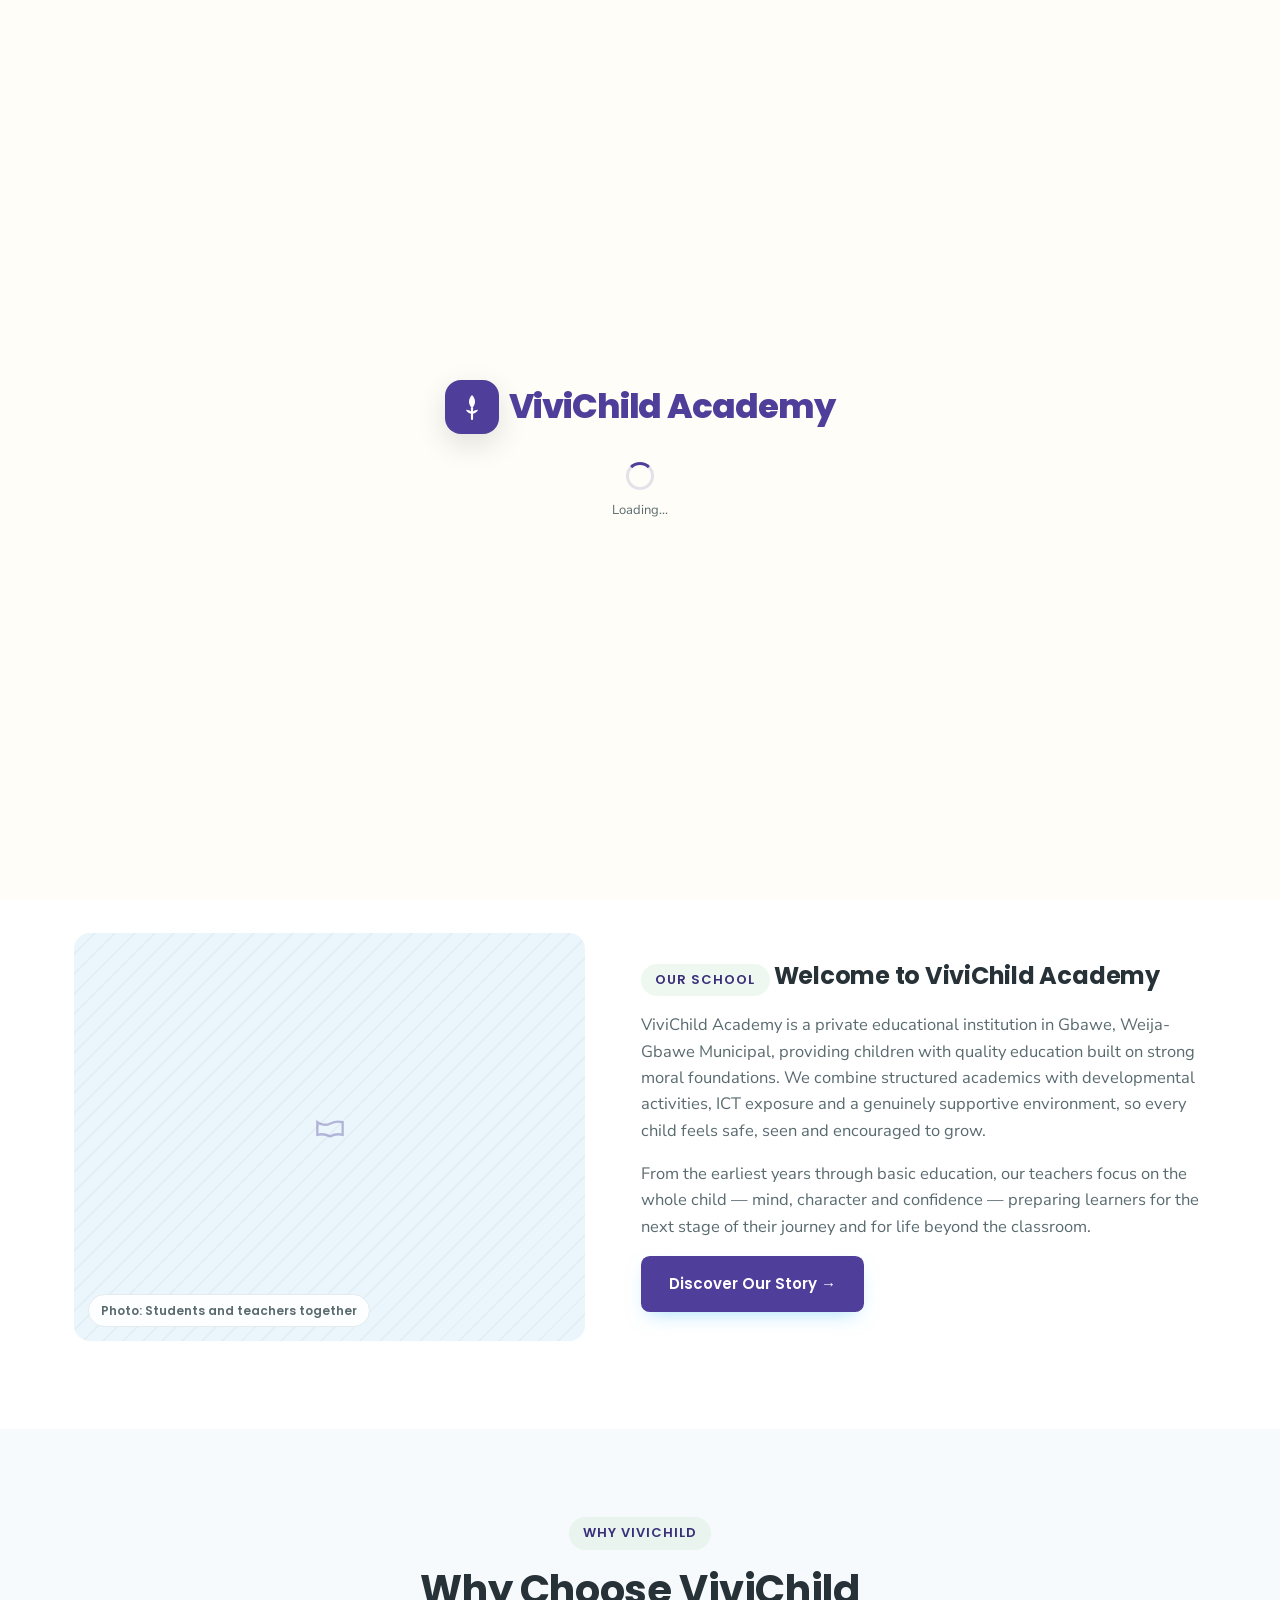
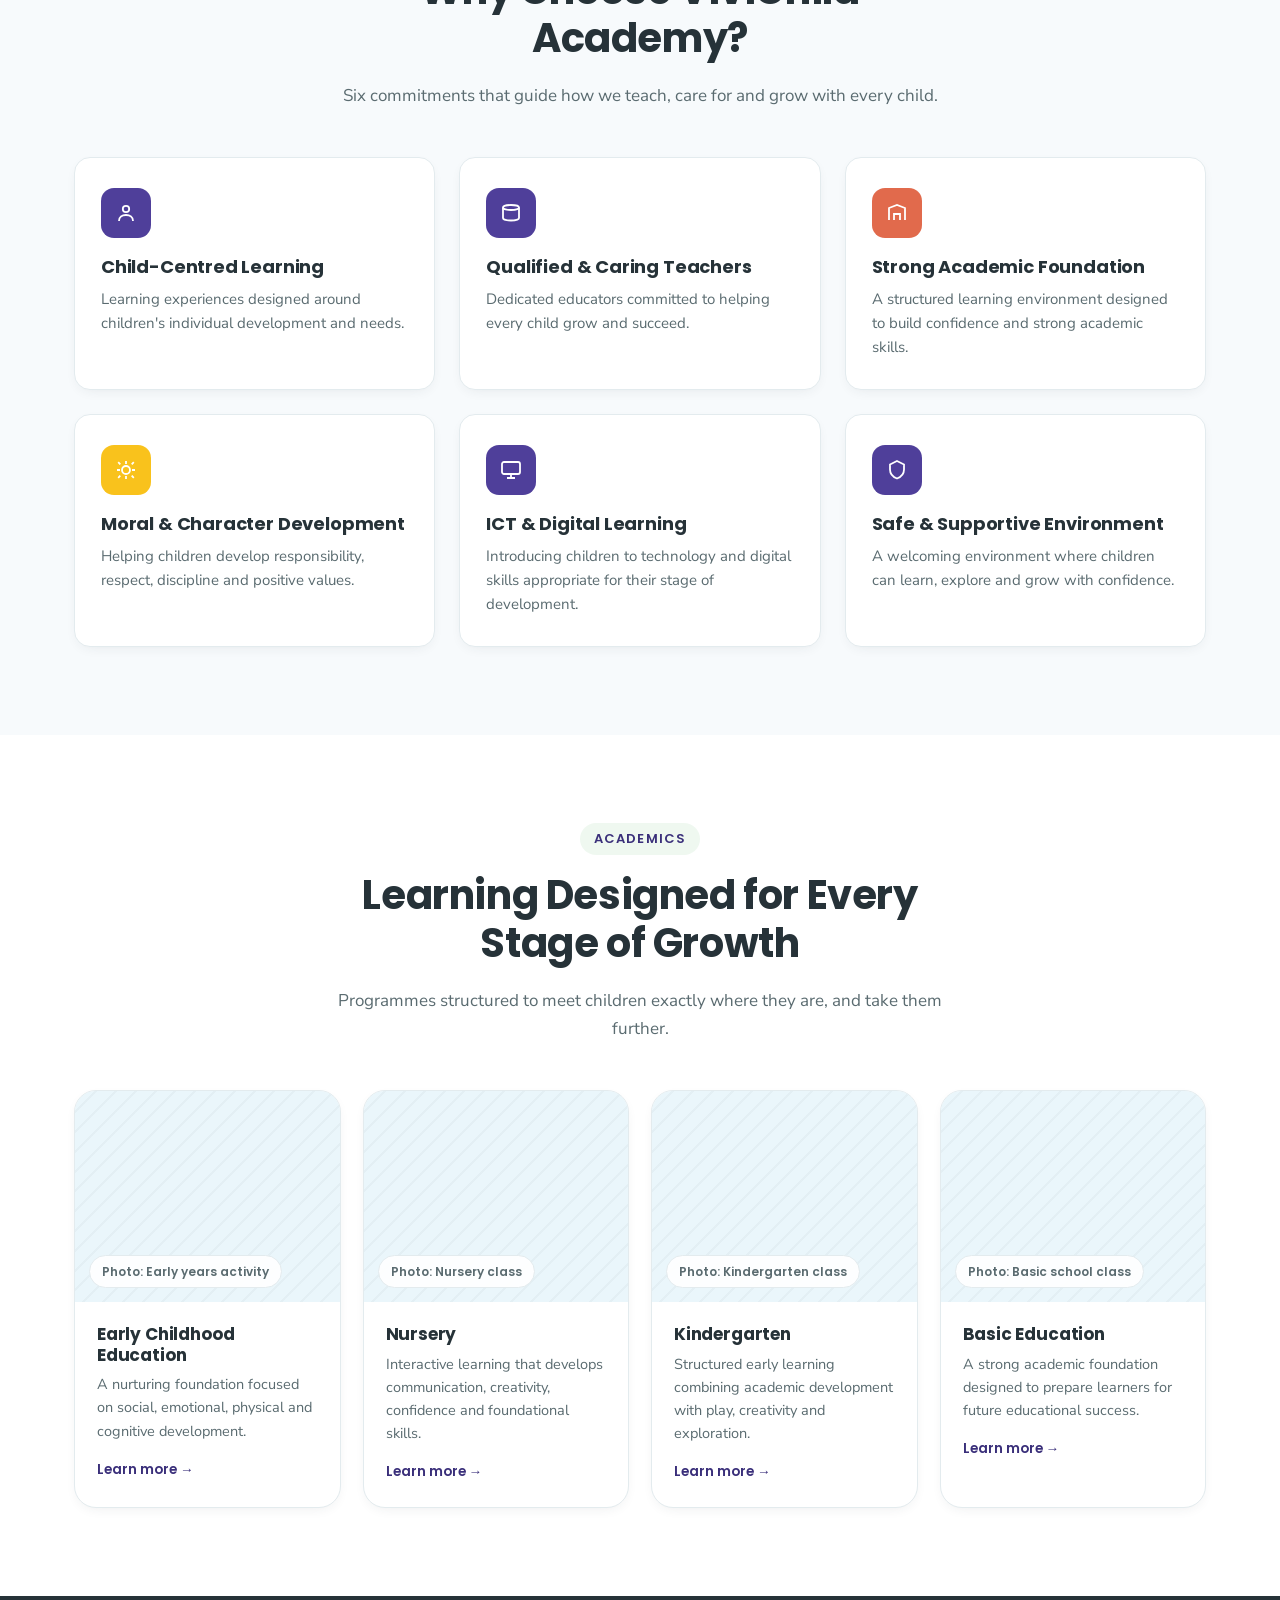
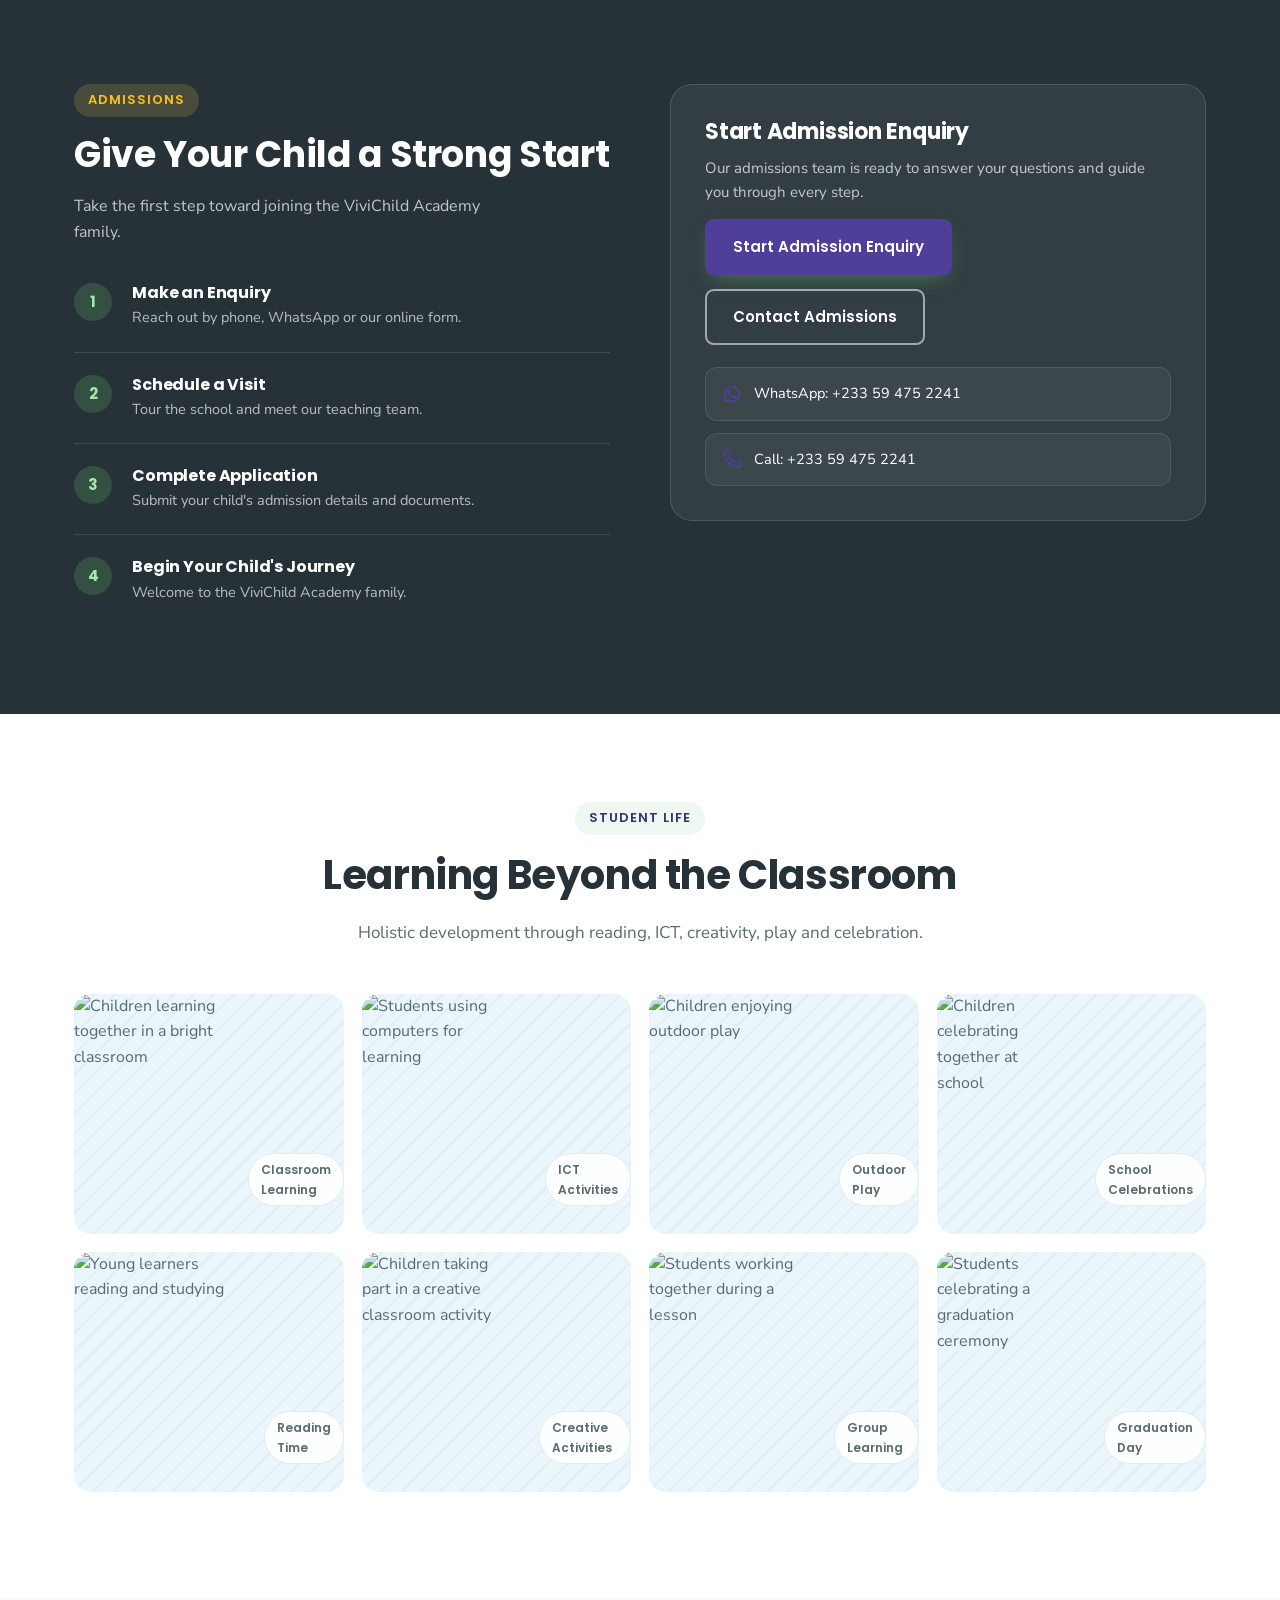
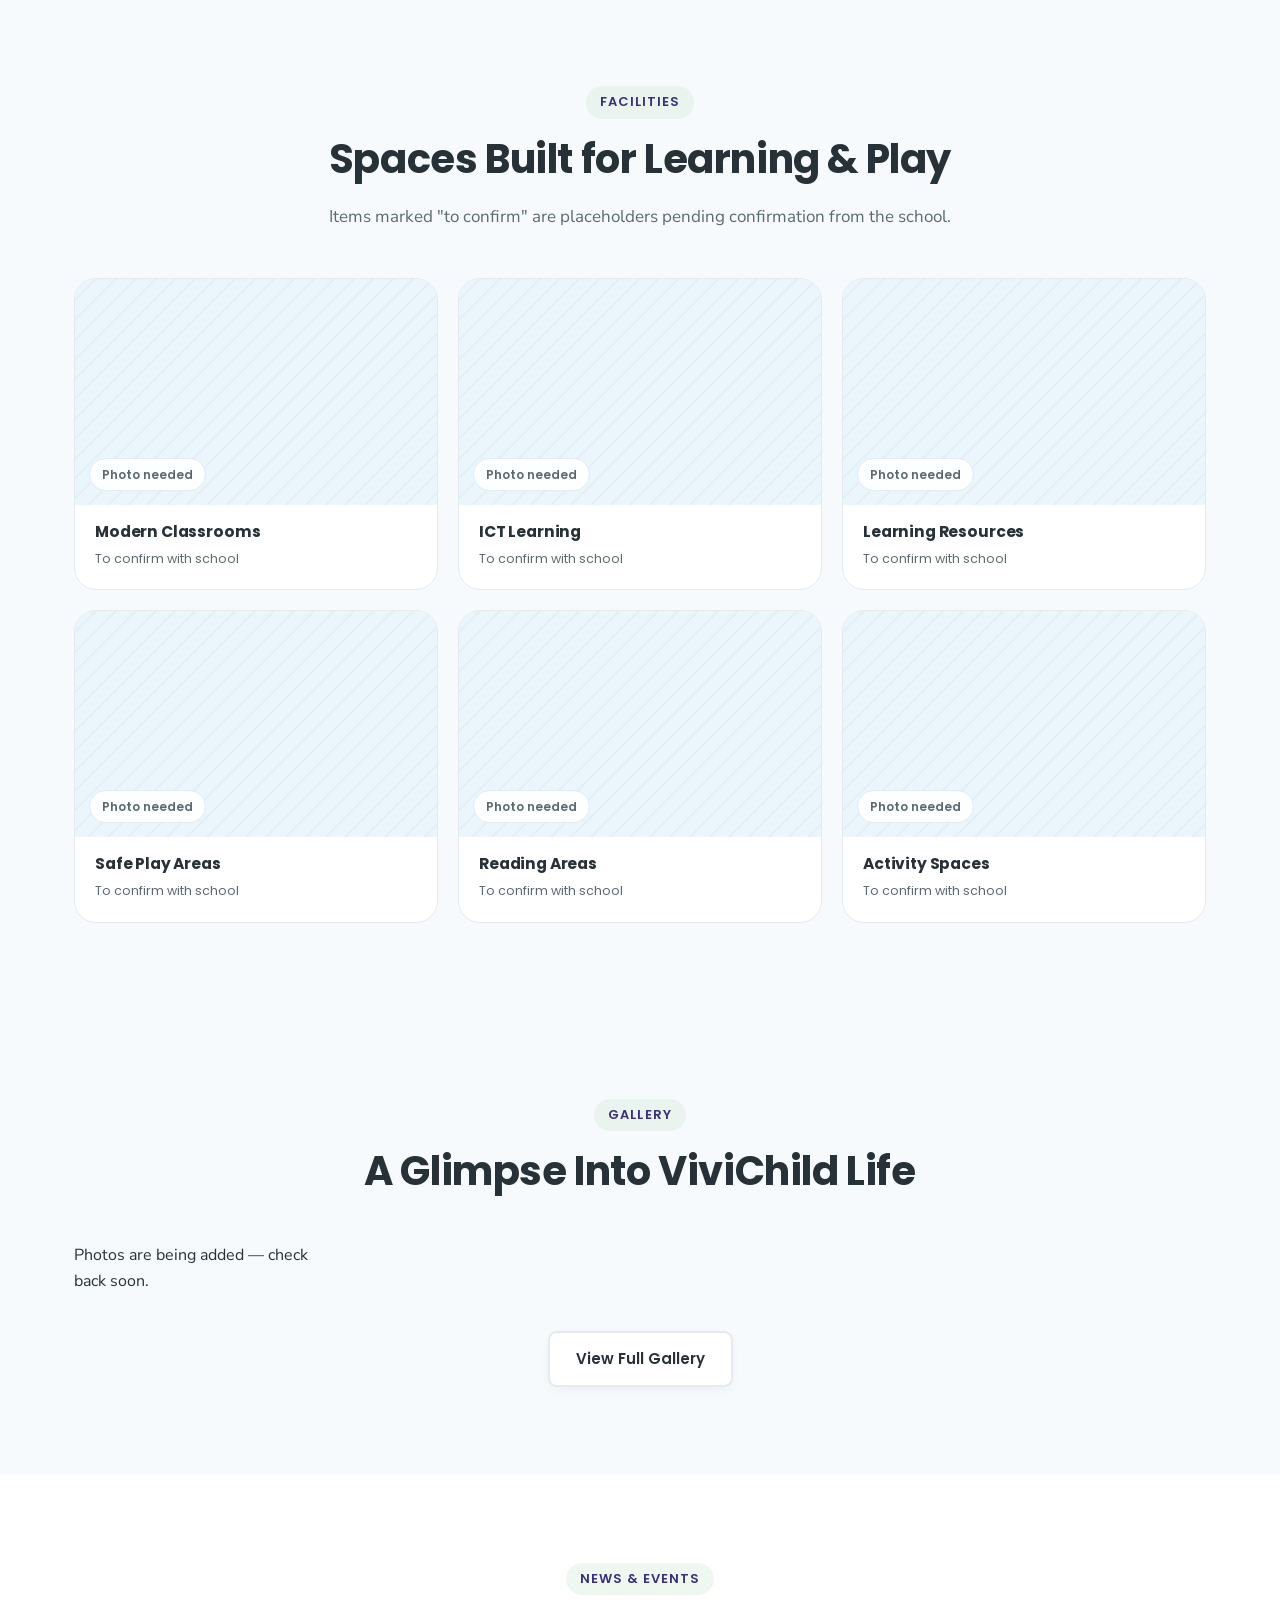
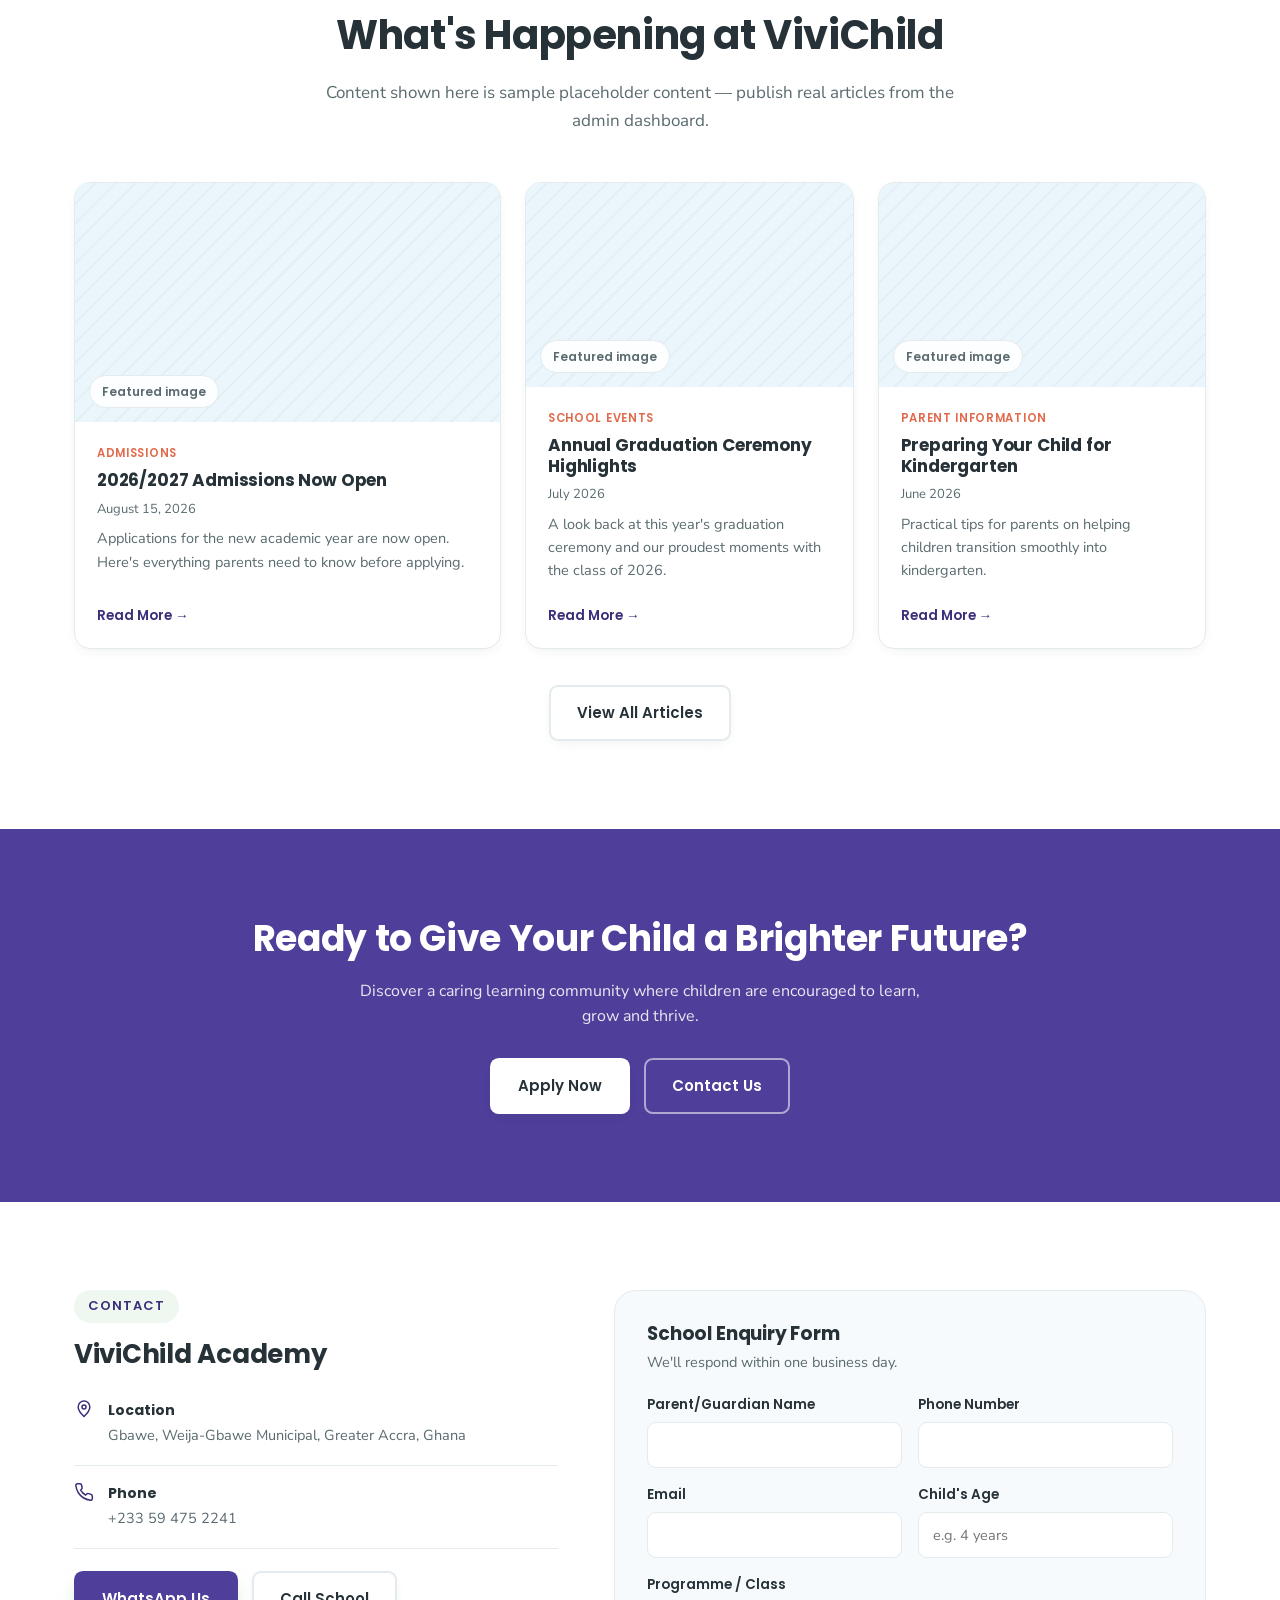
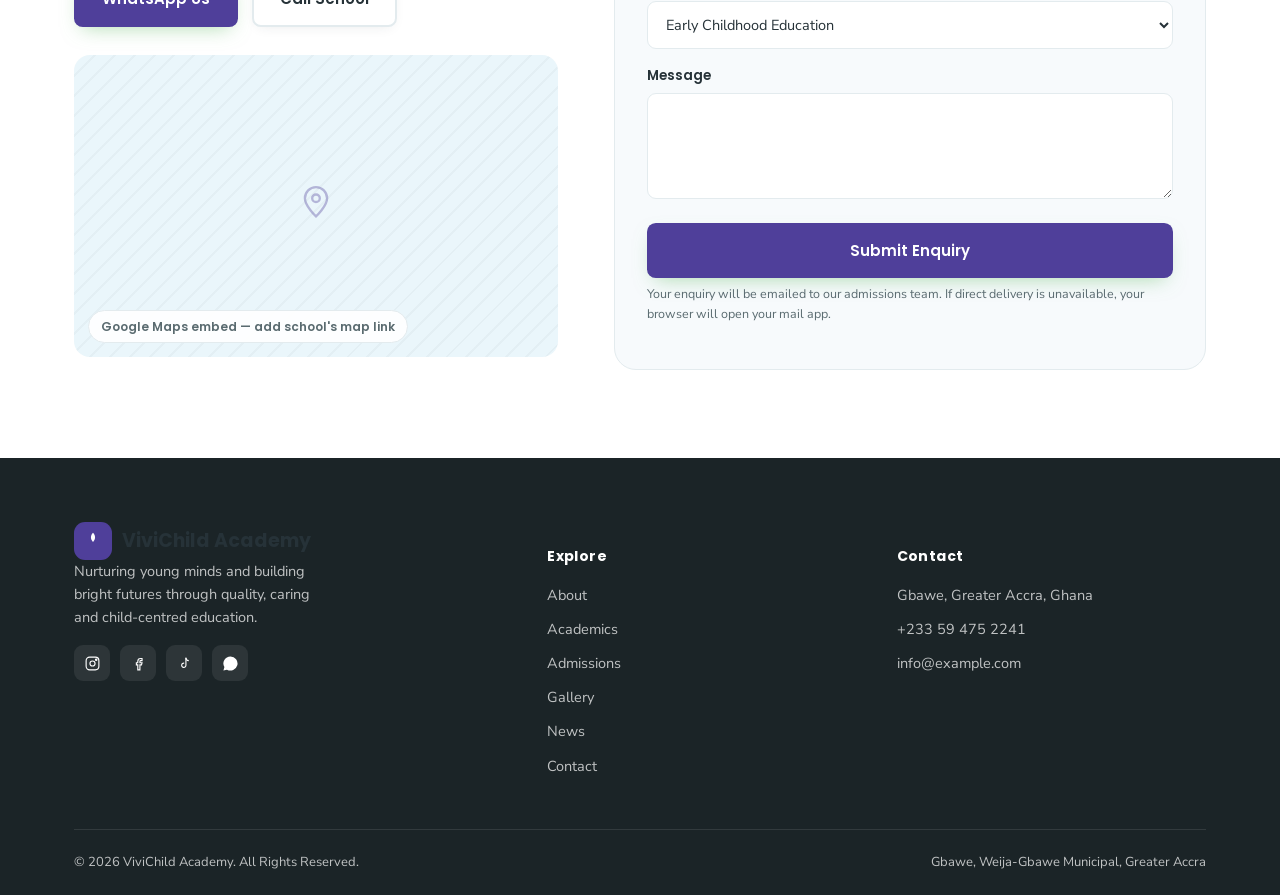
==== commit 38541d98: "Update index.html" ====
--- a/index.html
+++ b/index.html
@@ -323,7 +323,7 @@
 </section>
 
 <!-- TESTIMONIALS -->
-<section class="section">
+<!-- <section class="section">
   <div class="container">
     <div class="testi-wrap reveal">
       <h3>What Parents Say</h3>
@@ -337,7 +337,7 @@
       </a>
     </div>
   </div>
-</section>
+</section> -->
 <!-- GALLERY -->
 <section class="section section-tint" id="gallery">
   <div class="container">
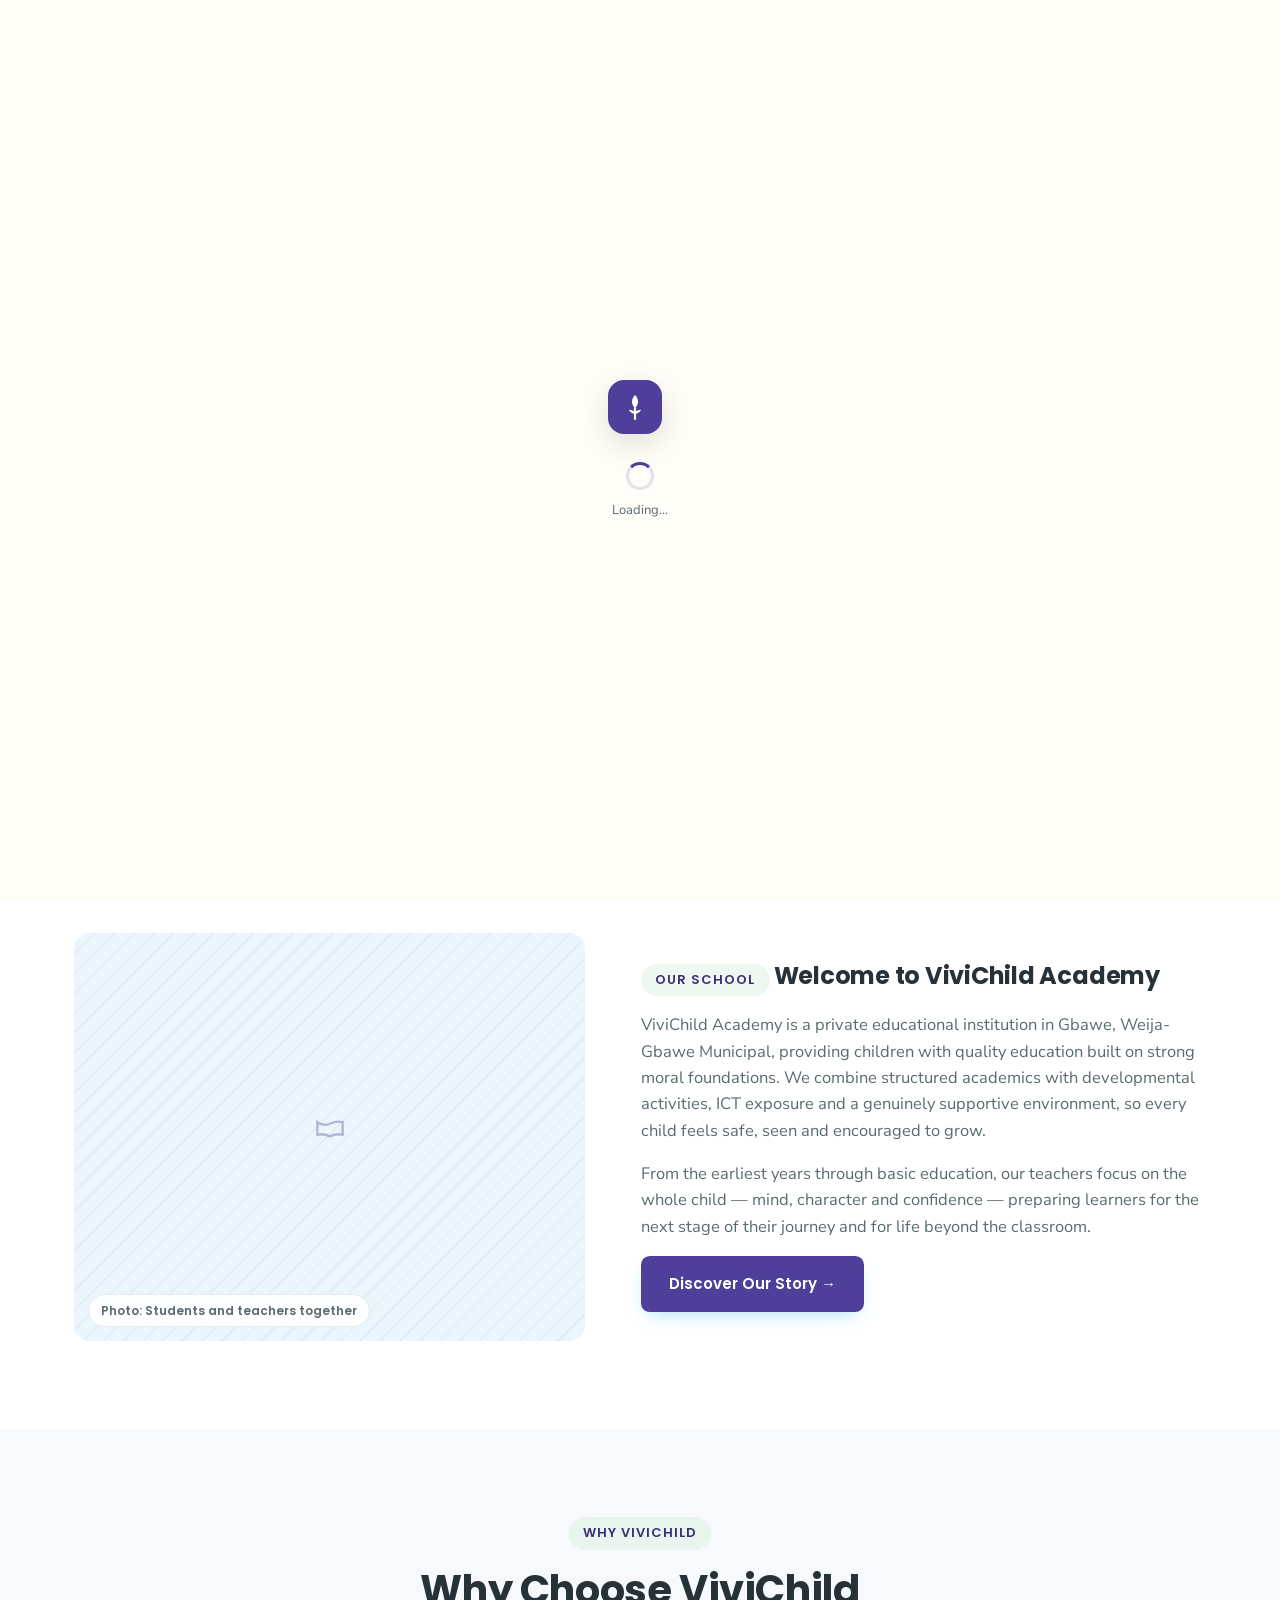
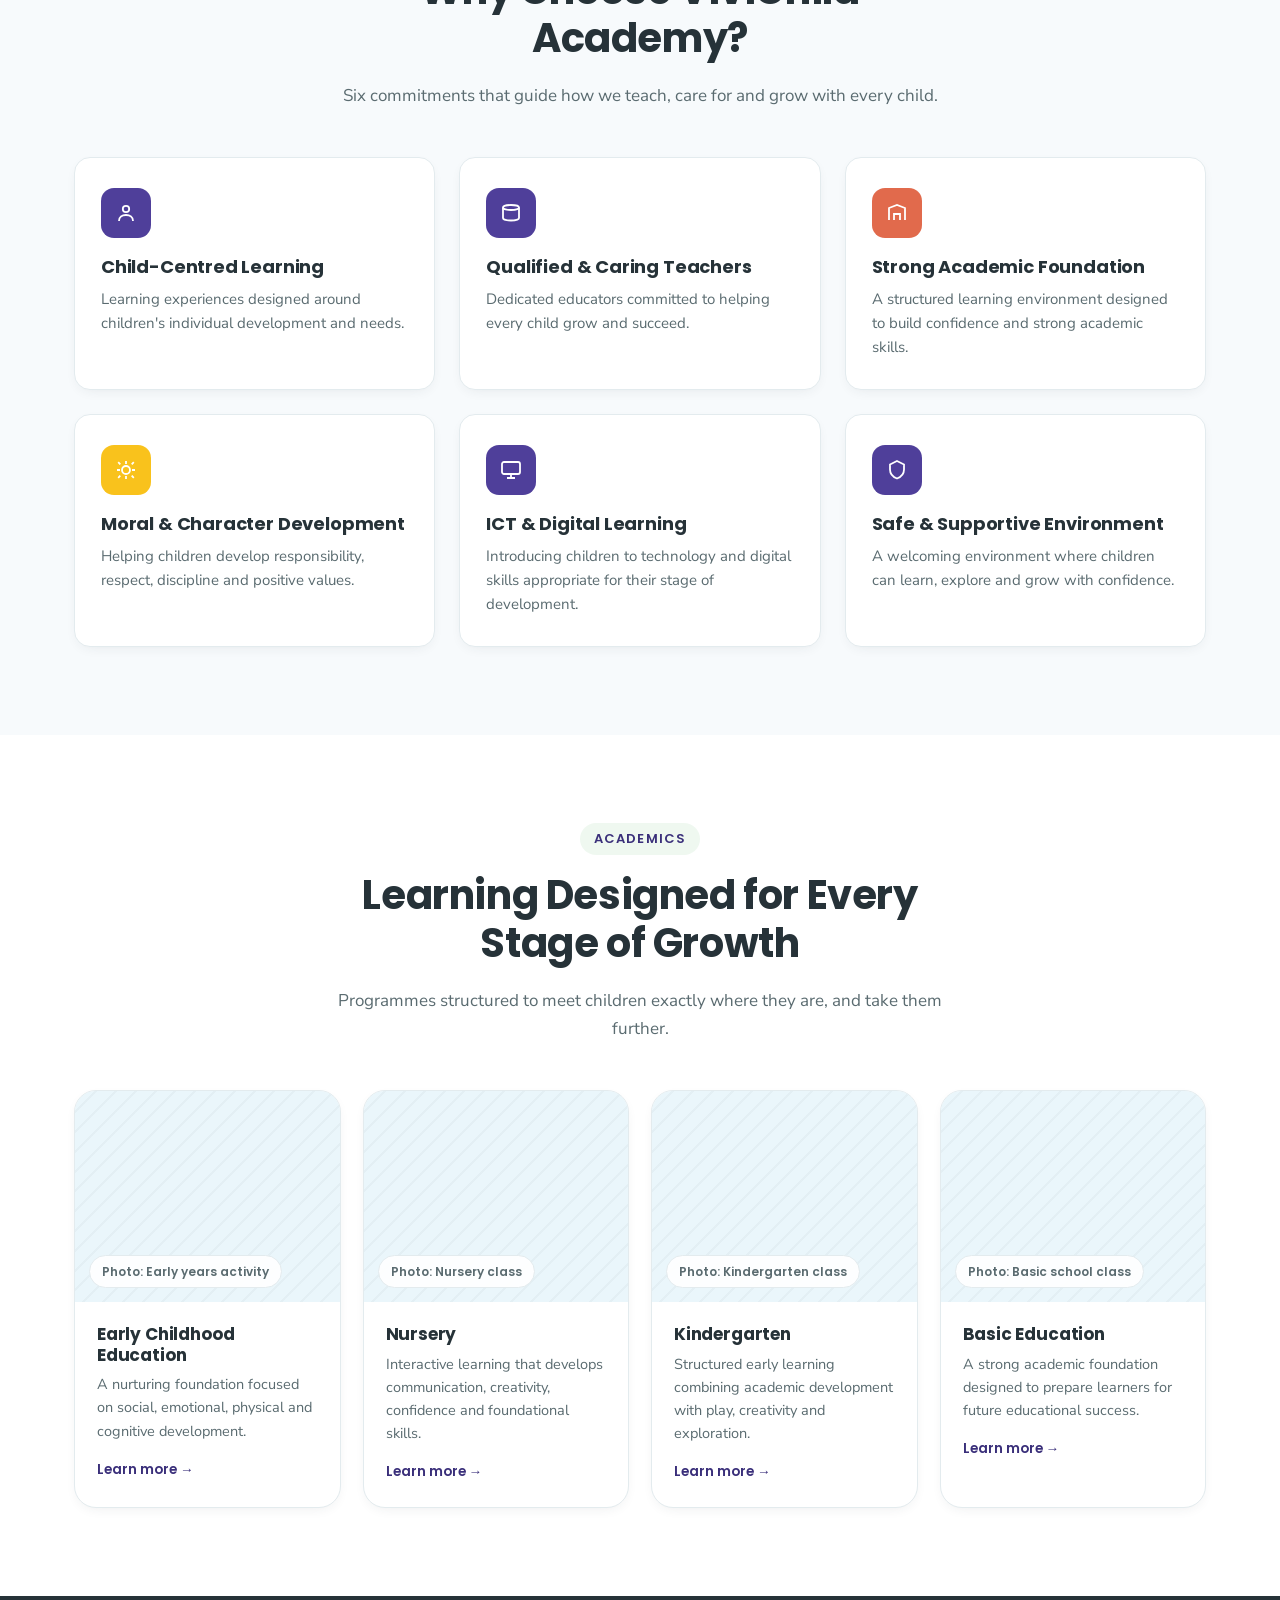
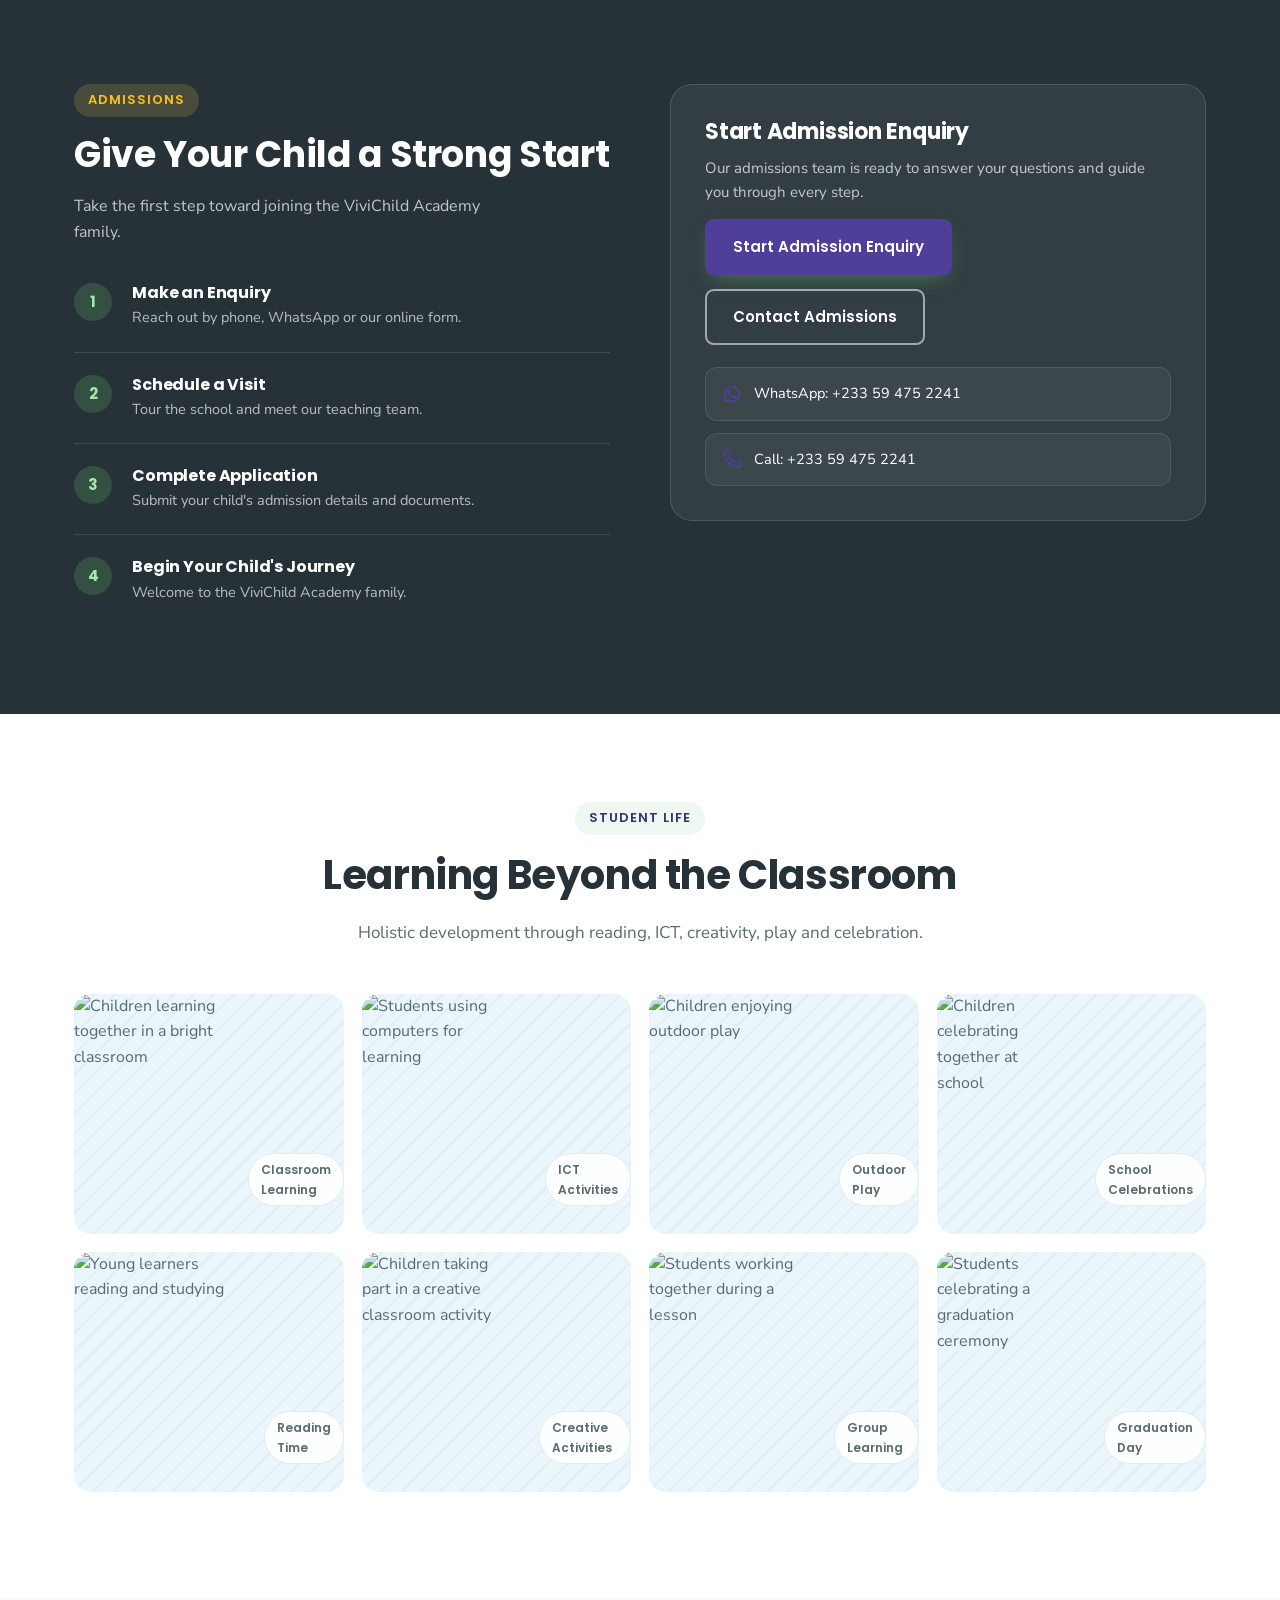
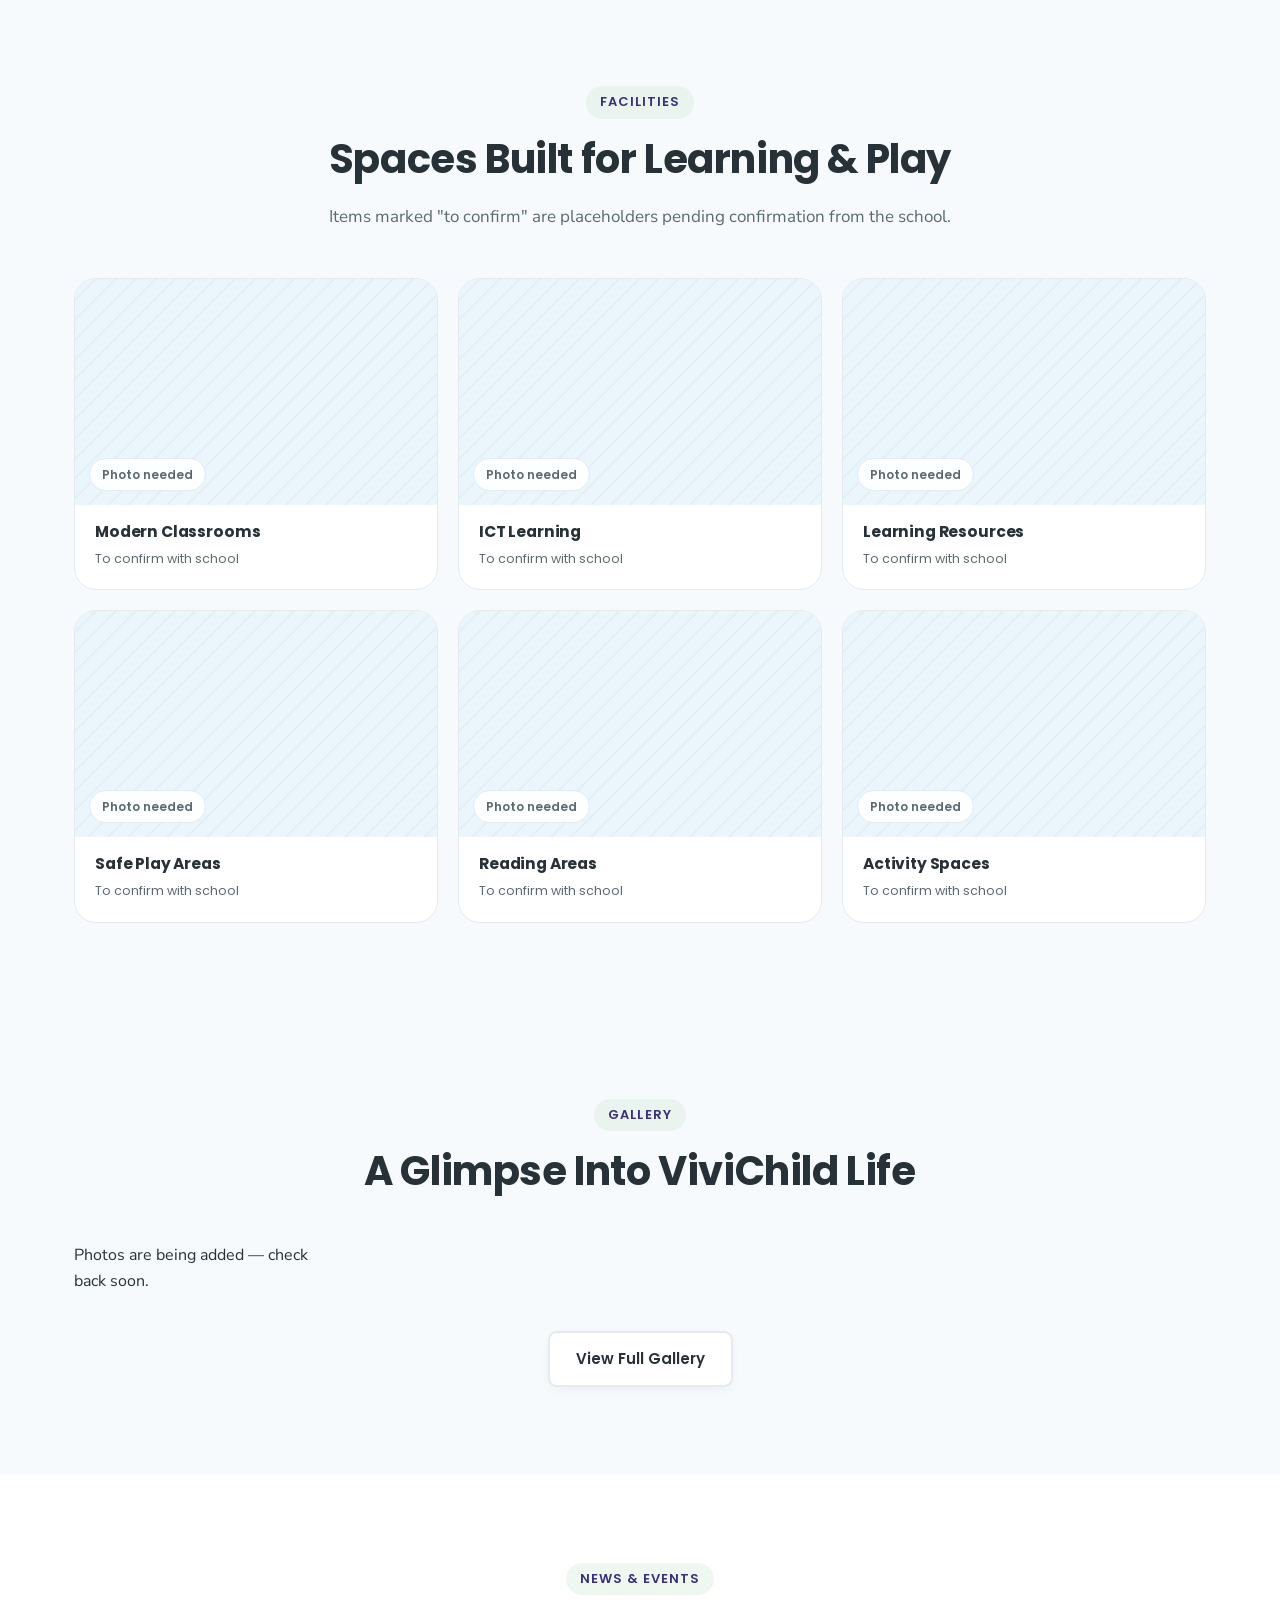
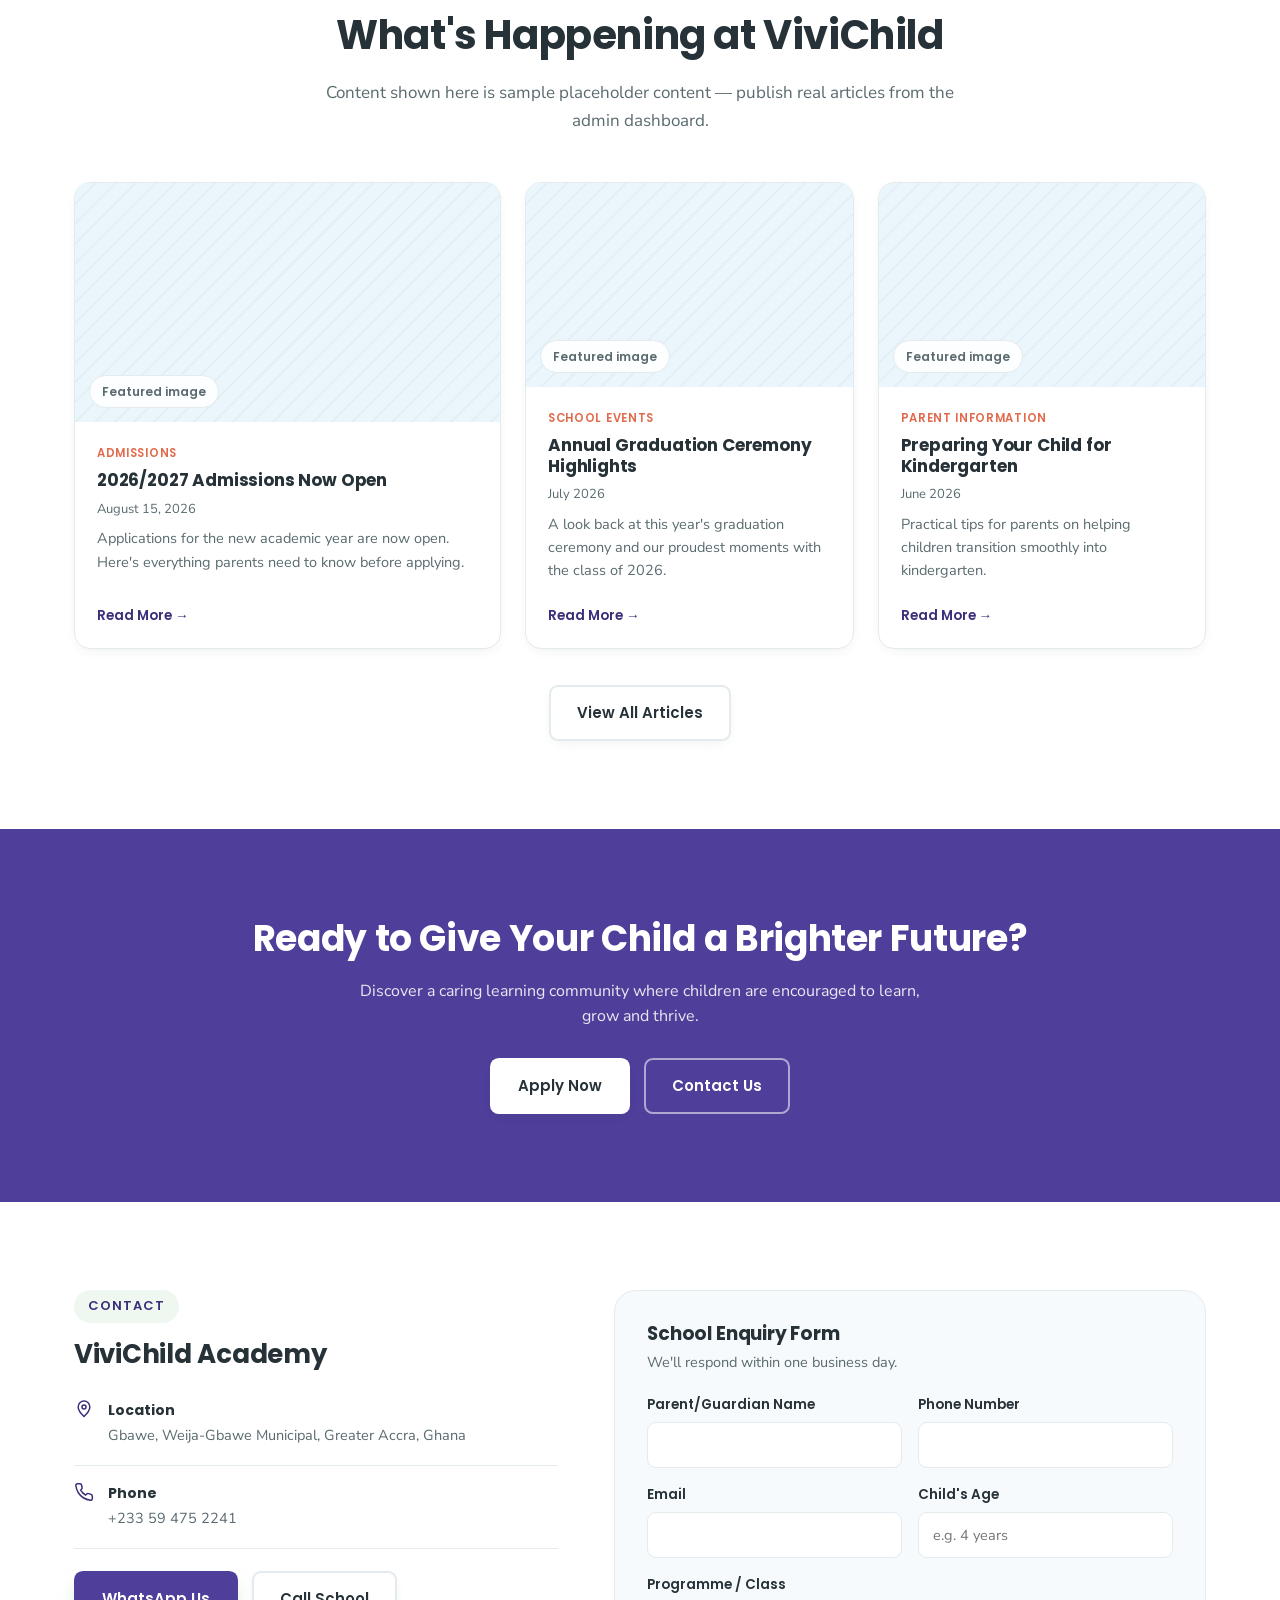
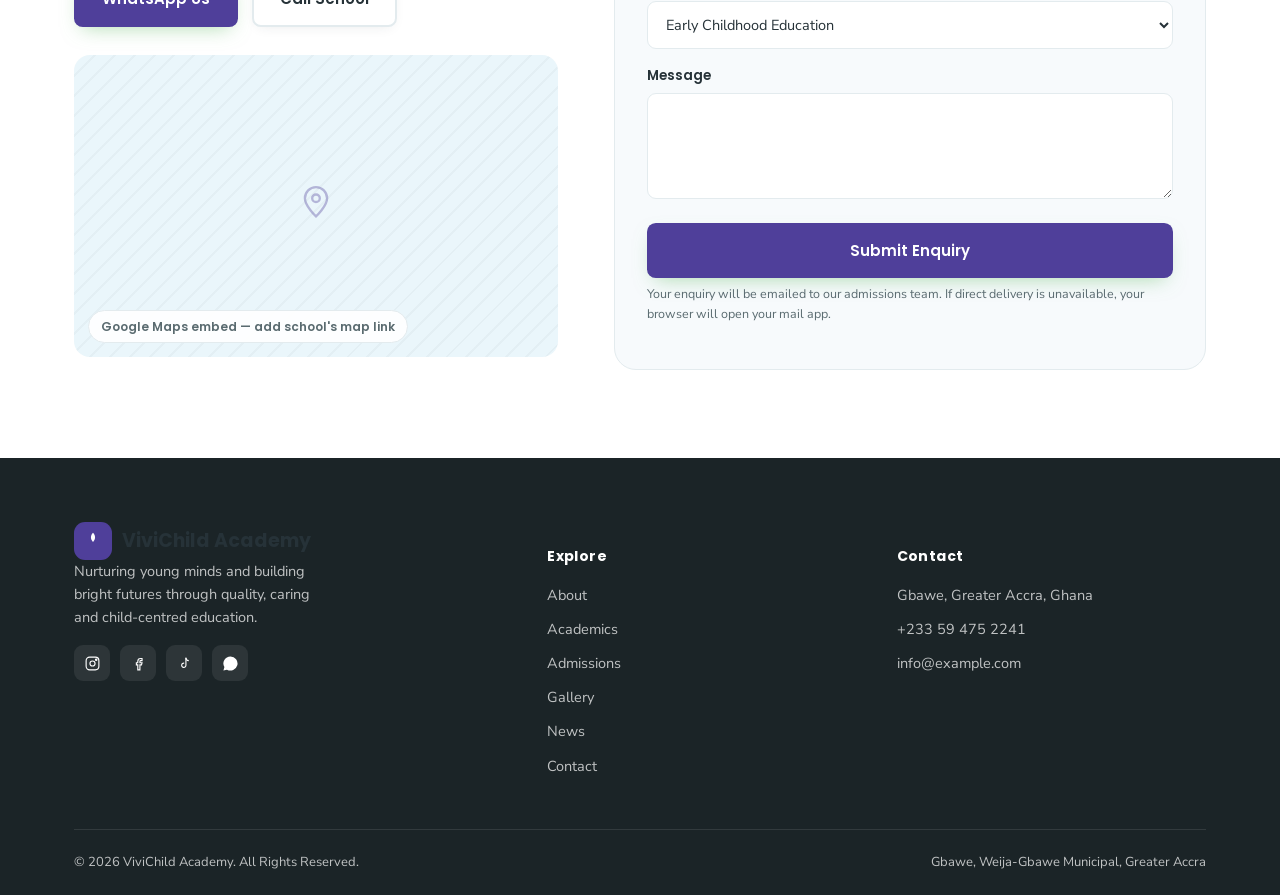
==== commit 51c0cbcc: "Update index.html" ====
--- a/index.html
+++ b/index.html
@@ -62,7 +62,7 @@
   <div class="site-loader-inner">
     <div class="site-loader-logo" data-site-logo>
       <span class="site-loader-mark" aria-hidden="true"><svg viewBox="0 0 24 24" fill="none" xmlns="http://www.w3.org/2000/svg"><path d="M12 3c3 3 3 7 0 10-3-3-3-7 0-10Z" fill="currentColor"/><path d="M12 13v8" stroke="currentColor" stroke-width="1.6" stroke-linecap="round"/><path d="M12 17c-2.2 0-4-1.3-4.5-3 2 0 3.4.8 4.5 2 1.1-1.2 2.5-2 4.5-2-.5 1.7-2.3 3-4.5 3Z" fill="currentColor"/></svg></span>
-      <span data-site-name>ViviChild Academy</span>
+      <span data-site-name></span>
     </div>
     <div class="site-loader-spinner" aria-hidden="true"></div>
     <p>Loading...</p>
@@ -338,6 +338,7 @@
     </div>
   </div>
 </section> -->
+  
 <!-- GALLERY -->
 <section class="section section-tint" id="gallery">
   <div class="container">
